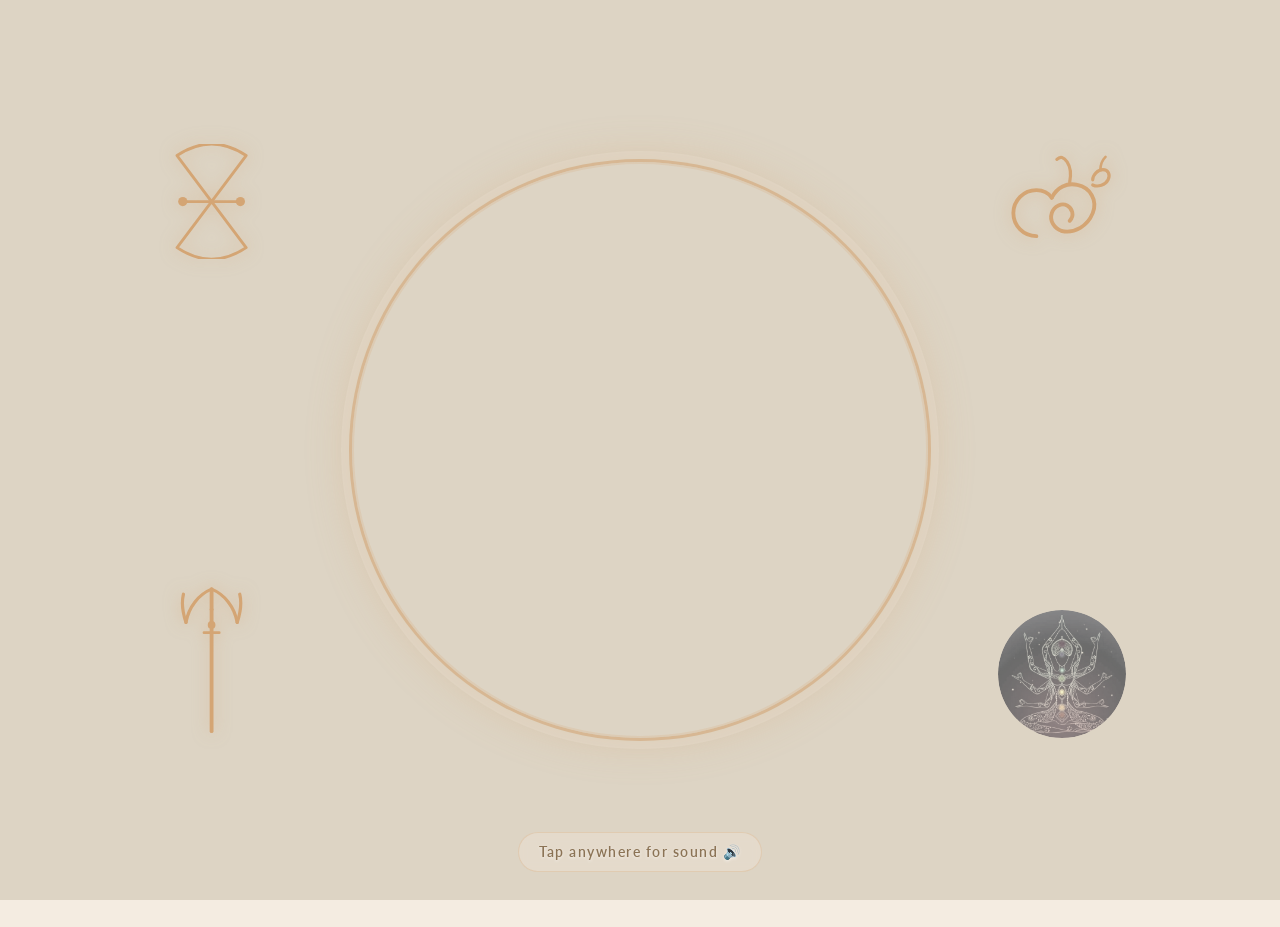
==== web/index.html @ 1701be3d "feat: integrate secure user lookup verification system across all forms" ====
<!doctype html>
<html lang="en">

<head>
  <meta charset="UTF-8" />
  <meta name="viewport" content="width=device-width, initial-scale=1.0" />
  <title>Vibhuti Yoga — Vibhuti Miracle in the 6th & 7th Sense</title>
  <meta name="description"
    content="Vibhuti Yoga Miracle in the 6th & 7th Sense — A transformative programme for children aged 6-16 and seniors, focusing on mind development through Intuitional Power, Mind Power, Holistic Healing, Dowsing, Vaasthu Vidya & Eklavya Vidye (100% Memory Power)." />
  <link rel="icon" type="image/png" href="favicon.png" />

  <link rel="preconnect" href="https://fonts.googleapis.com" />
  <link rel="preconnect" href="https://fonts.gstatic.com" crossorigin />
  <link
    href="https://fonts.googleapis.com/css2?family=Cinzel:wght@400;500;600;700&family=Lato:wght@300;400;700&display=swap"
    rel="stylesheet" />
  <link rel="stylesheet" href="https://cdnjs.cloudflare.com/ajax/libs/font-awesome/6.5.1/css/all.min.css" />

  <link rel="stylesheet" href="vibhuti-styles.css?v=38" />
  <link rel="stylesheet" href="mobile-responsive.css?v=38" />
  <style>
    /* === VIDEO SPLASH SCREEN === */
    #splash-screen {
      position: fixed;
      top: 0;
      left: 0;
      width: 100%;
      height: 100vh;
      background: var(--bg-parchment);
      display: flex;
      align-items: center;
      justify-content: center;
      z-index: 10000;
      overflow: hidden;
      transition:
        opacity 1.2s ease,
        visibility 1.2s ease;
    }

    #splash-screen.fade-out {
      opacity: 0;
      visibility: hidden;
      pointer-events: none;
    }

    /* AFTER-EFFECTS STYLE BACKGROUND ELEMENTS */
    @keyframes spinSlow {
      from {
        transform: translate(-50%, -50%) rotate(0deg);
      }

      to {
        transform: translate(-50%, -50%) rotate(360deg);
      }
    }

    @keyframes floatSvg {
      0% {
        transform: translateY(0px) scale(1);
        opacity: 0.8;
        filter: drop-shadow(0 0 10px rgba(184, 134, 11, 0.3));
      }

      50% {
        transform: translateY(-25px) scale(1.1);
        opacity: 1;
        filter: drop-shadow(0 0 25px rgba(212, 165, 116, 0.7));
      }

      100% {
        transform: translateY(0px) scale(1);
        opacity: 0.8;
        filter: drop-shadow(0 0 10px rgba(184, 134, 11, 0.3));
      }
    }

    .splash-bg-logo {
      position: absolute;
      top: 50%;
      left: 50%;
      width: 150vw;
      height: 150vw;
      max-width: 900px;
      max-height: 900px;
      background: url("https://upload.wikimedia.org/wikipedia/commons/thumb/6/67/Sri_Yantra.svg/1024px-Sri_Yantra.svg.png") no-repeat center center;
      background-size: contain;
      border-radius: 50%;
      opacity: 0.18;
      mix-blend-mode: multiply;
      z-index: 20;
      pointer-events: none;
      filter: blur(1px) drop-shadow(0 0 20px rgba(93, 64, 55, 0.2));
      animation: spinSlow 60s linear infinite;
    }

    /* Unified SVG-based background elements - High Visibility Theme */
    .splash-bg-element {
      position: absolute;
      z-index: 20;
      pointer-events: none;
      animation: floatSvg 8s ease-in-out infinite alternate;
    }

    .splash-bg-element svg {
      width: 100%;
      height: 100%;
      fill: none;
      stroke: #d4a574; /* Radiant Golden Amber */
      stroke-width: 3.2; /* Slightly thicker for better glow presence */
      stroke-linecap: round;
      stroke-linejoin: round;
      filter: drop-shadow(0 0 8px rgba(212, 165, 116, 0.5));
    }

    .splash-bg-om {
      top: 16%;
      right: 12%;
      width: max(10vw, 80px);
      height: max(10vw, 80px);
      animation-delay: 0s;
    }

    .splash-bg-trishul {
      bottom: 18%;
      left: 12%;
      width: max(9vw, 75px);
      height: max(12vw, 100px);
      animation-delay: -2s;
    }

    .splash-bg-goddess {
      bottom: 18%;
      right: 12%;
      width: max(10vw, 85px);
      height: max(10vw, 85px);
      animation-delay: -3s;
      overflow: hidden;
      border-radius: 50%;
    }

    .splash-bg-goddess img {
      width: 100%;
      height: 100%;
      object-fit: cover;
      border-radius: 50%;
      opacity: 0.6;
      filter: sepia(0.6) saturate(0.5) brightness(1.2);
      mix-blend-mode: luminosity;
    }

    .splash-bg-damaru {
      top: 16%;
      left: 12%;
      width: max(9vw, 75px);
      height: max(9vw, 75px);
      animation-delay: -4s;
    }

    .splash-bg-damaru svg {
      stroke-width: 2.5;
    }

    .splash-video-frame {
      position: relative;
      z-index: 30;
      width: calc(min(78vw, 620px) - 1cm);
      /* Reduced by 0.5cm on each side */
      height: calc(min(78vw, 620px) - 1cm);
      max-width: calc(78vh - 1cm);
      max-height: calc(78vh - 1cm);
      aspect-ratio: 1 / 1;
      border-radius: 50%;
      overflow: hidden;
      border: 3px solid rgba(212, 165, 116, 0.6);
      box-shadow:
        0 0 0 8px rgba(232, 222, 207, 0.3),
        0 0 40px rgba(212, 165, 116, 0.35);
      background: var(--bg-parchment);
    }

    .splash-video-frame::after {
      content: "";
      position: absolute;
      inset: 0;
      border-radius: 50%;
      pointer-events: none;
      z-index: 2;
      /* Very subtle golden inner ring */
      box-shadow:
        inset 0 0 0 2px rgba(212, 165, 116, 0.2);
    }

    /* Show the video DIRECTLY — full native quality, scaled and positioned */
    #splash-video {
      position: absolute;
      top: 57%;
      left: 50%;
      /* Scaled to 135% to keep the content "closed" within the smaller frame */
      width: 135%;
      height: 135%;
      transform: translate(-50%, -50%);
      object-fit: cover;
      z-index: 1;
    }

    /* Unmute hint styling */
    #unmute-hint {
      position: absolute;
      bottom: 28px;
      left: 50%;
      transform: translateX(-50%);
      color: #8b7355;
      font-family: 'Lato', sans-serif;
      font-size: 14px;
      font-weight: 600;
      letter-spacing: 1.5px;
      z-index: 1000;
      pointer-events: none;
      transition: opacity 0.6s ease;
      text-shadow: 0 1px 3px rgba(255, 255, 255, 0.6);
      background: rgba(232, 222, 207, 0.65);
      padding: 8px 20px;
      border-radius: 30px;
      backdrop-filter: blur(4px);
      -webkit-backdrop-filter: blur(4px);
      border: 1px solid rgba(212, 165, 116, 0.3);
    }

    @media (max-width: 768px) {
      .splash-video-frame {
        width: min(86vw, 460px);
        height: min(86vw, 460px);
        margin-top: 0;
      }

      /* Reduce icon sizes and push to corners to prevent overlap on mobile */
      .splash-bg-om {
        top: 8% !important;
        right: 6% !important;
        width: 50px !important;
        height: 50px !important;
      }

      .splash-bg-trishul {
        bottom: 8% !important;
        left: 6% !important;
        width: 45px !important;
        height: 60px !important;
      }

      .splash-bg-goddess {
        bottom: 8% !important;
        right: 6% !important;
        width: 50px !important;
        height: 50px !important;
      }

      .splash-bg-damaru {
        top: 8% !important;
        left: 6% !important;
        width: 45px !important;
        height: 45px !important;
      }
    }

    /* Tablet centering fix */
    @media (min-width: 769px) and (max-width: 1024px) {
      .splash-video-frame {
        width: min(55vw, 480px);
        height: min(55vw, 480px);
        margin-top: 0;
      }

      #splash-screen {
        align-items: center;
        justify-content: center;
      }
    }

    /* Ensure splash is always centered on all screens */
    @media (min-width: 1025px) {
      .splash-video-frame {
        margin-top: 0;
      }
    }

    /* Select Dropdown Highlight Styles */
    select#reg-class:focus {
      border-color: #d4a574 !important;
      box-shadow: 0 0 12px rgba(212, 165, 116, 0.4) !important;
      outline: none;
    }

    select#reg-class option:checked {
      background-color: #fce8d5 !important;
      font-weight: 700;
      color: #2d4563;
    }

    /* Verification Header Layout */
    .verification-header {
      display: flex;
      gap: 15px;
      background: rgba(184, 134, 11, 0.05);
      padding: 20px;
      border-radius: 16px;
      border: 1px solid var(--border-gold);
      margin-bottom: 25px;
      align-items: flex-end;
      flex-wrap: wrap;
    }

    .verification-group {
      flex: 1;
      min-width: 180px;
    }

    .verify-btn {
      background: var(--golden-deep);
      color: white;
      border: none;
      padding: 12px 25px;
      border-radius: 12px;
      font-weight: 700;
      cursor: pointer;
      transition: all 0.3s ease;
      height: 48px;
      display: flex;
      align-items: center;
      gap: 8px;
      box-shadow: 0 4px 12px rgba(184, 134, 11, 0.2);
    }

    .verify-btn:hover {
      transform: translateY(-2px);
      box-shadow: 0 6px 15px rgba(184, 134, 11, 0.3);
      background: var(--golden-primary);
    }

    @media (max-width: 768px) {
      .verification-header {
        flex-direction: column;
        align-items: stretch;
      }
      .verify-btn {
        width: 100%;
        justify-content: center;
      }
    }
    @keyframes fadeInUp {
      from {
        opacity: 0;
        transform: translateY(20px);
      }
      to {
        opacity: 1;
        transform: translateY(0);
      }
    }

    /* ── Found-User Name Badge ─────────────────────────────── */
    .found-user-badge {
      display: flex;
      align-items: center;
      gap: 16px;
      background: linear-gradient(135deg, #e8f5e9 0%, #f1f8e9 100%);
      border: 2px solid #66bb6a;
      border-radius: 16px;
      padding: 18px 22px;
      margin-bottom: 22px;
      animation: fadeInUp 0.5s ease forwards;
      box-shadow: 0 4px 18px rgba(76, 175, 80, 0.15);
    }
    .found-user-badge .found-avatar {
      width: 52px; height: 52px; border-radius: 50%;
      background: linear-gradient(135deg, #43a047, #66bb6a);
      display: flex; align-items: center; justify-content: center;
      color: #fff; font-weight: 800; font-size: 20px;
      flex-shrink: 0; box-shadow: 0 3px 10px rgba(76,175,80,0.25);
    }
    .found-user-badge .found-details {
      flex: 1;
    }
    .found-user-badge .found-label {
      font-size: 12px; text-transform: uppercase; letter-spacing: 1px;
      color: #388e3c; font-weight: 700; margin-bottom: 4px;
    }
    .found-user-badge .found-name {
      font-size: 20px; font-weight: 800; color: #1b5e20;
      font-family: var(--font-heading);
    }
    .found-user-badge .found-icon {
      font-size: 22px; color: #43a047;
    }

    /* Hide fields not needed for returning users */
    .found-skip-hidden {
      display: none !important;
    }
  </style>
</head>

<body>
  <!-- VIDEO SPLASH SCREEN -->
  <div id="splash-screen">
    <div class="splash-video-frame">
      <video id="splash-video" autoplay muted playsinline preload="auto">
        <source src="final.mp4" type="video/mp4" />
        Your browser does not support the video tag.
      </video>
    </div>

    <!-- Subtle helper to let user know they can click for sound -->
    <div id="unmute-hint">
      Tap anywhere for sound 🔊
    </div>

    <!-- Cinematic Overlay Effects — all SVG-based for cross-platform uniformity -->
    <div class="splash-bg-logo"></div>

    <!-- Om symbol (SVG) -->
    <div class="splash-bg-element splash-bg-om">
      <svg viewBox="0 0 100 100" xmlns="http://www.w3.org/2000/svg">
        <path d="M30,72 C20,72 12,64 12,54 C12,44 20,36 30,36 C36,36 40,39 42,42" stroke-width="3" />
        <path d="M42,42 C46,34 54,30 62,32 C72,34 78,44 74,54 C70,64 60,70 50,68" stroke-width="3" />
        <path d="M50,68 C44,66 40,60 42,54 C44,48 50,46 54,48 C58,50 60,56 56,60" stroke-width="3" />
        <path d="M74,28 C74,24 78,20 82,20 C86,20 88,24 86,28 C84,32 78,34 74,32" stroke-width="2.5" fill="none" />
        <path d="M80,20 C80,16 82,12 84,10" stroke-width="2" fill="none" />
        <path d="M56,30 Q58,20 54,14 Q50,8 46,12" stroke-width="2.5" fill="none" />
      </svg>
    </div>

    <!-- Trishul / Trident (SVG) -->
    <div class="splash-bg-element splash-bg-trishul">
      <svg viewBox="0 0 80 120" xmlns="http://www.w3.org/2000/svg">
        <line x1="40" y1="20" x2="40" y2="115" stroke-width="3" />
        <path d="M40,20 C40,10 40,6 40,4" stroke-width="3" />
        <path d="M20,30 C22,18 30,8 40,4 C50,8 58,18 60,30" stroke-width="2.5" fill="none" />
        <path d="M20,30 C18,24 16,16 18,8" stroke-width="2.5" fill="none" />
        <path d="M60,30 C62,24 64,16 62,8" stroke-width="2.5" fill="none" />
        <circle cx="40" cy="32" r="3" fill="#d4a574" stroke="none" />
        <path d="M34,38 L46,38" stroke-width="2" />
      </svg>
    </div>

    <!-- Damaru (SVG) -->
    <div class="splash-bg-element splash-bg-damaru">
      <svg viewBox="0 0 100 100">
        <path d="M20,10 Q50,-10 80,10 L50,50 L80,90 Q50,110 20,90 L50,50 Z" />
        <line x1="50" y1="50" x2="28" y2="50" />
        <circle cx="25" cy="50" r="4" fill="#d4a574" stroke="none" />
        <line x1="50" y1="50" x2="72" y2="50" />
        <circle cx="75" cy="50" r="4" fill="#d4a574" stroke="none" />
      </svg>
    </div>

    <!-- Goddess image (uniform circular element) -->
    <div class="splash-bg-element splash-bg-goddess">
      <img src="splash_goddess.jpg" alt="" aria-hidden="true" />
    </div>
  </div>

  <script>
    // Lock scroll immediately
    document.body.style.overflow = "hidden";
    document.documentElement.style.overflow = "hidden";

    document.addEventListener("DOMContentLoaded", () => {
      const video = document.getElementById("splash-video");
      const splashScreen = document.getElementById("splash-screen");
      const unmuteHint = document.getElementById("unmute-hint");
      let isRevealed = false;
      let videoStarted = false;
      let startTime = Date.now();
      const minDuration = 7000; // Force exactly 7 seconds minimum

      // Browser Autoplay Policy: autoplay muted, unmute on first click
      const unmuteVideo = () => {
        video.muted = false;
        if (unmuteHint) unmuteHint.style.opacity = "0";
        document.removeEventListener("click", unmuteVideo);
        document.removeEventListener("touchstart", unmuteVideo);
      };

      document.addEventListener("click", unmuteVideo);
      document.addEventListener("touchstart", unmuteVideo);

      // No canvas processing needed — CSS mix-blend-mode handles black removal
      // at full native video quality via GPU compositing

      const executeReveal = () => {
        if (isRevealed) return;
        isRevealed = true;

        splashScreen.classList.add("fade-out");

        // Allow scrolling again
        document.body.style.overflow = "";
        document.documentElement.style.overflow = "";

        setTimeout(() => {
          if (splashScreen.parentNode) {
            splashScreen.parentNode.removeChild(splashScreen);
          }
        }, 1200);
      };

      const attemptReveal = (triggerEvent) => {
        if (!videoStarted) {
          executeReveal();
          return;
        }
        const elapsed = Date.now() - startTime;
        const remaining = minDuration - elapsed;

        if (remaining > 0) {
          setTimeout(executeReveal, remaining);
        } else {
          executeReveal();
        }
      };

      // Update real start time when video actually starts playing
      video.addEventListener("play", () => {
        if (!videoStarted) {
          videoStarted = true;
          startTime = Date.now();
        }
      });

      video.addEventListener("ended", () => attemptReveal("ended"));
      video.addEventListener("error", () => attemptReveal("error"));

      // Generous fallback (15 seconds from page load)
      setTimeout(() => attemptReveal("timeout"), 15000);

      // Force play safely (muted)
      const playPromise = video.play();
      if (playPromise !== undefined) {
        playPromise.catch((error) => {
          console.log("Autoplay paused. Safety timeout will reveal content.");
        });
      }
    });
  </script>

  <!-- MAIN CONTENT -->
  <div id="main-content">
    <div class="top-banner-strip" id="top-banner-strip">
      <img src="assets/vibhuti-yoga-board-final-v2.png" alt="Vibhuti Yoga Banner" class="top-banner-image" />
    </div>
    <!-- FIXED HEADER - Outside glass-card to avoid backdrop-filter containment -->
    <header class="header" id="main-header">
      <nav class="nav-menu">
        <a href="#home" class="nav-link active" data-section="home">Home</a>
        <a href="#classes" class="nav-link" data-section="classes">Courses</a>
        <a href="#feed" class="nav-link" data-section="feed">Feed</a>
        <a href="#healing" class="nav-link" data-section="healing">Healing</a>
        <a href="#contact" class="nav-link" data-section="contact">Contact</a>
        <button class="donate-header-btn" onclick="scrollToSection('donate')">
          <i class="fas fa-heart"></i>
          Donate
        </button>
      </nav>
    </header>

    <div class="main-container">
    <div class="main-viewport-card">
        <div class="content-scroll-area" id="scroll-container">
          <div class="content-inner">
            <section id="home" class="section-full active-section">
              <div class="hero-wrapper" style="
                    display: flex;
                    flex-direction: column;
                    align-items: center;
                    justify-content: flex-start;
                    gap: 28px;
                    width: 100%;
                  ">
                <div class="hero-large-logo" style="order: 1; margin-top: 15px;">
                  <img src="vy_logo.jpg" alt="Vibhuti Yoga Logo" class="hero-main-logo" />
                </div>
                <div class="hero-text-content" style="width: 100%; text-align: center; order: 2;">
                  <h1 class="hero-title"
                    style="font-family: 'Cinzel', serif; text-transform: uppercase; font-size: clamp(2.4rem, 6vw, 4rem); line-height: 1.1; margin-bottom: 5px; font-weight: 900; color: var(--golden-deep); text-shadow: 0 2px 4px rgba(139,96,0,0.12); letter-spacing: 8px;">
                    VIBHUTI YOGA
                  </h1>
                  <p class="hero-tagline"
                    style="font-family: 'Cinzel', serif; font-size: clamp(1.2rem, 3vw, 1.8rem); color: var(--golden-primary); letter-spacing: 4px; text-transform: uppercase; margin: 15px 0 35px; font-weight: 700; text-shadow: none; line-height: 1.3;">
                    Divine Vision of the Universe
                  </p>
                </div>
                  <button class="home-tts-btn" id="home-tts-btn" onclick="speakHomeSection()"
                    title="Listen to home introduction">
                    <i class="fas fa-volume-up"></i>
                    <span>Listen</span>
                  </button>

                  <div class="hero-description custom-meaning">
                    <h3 class="meaning-title">🕉️ What Vibhuti Yoga Means</h3>

                    <div class="meaning-block" style="margin-bottom: 28px;">
                      <p style="font-family: var(--font-body); font-size: 16px; color: var(--text-body); line-height: 1.95; text-align: left;">
                        <strong style="color: var(--golden-deep); font-size: 17px;">Vibhuti Yoga</strong> — also known as the <em>"Yoga of Divine Manifestations"</em> — is the name given to the <strong>tenth chapter of the Bhagavad Gita</strong>. In this sacred chapter, Lord Krishna reveals His divine glories and omnipresence to Arjuna, proclaiming that He is the source of all beings and all things. Every expression of brilliance, strength, and beauty in this universe is a spark of His infinite splendour.
                      </p>
                    </div>

                    <div class="meaning-block" style="margin-bottom: 28px;">
                      <h4>✦ Vibhuti — Divine Glory &amp; Supreme Power</h4>
                      <p style="font-family: var(--font-body); font-size: 16px; color: var(--text-body); line-height: 1.95; text-align: left;">
                        <strong style="color: var(--golden-deep);">Vibhuti</strong> means <em>wealth, opulence, and greatness</em>. It refers to the divinity, extraordinary powers, and universal form of the Supreme Consciousness. Vibhuti is also the holy ash — <em>Bhasma</em> — worn by seekers as a mark of purification and surrender. Just as fire transforms matter into its purest essence, Vibhuti represents the soul's journey from the material to the divine — a reminder that beneath every form lies something indestructible and luminous.
                      </p>
                    </div>

                    <div class="meaning-block" style="margin-bottom: 28px;">
                      <h4>✦ Yoga — The Path of Union</h4>
                      <p style="font-family: var(--font-body); font-size: 16px; color: var(--text-body); line-height: 1.95; text-align: left;">
                        <strong style="color: var(--golden-deep);">Yoga</strong> is far more than physical practice. It is the ancient science of <em>union</em> — connecting the individual self (<em>Jeevatma</em>) with the Universal Self (<em>Paramatma</em>). Through disciplined practice, meditation, and self-awareness, Yoga awakens the dormant faculties within every human being and transforms everyday life into a sacred experience.
                      </p>
                    </div>

                    <div class="meaning-block" style="margin-bottom: 28px;">
                      <h4>✦ The Divine Manifestations</h4>
                      <p style="font-family: var(--font-body); font-size: 16px; color: var(--text-body); line-height: 1.95; text-align: left;">
                        In the tenth chapter of the Bhagavad Gita, Lord Krishna reveals how His divine energy manifests in the universe's most powerful, beautiful, and sacred aspects. He is the origin and essence of everything — from the elements of nature to the most revered beings. Understanding Vibhuti Yoga helps devotees transcend material illusion by realising that the Divine is present in all things.
                      </p>
                    </div>

                    <div class="meaning-block" style="margin-bottom: 28px;">
                      <h4>✦ Awakening the 6th &amp; 7th Sense</h4>
                      <p style="font-family: var(--font-body); font-size: 16px; color: var(--text-body); line-height: 1.95; text-align: left;">
                        <strong style="color: var(--golden-deep);">Vibhuti Yoga</strong> is the path of awakening the <em>extraordinary powers</em> that already reside within us — the miraculous faculties of the 6th and 7th senses. It is a Rishi-inspired programme that draws upon ancient Vedic wisdom to unlock intuition, sharpen intellect, enhance memory, and awaken the legendary <strong>'Third Eye'</strong> — enabling perception far beyond the ordinary.
                      </p>
                    </div>

                    <div class="meaning-block" style="margin-bottom: 28px;">
                      <h4>✦ Spiritual Growth &amp; Inner Transformation</h4>
                      <ul class="meaning-list">
                        <li><span class="bullet">✦</span> <strong>Self-Realisation</strong> — Understand your true nature beyond body and mind</li>
                        <li><span class="bullet">✦</span> <strong>Inner Peace</strong> — Cultivate a calm, mindful, and centred being</li>
                        <li><span class="bullet">✦</span> <strong>Cosmic Awareness</strong> — Perceive the unity of all beings with the Divine</li>
                        <li><span class="bullet">✦</span> <strong>Emotional Intelligence</strong> — Master thoughts, emotions, and actions with clarity</li>
                        <li><span class="bullet">✦</span> <strong>Holistic Well-Being</strong> — Achieve harmony of body, mind, and spirit</li>
                      </ul>
                    </div>

                    <div class="meaning-block">
                      <h4>✦ Our Sacred Purpose</h4>
                      <p style="font-family: var(--font-body); font-size: 16px; color: var(--text-body); line-height: 1.95; text-align: left;">
                        At Vibhuti Yoga, we believe every child and every seeker carries within them a spark of the infinite. Our mission is to nurture that spark — through the science of intuition, the discipline of the mind, and the healing power of holistic well-being — into a flame of self-mastery, confidence, and divine awareness. This is not merely education; it is <em>transformation</em>.
                      </p>
                    </div>
                  </div>
                </div>
              </div>

            </section>

            <!-- About section removed -->

            <section id="classes" class="section-full">
              <h2 class="section-heading">
                <span class="accent">✦</span>
                <span id="heading-our-courses">Our Courses</span>
                <span class="accent">✦</span>
              </h2>


              <!-- UNIFIED COURSES GRID -->
              <div class="courses-unified-grid">

                <!-- ═══════════════ COURSE: INTUITION POWER ═══════════════ -->
                <div class="course-card-v2" data-course="Intuition Power" id="course-intuition">
                  <div class="course-card-inner">
                    <button class="course-tts-btn" onclick="speakCourse('intuition')" title="Listen to course details">
                      <i class="fas fa-volume-up"></i>
                    </button>
                    <div class="course-image-v2"><img src="assets/intuition_detail_1.png" alt="Intuition Power"></div>
                    <h3 class="course-title-v2" id="title-intuition">Intuition Power</h3>
                    <button class="course-explore-btn glow-pulse" onclick="showCourseStory('intuition')">
                      <span id="explore-btn-intuition">✨ Tap to Explore Benefits</span>
                    </button>
                    <button class="register-class-btn" data-register-text
                      onclick="registerForCourse('Intuition Power')">
                      <i class="fas fa-user-plus"></i> Register
                    </button>
                  </div>
                </div>

                <!-- ═══════════════ COURSE: MIND POWER ═══════════════ -->
                <div class="course-card-v2" data-course="Mind Power" id="course-mind">
                  <div class="course-card-inner">
                    <button class="course-tts-btn" onclick="speakCourse('mind')" title="Listen to course details">
                      <i class="fas fa-volume-up"></i>
                    </button>
                    <div class="course-image-v2"><img src="assets/mind_power.png" alt="Mind Power"></div>
                    <h3 class="course-title-v2" id="title-mind">Mind Power</h3>
                    <button class="course-explore-btn glow-pulse" onclick="showCourseStory('mind')">
                      <span id="explore-btn-mind">✨ Tap to Explore Benefits</span>
                    </button>
                    <button class="register-class-btn" data-register-text onclick="registerForCourse('Mind Power')">
                      <i class="fas fa-user-plus"></i> Register
                    </button>
                  </div>
                </div>

                <!-- ═══════════════ COURSE: HOLISTIC HEALING ENERGY POWER ═══════════════ -->
                <div class="course-card-v2" data-course="Holistic Healing Energy Power" id="course-holistic">
                  <div class="course-card-inner">
                    <button class="course-tts-btn" onclick="speakCourse('holistic')" title="Listen to course details">
                      <i class="fas fa-volume-up"></i>
                    </button>
                    <div class="course-image-v2"><img src="assets/holistic_healing.png" alt="Holistic Healing"></div>
                    <h3 class="course-title-v2" id="title-holistic">Holistic Healing Energy Power (Pranic Healing)</h3>
                    <button class="course-explore-btn glow-pulse" onclick="showCourseStory('holistic')">
                      <span id="explore-btn-holistic">✨ Tap to Explore Benefits</span>
                    </button>
                    <button class="register-class-btn" data-register-text
                      onclick="registerForCourse('Holistic Healing')">
                      <i class="fas fa-user-plus"></i> Register
                    </button>
                  </div>
                </div>

              </div>

              <!-- ═══════════════ FREE TECHNIQUES SECTION (Merged) ═══════════════ -->
              <h2 class="section-heading courses-subheading">
                <span class="accent">✦</span>
                <span id="heading-free-tech">Complimentary Divine Sciences</span>
                <span class="accent">✦</span>
              </h2>

              <div class="courses-unified-grid techniques-grid">

                <!-- ═══════════════ COURSE: AKUL SCIENCE ═══════════════ -->
                <div class="course-card-v2 technique-card" data-course="Akul Science" id="course-akul">
                  <div class="course-card-inner">
                    <button class="course-tts-btn" onclick="speakCourse('akul')" title="Listen to course details">
                      <i class="fas fa-volume-up"></i>
                    </button>
                    <div class="course-image-v2">
                      <img src="akul_science.png" alt="Akul Science">
                    </div>
                    <h3 class="course-title-v2" id="title-akul">Akul Science</h3>
                    <button class="course-explore-btn glow-pulse" onclick="showCourseStory('akul')">
                      <span id="explore-btn-akul">✨ Tap to Explore Benefits</span>
                    </button>
                    <button class="register-class-btn" data-register-text onclick="registerForCourse('Akul Science')">
                      <i class="fas fa-user-plus"></i> Register
                    </button>
                  </div>
                </div>

                <!-- ═══════════════ TECHNIQUE: NITYA AGNI HOTRAM ═══════════════ -->
                <div class="course-card-v2 technique-card" data-course="Nitya Agni Hotram" id="course-agni">
                  <div class="course-card-inner">
                    <button class="course-tts-btn" onclick="speakCourse('agni')" title="Listen to technique details">
                      <i class="fas fa-volume-up"></i>
                    </button>
                    <div class="course-image-v2">
                      <img src="agni_technique.png" alt="Nitya Agni Hotram">
                    </div>
                    <h3 class="course-title-v2" id="title-agni">Nitya Agni Hotram</h3>
                    <button class="course-explore-btn glow-pulse" onclick="showCourseStory('agni')">
                      <span id="explore-btn-agni">✨ Tap to Explore Benefits</span>
                    </button>
                    <div class="free-tag-note" data-free-note>
                      <i class="fas fa-gift"></i> Included free with any course registration
                    </div>
                  </div>
                </div>

                <!-- ═══════════════ TECHNIQUE: EKLAVYA VIDYE (100% MEMORY POWER) ═══════════════ -->
                <div class="course-card-v2 technique-card" data-course="Eklavya Vidye" id="course-eklavya">
                  <div class="course-card-inner">
                    <button class="course-tts-btn" onclick="speakCourse('eklavya')" title="Listen to technique details">
                      <i class="fas fa-volume-up"></i>
                    </button>
                    <div class="course-image-v2">
                      <i class="fas fa-brain"
                        style="font-size: 60px; color: var(--golden-primary); padding: 20px; display: flex; align-items: center; justify-content: center; height: 100%;"></i>
                    </div>
                    <h3 class="course-title-v2" id="title-eklavya">Eklavya Vidye</h3>
                    <button class="course-explore-btn glow-pulse" onclick="showCourseStory('eklavya')">
                      <span id="explore-btn-eklavya">✨ Tap to Explore Benefits</span>
                    </button>
                    <div class="free-tag-note" data-free-note>
                      <i class="fas fa-gift"></i> Included free with any course registration
                    </div>
                  </div>
                </div>

                <!-- ═══════════════ TECHNIQUE: DOWSING — THE DIVINE ART ═══════════════ -->
                <div class="course-card-v2 technique-card" data-course="Dowsing" id="course-dowsing">
                  <div class="course-card-inner">
                    <button class="course-tts-btn" onclick="speakCourse('dowsing')" title="Listen to technique details">
                      <i class="fas fa-volume-up"></i>
                    </button>
                    <div class="course-image-v2">
                      <img src="dowsing_technique.png" alt="Dowsing — The Divine Art">
                    </div>
                    <h3 class="course-title-v2" id="title-dowsing">Dowsing — The Divine Art</h3>
                    <button class="course-explore-btn glow-pulse" onclick="showCourseStory('dowsing')">
                      <span id="explore-btn-dowsing">✨ Tap to Explore Benefits</span>
                    </button>
                    <div class="free-tag-note" data-free-note>
                      <i class="fas fa-gift"></i> Included free with any course registration
                    </div>
                  </div>
                </div>

                <!-- ═══════════════ TECHNIQUE: VAASTHU VIDYA ═══════════════ -->
                <div class="course-card-v2 technique-card" data-course="Vaasthu Vidya" id="course-vaasthu">
                  <div class="course-card-inner">
                    <button class="course-tts-btn" onclick="speakCourse('vaasthu')" title="Listen to technique details">
                      <i class="fas fa-volume-up"></i>
                    </button>
                    <div class="course-image-v2">
                      <i class="fas fa-home" style="font-size: 60px; color: var(--golden-primary); padding: 20px; display: flex; align-items: center; justify-content: center; height: 100%;"></i>
                    </div>
                    <h3 class="course-title-v2" id="title-vaasthu">Vaasthu Vidya / Vedic Vastu</h3>
                    <button class="course-explore-btn glow-pulse" onclick="showCourseStory('vaasthu')">
                      <span id="explore-btn-vaasthu">✨ Tap to Explore Benefits</span>
                    </button>
                    <div class="free-tag-note" data-free-note>
                      <i class="fas fa-gift"></i> Included free with any course registration
                    </div>
                  </div>
                </div>

              </div>

              <!-- ═══════════════ REFERENCE COURSES (PARTNER WINGS) ═══════════════ -->
              <h2 class="section-heading courses-subheading">
                <span class="accent">✦</span>
                <span id="heading-vidyas">Advanced Divine Sciences (Vidyas)</span>
                <span class="accent">✦</span>
              </h2>
              <p class="techniques-subtitle" id="subtitle-vidyas">We partner with expert Gurus for these advanced sacred sciences.
                <strong>We'll guide you to the right master.</strong>
              </p>

              <div class="courses-unified-grid reference-grid">

                <!-- ═══════════════ REFERENCE: DHANUR VIDYA ═══════════════ -->
                <div class="course-card-v2 reference-card" data-course="Dhanur Vidya" id="course-dhanur">
                  <div class="course-card-inner">
                    <div class="reference-wing-badge" data-ref-badge>
                      <i class="fas fa-feather-alt"></i> Referred Course
                    </div>
                    <button class="course-tts-btn" onclick="speakCourse('dhanur')" title="Listen to course details">
                      <i class="fas fa-volume-up"></i>
                    </button>
                    <div class="course-image-v2">
                      <img src="dhanur_logo.png" alt="Dhanur Vidya">
                    </div>
                    <h3 class="course-title-v2" id="title-dhanur">Dhanur Vidya</h3>
                    <button class="course-explore-btn glow-pulse" onclick="showCourseStory('dhanur')">
                      <span id="explore-btn-dhanur">✨ Tap to Explore Benefits</span>
                    </button>

                    <button class="register-class-btn reference-btn" data-register-text data-reference
                      onclick="registerForCourse('Dhanur Vidya')">
                      <i class="fas fa-paper-plane"></i> Enquire & Get Referred
                    </button>
                  </div>
                </div>

                <!-- ═══════════════ REFERENCE: SRI VIDYA ═══════════════ -->
                <div class="course-card-v2 reference-card" data-course="Sri Vidya" id="course-sri">
                  <div class="course-card-inner">
                    <div class="reference-wing-badge" data-ref-badge>
                      <i class="fas fa-feather-alt"></i> Referred Course
                    </div>
                    <button class="course-tts-btn" onclick="speakCourse('sri')" title="Listen to course details">
                      <i class="fas fa-volume-up"></i>
                    </button>
                    <div class="course-image-v2">
                      <img src="sri_chakra_logo.png" alt="Sri Vidya">
                    </div>
                    <h3 class="course-title-v2" id="title-sri">Sri Vidya</h3>
                    <button class="course-explore-btn glow-pulse" onclick="showCourseStory('sri')">
                      <span id="explore-btn-sri">✨ Tap to Explore Benefits</span>
                    </button>

                    <button class="register-class-btn reference-btn" data-register-text data-reference
                      onclick="registerForCourse('Sri Vidya')">
                      <i class="fas fa-paper-plane"></i> Enquire & Get Referred
                    </button>
                  </div>
                </div>

              </div>







              <!-- ═══════════════════════════════════════════════════════ -->
              <!-- ── Registration Form ── -->
              <div id="registration-form-section" class="premium-form-section" style="display: none;">
                <h2 class="premium-form-title" id="course-registration-heading">✦ Join Our Sacred Program ✦</h2>

                <div class="premium-form-box">
                  <div class="premium-form-header">
                    <img src="form_banner.png" alt="Class Registration">
                  </div>

                  <form id="registration-form" onsubmit="submitRegistration(event)">
                    
                    <div class="verification-header">
                      <div class="verification-group">
                        <label>Aadhaar Number *</label>
                        <input type="text" id="reg-aadhaar-number" class="form-control" required placeholder="12-digit number" maxlength="12" pattern="\d{12}" />
                      </div>
                      <div class="verification-group">
                        <label>Phone Number *</label>
                        <input type="tel" id="reg-phone" class="form-control" required placeholder="Your phone number" />
                      </div>
                      <button type="button" class="verify-btn" onclick="verifyFields('reg')">
                        <i class="fas fa-check-circle"></i> Verify
                      </button>
                    </div>

                    <div id="reg-rest" style="display: none;">
                      <div class="form-group">
                      <label>Select Class *</label>
                      <select id="reg-class" class="form-control" required>
                        <option value="">Loading courses…</option>
                      </select>
                    </div>

                    <div class="form-row" data-found-skip>
                      <div class="form-group">
                        <label>Your Full Name *</label>
                        <input type="text" id="reg-name" class="form-control" required placeholder="Enter full name" />
                      </div>
                      <div class="form-group">
                        <label>Age or Date of Birth *</label>
                        <input type="text" id="reg-age" class="form-control" required placeholder="e.g. 25 or 15/05/1998" />
                      </div>
                    </div>

                    <div class="form-row" data-found-skip>
                      <div class="form-group">
                        <label>Qualification *</label>
                        <input type="text" id="reg-qualification" class="form-control" required placeholder="Your qualification" />
                      </div>
                      <div class="form-group">
                        <label>Email (Optional)</label>
                        <input type="email" id="reg-email" class="form-control" placeholder="Enter your email" />
                      </div>
                    </div>

                    <div class="form-group" data-found-skip>
                      <label>Location (Present Address) *</label>
                      <input type="text" id="reg-location" class="form-control" required placeholder="Enter your present address" />
                    </div>

                    <div class="form-row" data-found-skip>
                      <div class="form-group">
                        <label>Aadhaar Card Front *</label>
                        <input type="file" id="reg-aadhaar-front" class="form-control" required accept="image/*,.pdf" />
                      </div>
                      <div class="form-group">
                        <label>Aadhaar Card Back *</label>
                        <input type="file" id="reg-aadhaar-back" class="form-control" required accept="image/*,.pdf" />
                      </div>
                    </div>

                    <div class="form-row" data-found-skip>
                      <div class="form-group">
                        <label>Father's Name *</label>
                        <input type="text" id="reg-father-name" class="form-control" required placeholder="Enter father's name" />
                      </div>
                      <div class="form-group">
                        <label>Father's Phone *</label>
                        <input type="tel" id="reg-father-phone" class="form-control" required placeholder="Enter father's phone number" />
                      </div>
                    </div>

                    <div class="form-row" data-found-skip>
                      <div class="form-group">
                        <label>Mother's Name *</label>
                        <input type="text" id="reg-mother-name" class="form-control" required placeholder="Enter mother's name" />
                      </div>
                      <div class="form-group">
                        <label>Mother's Phone *</label>
                        <input type="tel" id="reg-mother-phone" class="form-control" required placeholder="Enter mother's phone number" />
                      </div>
                    </div>

                    <div class="form-group">
                      <label>Why do you want to attend the course? *</label>
                      <textarea id="reg-reason" class="form-control" required rows="3" placeholder="Briefly explain your reason"></textarea>
                    </div>

                    <div class="form-row">
                      <div class="form-group">
                        <label>Amount Paid (₹) *</label>
                        <input type="number" id="reg-amount" class="form-control" required placeholder="e.g. 5000" min="1" />
                      </div>
                      <div class="form-group">
                        <label>Transaction/Reference ID</label>
                        <input type="text" id="reg-txn-id" class="form-control" placeholder="Enter transaction ID" />
                      </div>
                    </div>

                    <div class="form-group">
                      <label>Transaction Receipt *</label>
                      <input type="file" id="reg-receipt" class="form-control" accept="image/*,application/pdf" required />
                    </div>

                    <div style="margin-bottom: 10px">
                      <label style="
                            display: block;
                            font-size: 14px;
                            color: #7f8c8d;
                            margin-bottom: 3px;
                          ">Additional Message (Optional)</label>
                      <textarea id="reg-message" rows="2" placeholder="Any specific requirements or questions..." style="
                            width: 100%;
                            padding: 8px;
                            border: 1px solid #dfe6e9;
                            border-radius: 10px;
                            font-size: 16px;
                            resize: vertical;
                            box-sizing: border-box;
                          "></textarea>
                    </div>

                    <!-- PAYMENT SECTION FOR REGISTRATION -->
                    <div style="
                          margin-top: 20px;
                          margin-bottom: 15px;
                          padding-top: 15px;
                          border-top: 1px dashed #bdc3c7;
                        ">
                      <h4 style="
                            color: #2c3e50;
                            margin-bottom: 5px;
                            font-size: 16px;
                            text-align: center;
                          ">
                        Scan to Pay Course Fee
                      </h4>

                      <!-- QR CODE -->
                      <div class="qr-container" style="text-align: center; margin-bottom: 8px">
                        <div class="qr-frame" style="
                              display: inline-block;
                              padding: 10px;
                              background: linear-gradient(
                                135deg,
                                #fff9f0 0%,
                                #fff 100%
                              );
                              border-radius: 20px;
                              border: 3px solid #d4a574;
                              box-shadow: 0 8px 25px rgba(212, 165, 116, 0.3);
                            ">
                          <img src="qr-code.png" alt="Scan to Pay" class="qr-code" style="
                                width: 140px;
                                height: 140px;
                                border-radius: 12px;
                              " />
                        </div>
                        <p style="
                              margin-top: 8px;
                              font-size: 12px;
                              color: #7f8c8d;
                            ">
                          <i class="fas fa-qrcode" style="color: #d4a574"></i>
                          Scan with any UPI App
                        </p>
                      </div>

                      <!-- UPI ID -->
                      <div class="upi-section" style="
                            background: linear-gradient(
                              135deg,
                              #f8f9fa 0%,
                              #e8f4f8 100%
                            );
                            padding: 10px;
                            border-radius: 16px;
                            border: 2px solid #d4a574;
                            margin-bottom: 8px;
                            text-align: center;
                          ">
                        <span style="
                              display: block;
                              font-size: 10px;
                              color: #7f8c8d;
                              margin-bottom: 5px;
                              text-transform: uppercase;
                            ">
                          UPI ID
                        </span>
                        <div style="
                              display: flex;
                              align-items: center;
                              justify-content: center;
                              gap: 10px;
                            ">
                          <span class="upi-label" style="
                                color: #2d4563;
                                font-weight: 700;
                                font-family: &quot;Courier New&quot;, monospace;
                                font-size: 16px;
                              ">srivsn@icici</span>
                          <button type="button" class="copy-btn" onclick="copyUPI()" title="Copy UPI ID" style="
                                background: linear-gradient(
                                  135deg,
                                  #d4a574,
                                  #e8c89e
                                );
                                border: none;
                                padding: 6px 10px;
                                border-radius: 10px;
                                color: #2d4563;
                                cursor: pointer;
                                font-weight: 600;
                                font-size: 12px;
                                display: flex;
                                align-items: center;
                                gap: 6px;
                              ">
                            <i class="far fa-copy"></i>
                          </button>
                        </div>
                      </div>

                      <!-- Pay Button -->
                      <a href="upi://pay?pa=srivsn@icici&pn=Vibhuti%20Yoga&cu=INR" class="donate-btn-large" style="
                            width: 100%;
                            display: flex;
                            align-items: center;
                            justify-content: center;
                            gap: 10px;
                            text-decoration: none;
                            padding: 12px 15px;
                            background: linear-gradient(
                              135deg,
                              #27ae60,
                              #2ecc71
                            );
                            color: white;
                            font-weight: 700;
                            font-size: 14px;
                            border-radius: 30px;
                            box-shadow: 0 5px 20px rgba(46, 204, 113, 0.4);
                            box-sizing: border-box;
                          ">
                        <i class="fas fa-mobile-alt"></i> Pay via UPI App
                      </a>
                    </div>

                    <button type="submit" id="registration-submit-btn" class="form-submit-btn">
                      <i class="fas fa-paper-plane"></i> Submit Registration
                    </button>
                    </div>
                  </form>
                </div>
              </div>
            </section>

            <section id="feed" class="section-full">
              <style>
                #feed {
                  background: rgba(255, 252, 248, 0.94);
                  border: 1px solid var(--border-gold);
                  border-radius: 24px;
                  padding: 40px;
                  position: relative;
                }
                
                .feed-header-wrapper {
                  text-align: center;
                  margin-bottom: 40px;
                }

                .feed-grid {
                  display: grid;
                  grid-template-columns: 350px 1fr;
                  gap: 40px;
                  margin-top: 30px;
                }

                .feed-sidebar {
                  display: flex;
                  flex-direction: column;
                  gap: 30px;
                }

                /* Review Posting Form */
                .review-post-card {
                  background: white;
                  border-radius: 20px;
                  padding: 24px;
                  border: 1px solid var(--border-gold-strong);
                  box-shadow: var(--shadow-card);
                  position: sticky;
                  top: 20px;
                }

                .review-post-card h3 {
                  font-family: var(--font-heading);
                  color: var(--golden-deep);
                  font-size: 20px;
                  margin-bottom: 18px;
                  display: flex;
                  align-items: center;
                  gap: 10px;
                }

                .review-form-group {
                  margin-bottom: 15px;
                }

                .review-form-group label {
                  display: block;
                  font-size: 13px;
                  font-weight: 700;
                  color: var(--text-muted);
                  margin-bottom: 6px;
                  text-transform: uppercase;
                  letter-spacing: 0.5px;
                }

                .review-input, .review-textarea, .review-select {
                  width: 100%;
                  padding: 12px;
                  border: 1px solid #e0d8cc;
                  border-radius: 10px;
                  font-family: var(--font-body);
                  font-size: 14px;
                  transition: all 0.3s ease;
                  background: #fdfaf5;
                }

                .review-input:focus, .review-textarea:focus, .review-select:focus {
                  border-color: var(--golden-primary);
                  outline: none;
                  box-shadow: 0 0 0 3px rgba(184, 134, 11, 0.1);
                  background: white;
                }

                .star-rating-input {
                  display: flex;
                  flex-direction: row-reverse;
                  justify-content: flex-end;
                  gap: 5px;
                  margin-bottom: 5px;
                }

                .star-rating-input input {
                  display: none;
                }

                .star-rating-input label {
                  cursor: pointer;
                  font-size: 24px;
                  color: #ddd;
                  transition: color 0.2s ease;
                  margin: 0;
                }

                .star-rating-input label:before {
                  content: '\f005';
                  font-family: 'Font Awesome 6 Free';
                  font-weight: 900;
                }

                .star-rating-input input:checked ~ label,
                .star-rating-input label:hover,
                .star-rating-input label:hover ~ label {
                  color: #f39c12;
                }

                .submit-review-btn {
                  width: 100%;
                  padding: 14px;
                  background: var(--golden-deep);
                  color: white;
                  border: none;
                  border-radius: 12px;
                  font-weight: 700;
                  font-family: var(--font-body);
                  text-transform: uppercase;
                  letter-spacing: 1px;
                  cursor: pointer;
                  transition: all 0.3s ease;
                  margin-top: 10px;
                  display: flex;
                  align-items: center;
                  justify-content: center;
                  gap: 8px;
                }

                .submit-review-btn:hover {
                  background: var(--golden-primary);
                  transform: translateY(-2px);
                  box-shadow: 0 5px 15px rgba(139, 96, 0, 0.3);
                }

                /* Reviews Display */
                .reviews-container {
                  display: flex;
                  flex-direction: column;
                  gap: 20px;
                }

                .review-item {
                  background: white;
                  border-radius: 18px;
                  padding: 25px;
                  border: 1px solid rgba(184, 134, 11, 0.15);
                  box-shadow: 0 4px 12px rgba(0,0,0,0.03);
                  transition: all 0.3s ease;
                  animation: fadeInReview 0.5s ease forwards;
                }

                @keyframes fadeInReview {
                  from { opacity: 0; transform: translateY(10px); }
                  to { opacity: 1; transform: translateY(0); }
                }

                .review-item:hover {
                  border-color: var(--golden-primary);
                  box-shadow: 0 8px 24px rgba(184, 134, 11, 0.1);
                }

                .review-item-header {
                  display: flex;
                  justify-content: space-between;
                  align-items: flex-start;
                  margin-bottom: 15px;
                }

                .reviewer-info {
                  display: flex;
                  gap: 15px;
                  align-items: center;
                }

                .reviewer-avatar {
                  width: 50px;
                  height: 50px;
                  border-radius: 50%;
                  background: linear-gradient(135deg, var(--bg-parchment), var(--golden-accent));
                  display: flex;
                  align-items: center;
                  justify-content: center;
                  color: white;
                  font-weight: 700;
                  font-size: 18px;
                  border: 2px solid var(--golden-primary);
                }

                .reviewer-meta h4 {
                  margin: 0;
                  color: var(--text-dark);
                  font-size: 16px;
                }

                .review-course-tag {
                  display: inline-block;
                  font-size: 11px;
                  font-weight: 700;
                  color: var(--golden-deep);
                  background: rgba(184, 134, 11, 0.1);
                  padding: 2px 8px;
                  border-radius: 4px;
                  margin-top: 4px;
                  text-transform: uppercase;
                }

                .review-item-stars {
                  color: #f39c12;
                  font-size: 14px;
                }

                .review-content {
                  font-style: italic;
                  color: var(--text-body);
                  line-height: 1.7;
                  font-size: 15px;
                }

                /* Events & Gallery Polished */
                .feed-section-title {
                  font-family: var(--font-heading);
                  color: var(--golden-deep);
                  font-size: 22px;
                  margin-bottom: 20px;
                  display: flex;
                  align-items: center;
                  gap: 12px;
                  border-bottom: 2px solid var(--golden-primary);
                  padding-bottom: 12px;
                }

                .events-mini-grid {
                  display: flex;
                  flex-direction: column;
                  gap: 15px;
                }

                .event-mini-card {
                  background: #fffcf7;
                  border: 1px solid rgba(184, 134, 11, 0.1);
                  border-radius: 12px;
                  padding: 15px;
                  display: flex;
                  gap: 15px;
                  transition: all 0.3s ease;
                }

                .event-mini-card:hover {
                  transform: scale(1.02);
                  border-color: var(--golden-primary);
                }

                .event-mini-date {
                  background: var(--golden-deep);
                  color: white;
                  width: 50px;
                  height: 50px;
                  border-radius: 10px;
                  display: flex;
                  flex-direction: column;
                  align-items: center;
                  justify-content: center;
                  flex-shrink: 0;
                }

                .event-mini-date span { font-size: 18px; font-weight: 700; line-height: 1; }
                .event-mini-date small { font-size: 10px; text-transform: uppercase; }

                .event-mini-info h5 { margin: 0 0 4px; color: var(--text-dark); font-size: 14px; }
                .event-mini-info p { margin: 0; font-size: 12px; color: var(--text-muted); line-height: 1.4; }

                .gallery-mini-grid {
                  display: grid;
                  grid-template-columns: repeat(3, 1fr);
                  gap: 10px;
                }

                .gallery-mini-item {
                  aspect-ratio: 1;
                  border-radius: 8px;
                  overflow: hidden;
                  background: var(--bg-parchment-mid);
                  border: 1px solid rgba(0,0,0,0.05);
                }

                .gallery-mini-item img {
                  width: 100%;
                  height: 100%;
                  object-fit: cover;
                  transition: transform 0.5s ease;
                }

                .gallery-mini-item:hover img {
                  transform: scale(1.15);
                }

                /* Mobile Optimizations */
                @media (max-width: 1024px) {
                  .feed-grid {
                    grid-template-columns: 1fr;
                  }
                  .review-post-card {
                    position: static;
                    margin-bottom: 20px;
                  }
                  .feed-sidebar {
                    order: 2;
                    display: grid;
                    grid-template-columns: 1fr 1fr;
                    gap: 20px;
                  }
                }

                @media (max-width: 768px) {
                  #feed { padding: 25px 15px; }
                  .feed-sidebar { grid-template-columns: 1fr; }
                  .gallery-mini-grid { grid-template-columns: repeat(3, 1fr); }
                }
              </style>

              <div class="feed-header-wrapper">
                <h2 class="section-heading">
                  <span class="accent">✦</span>
                  Community Feed & Reviews
                  <span class="accent">✦</span>
                </h2>
                <p style="color: var(--text-muted); max-width: 600px; margin: -10px auto 30px;">
                  Stay updated with our divine events and read experiences from our global seeker community.
                </p>
              </div>
              
              <div class="feed-grid">
                <!-- Sidebar: Post Review & Events -->
                <div class="feed-sidebar">
                  <!-- Review Form -->
                  <div class="review-post-card">
                    <h3><i class="fas fa-pen-fancy"></i> Share Experience</h3>
                    <form id="review-form" onsubmit="handleReviewSubmit(event)">
                      <div class="review-form-group">
                        <label>Your Name</label>
                        <input type="text" id="rev-name" class="review-input" placeholder="e.g. Rahul Sharma" required>
                      </div>
                      <div class="review-form-group">
                        <label>Select Course</label>
                        <select id="rev-course" class="review-select" required>
                          <option value="" disabled selected>Choose a course...</option>
                          <option value="Intuition Power">Intuition Power</option>
                          <option value="Mind Power">Mind Power</option>
                          <option value="Holistic Healing">Holistic Healing</option>
                          <option value="Akul Science">Akul Science</option>
                          <option value="Dowsing">Dowsing</option>
                          <option value="Vaasthu Vidya">Vaasthu Vidya</option>
                          <option value="Dhanur Vidya">Dhanur Vidya</option>
                          <option value="Sri Vidya">Sri Vidya</option>
                        </select>
                      </div>
                      <div class="review-form-group">
                        <label>Your Rating</label>
                        <div class="star-rating-input">
                          <input type="radio" id="star5" name="rating" value="5" required /><label for="star5"></label>
                          <input type="radio" id="star4" name="rating" value="4" /><label for="star4"></label>
                          <input type="radio" id="star3" name="rating" value="3" /><label for="star3"></label>
                          <input type="radio" id="star2" name="rating" value="2" /><label for="star2"></label>
                          <input type="radio" id="star1" name="rating" value="1" /><label for="star1"></label>
                        </div>
                      </div>
                      <div class="review-form-group">
                        <label>Your Review</label>
                        <textarea id="rev-text" class="review-textarea" rows="4" placeholder="How was your transformation journey?" required></textarea>
                      </div>
                      <button type="submit" class="submit-review-btn">
                        <i class="fas fa-paper-plane"></i> Post Review
                      </button>
                    </form>
                  </div>

                  <!-- Mini Events -->
                  <div class="events-section">
                    <h4 class="feed-section-title"><i class="fas fa-calendar-check"></i> Upcoming</h4>
                    <div class="events-mini-grid">
                      <div class="event-mini-card">
                        <div class="event-mini-date"><span>15</span><small>Oct</small></div>
                        <div class="event-mini-info">
                          <h5>Full Moon Meditation</h5>
                          <p>Group meditation for lunar energies.</p>
                        </div>
                      </div>
                      <div class="event-mini-card">
                        <div class="event-mini-date"><span>22</span><small>Nov</small></div>
                        <div class="event-mini-info">
                          <h5>Healing Workshop</h5>
                          <p>Introductory aura cleansing session.</p>
                        </div>
                      </div>
                    </div>
                  </div>

                  <!-- Mini Gallery -->
                  <div class="gallery-section">
                    <h4 class="feed-section-title"><i class="fas fa-images"></i> Gallery</h4>
                    <div class="gallery-mini-grid">
                      <div class="gallery-mini-item"><img src="assets/intuition_detail_1.png" alt="Gallery"></div>
                      <div class="gallery-mini-item"><img src="akul_science.png" alt="Gallery"></div>
                      <div class="gallery-mini-item"><img src="agni_technique.png" alt="Gallery"></div>
                      <div class="gallery-mini-item"><img src="dowsing_technique.png" alt="Gallery"></div>
                      <div class="gallery-mini-item"><img src="healing_service.png" alt="Gallery"></div>
                      <div class="gallery-mini-item"><img src="vy_logo.jpg" alt="Gallery"></div>
                    </div>
                  </div>
                </div>

                <!-- Main Feed Area: Reviews List -->
                <div class="feed-main-content">
                  <h4 class="feed-section-title"><i class="fas fa-comments"></i> Student Experiences</h4>
                  <div id="reviews-list" class="reviews-container">
                    <!-- Initial Dynamic Reviews -->
                    <div class="review-item">
                      <div class="review-item-header">
                        <div class="reviewer-info">
                          <div class="reviewer-avatar">RK</div>
                          <div class="reviewer-meta">
                            <h4>Rajesh Kumar</h4>
                            <span class="review-course-tag">Mind Power</span>
                          </div>
                        </div>
                        <div class="review-item-stars">★★★★★</div>
                      </div>
                      <div class="review-content">"The Mind Power course completely transformed my son's approach to studying. He is much more focused now and his memory has improved significantly."</div>
                    </div>

                    <div class="review-item">
                      <div class="review-item-header">
                        <div class="reviewer-info">
                          <div class="reviewer-avatar">AS</div>
                          <div class="reviewer-meta">
                            <h4>Anita S.</h4>
                            <span class="review-course-tag">Holistic Healing</span>
                          </div>
                        </div>
                        <div class="review-item-stars">★★★★★</div>
                      </div>
                      <div class="review-content">"Aura cleansing sessions brought peace to our home. Highly recommend the divine healing services for anyone feeling stuck or negative."</div>
                    </div>

                    <div class="review-item">
                      <div class="review-item-header">
                        <div class="reviewer-info">
                          <div class="reviewer-avatar">PM</div>
                          <div class="reviewer-meta">
                            <h4>Priya M.</h4>
                            <span class="review-course-tag">Sri Vidya</span>
                          </div>
                        </div>
                        <div class="review-item-stars">★★★★★</div>
                      </div>
                      <div class="review-content">"Learning Sri Vidya here was a profound spiritual experience. The teachings are authentic, deeply rooted, and handled with great care."</div>
                    </div>
                  </div>
                </div>
              </div>
            </section>


            <!-- ═══════════════════════════════════════════════════════ -->
            <!-- HEALING SECTION (Separate Tab) -->
            <!-- ═══════════════════════════════════════════════════════ -->
            <section id="healing" class="section-full">
              <h2 class="section-heading">
                <span class="accent">✦</span>
                <span id="heading-healing">Divine Healing Services</span>
                <span class="accent">✦</span>
              </h2>

              <!-- ── Healing Info Block ── -->
              <div class="healing-service-block" id="course-healing">
                <div class="healing-service-content">
                  <div class="healing-image-side">
                    <img src="healing_service.png" alt="Aura & Energy Healing">
                    <div class="healing-glow-ring"></div>
                  </div>
                  <div class="healing-info-side">
                    <div style="display: flex; align-items: center; gap: 12px; flex-wrap: wrap;">
                      <h3 class="healing-title" id="healing-title-text" style="margin: 0;">🙏 Aura Cleansing & Energy
                        Healing</h3>
                      <button class="course-tts-btn" onclick="speakCourse('healing')" title="Listen to healing details">
                        <i class="fas fa-volume-up"></i>
                      </button>
                    </div>
                    <p class="healing-desc" id="healing-desc-text">Experience divine healing through the power of
                      ancient Sanatana practices.
                      Our expert healers cleanse negative aura, remove malefic energy attachments, balance disturbed
                      chakras, and restore your natural divine light.</p>
                    <div class="healing-features">
                      <div class="healing-feature-item">
                        <i class="fas fa-shield-alt"></i>
                        <span data-healing-feature>Negative Energy Removal</span>
                      </div>
                      <div class="healing-feature-item">
                        <i class="fas fa-sun"></i>
                        <span data-healing-feature>Aura Cleansing & Purification</span>
                      </div>
                      <div class="healing-feature-item">
                        <i class="fas fa-balance-scale"></i>
                        <span data-healing-feature>Chakras Balancing & Alignment</span>
                      </div>
                      <div class="healing-feature-item">
                        <i class="fas fa-magic"></i>
                        <span data-healing-feature>Spiritual Protection Shield</span>
                      </div>
                      <div class="healing-feature-item">
                        <i class="fas fa-leaf"></i>
                        <span data-healing-feature>Karmic Debt Cleansing</span>
                      </div>
                      <div class="healing-feature-item">
                        <i class="fas fa-heart"></i>
                        <span data-healing-feature>Emotional & Mental Healing</span>
                      </div>
                      <div class="healing-feature-item">
                        <i class="fas fa-smile-beam"></i>
                        <span data-healing-feature>Stress & Tension Relief</span>
                      </div>
                      <div class="healing-feature-item">
                        <i class="fas fa-user-md"></i>
                        <span data-healing-feature>Psychological Conditions Healing</span>
                      </div>
                      <div class="healing-feature-item">
                        <i class="fas fa-cloud-sun"></i>
                        <span data-healing-feature>Anxiety & Worry Dissolution</span>
                      </div>
                    </div>
                    <button class="course-explore-btn glow-pulse" onclick="showCourseStory('healing')"
                      style="margin-top: 15px;">
                      <span id="explore-btn-healing">✨ Tap to Explore Full Benefits</span>
                    </button>

                    <div class="healing-payment-info">
                      <div class="healing-price-tag">
                        <i class="fas fa-info-circle"></i>
                        <span id="healing-price-note">Healing sessions are personalised. Fill the application below or
                          contact us for consultation &
                          pricing details.</span>
                      </div>
                    </div>
                  </div>
                </div>
              </div>

              <div style="
                  max-width: 900px;
                  margin: 34px auto 0;
                  background: rgba(255, 252, 248, 0.92);
                  border: 1px solid var(--border-gold-strong);
                  border-radius: 20px;
                  padding: 30px 26px;
                  box-shadow: var(--shadow-card);
                ">
                <p style="font-size:16px; line-height:1.9; color:var(--text-body); margin-bottom:14px;">
                  Healing requisition is a sacred request, not a generic appointment. Share your concern with clarity,
                  so the guidance, prayer, and healing protocol can be aligned to your exact energetic and emotional state.
                </p>
                <p style="font-size:16px; line-height:1.9; color:var(--text-body); margin-bottom:20px;">
                  This process helps us understand your challenge, recommend the right healing path, and respond with
                  compassion, confidentiality, and spiritual precision.
                </p>
                <div style="text-align:center;">
                  <button type="button" class="donate-btn-large" onclick="showHealingForm()" style="display:inline-flex;">
                    <i class="fas fa-notes-medical"></i> Open Healing Requisition Form
                  </button>
                </div>
              </div>

              <!-- ── Healing Application Form ── -->
              <div id="healing-form-section" class="premium-form-section" style="display: none;">
                <h2 class="premium-form-title">🙏 Healing Requisition Form</h2>

                <div class="premium-form-box">
                  <div class="premium-form-header">
                    <img src="form_banner.png" alt="Healing Application">
                  </div>

                  <form id="healing-form" onsubmit="submitHealingApplication(event)">
                    
                    <div class="verification-header">
                      <div class="verification-group">
                        <label>Aadhaar Number *</label>
                        <input type="text" id="heal-aadhaar-number" class="form-control" required placeholder="12-digit number" maxlength="12" pattern="\d{12}" />
                      </div>
                      <div class="verification-group">
                        <label>Phone Number *</label>
                        <input type="tel" id="heal-phone" class="form-control" required placeholder="Your phone number" />
                      </div>
                      <button type="button" class="verify-btn" onclick="verifyFields('heal')">
                        <i class="fas fa-check-circle"></i> Verify
                      </button>
                    </div>

                    <div id="heal-rest" style="display: none;">
                      <!-- Name -->
                    <div style="margin-bottom: 8px" data-found-skip>
                      <label style="display: block; font-size: 14px; color: #7f8c8d; margin-bottom: 5px;">Your Name *</label>
                      <input type="text" id="heal-name" required placeholder="Enter your full name" style="width: 100%; padding: 10px; border: 1px solid #dfe6e9; border-radius: 10px; font-size: 16px; box-sizing: border-box;" />
                    </div>

                    <div class="form-row" data-found-skip>
                      <div class="form-group">
                        <label>Date of Birth *</label>
                        <input type="date" id="heal-dob" required class="form-control" />
                      </div>
                      <div class="form-group">
                        <label>Time of Birth *</label>
                        <input type="time" id="heal-dob-time" required class="form-control" />
                      </div>
                    </div>

                    <div class="form-row" data-found-skip>
                      <div class="form-group">
                        <label>Place of Birth *</label>
                        <input type="text" id="heal-dob-place" required class="form-control" placeholder="City, State, Country" />
                      </div>
                      <div class="form-group">
                        <label>Star (Nakshatra) *</label>
                        <input type="text" id="heal-star" required class="form-control" placeholder="e.g. Ashwini, Bharani" />
                      </div>
                    </div>

                    <div class="form-row" data-found-skip>
                      <div class="form-group">
                        <label>Email (Optional)</label>
                        <input type="email" id="heal-email" class="form-control" placeholder="Enter your email" />
                      </div>
                      <div class="form-group">
                        <label>Full Address *</label>
                        <input type="text" id="heal-address" required class="form-control" placeholder="Enter your full address" />
                      </div>
                    </div>

                    <!-- Aadhaar Front & Back -->
                    <div style="margin-bottom: 8px" data-found-skip>
                      <label style="display: block; font-size: 14px; color: #7f8c8d; margin-bottom: 5px;">Aadhaar Card Front (Image/PDF) *</label>
                      <input type="file" id="heal-aadhaar-front" required accept="image/*,.pdf" style="width: 100%; padding: 10px; border: 1px solid #dfe6e9; border-radius: 10px; font-size: 14px; background: #f8f9fa;" />
                    </div>
                    <div style="margin-bottom: 12px" data-found-skip>
                      <label style="display: block; font-size: 14px; color: #7f8c8d; margin-bottom: 5px;">Aadhaar Card Back (Image/PDF) *</label>
                      <input type="file" id="heal-aadhaar-back" required accept="image/*,.pdf" style="width: 100%; padding: 10px; border: 1px solid #dfe6e9; border-radius: 10px; font-size: 14px; background: #f8f9fa;" />
                    </div>

                    <!-- Issues Dropdown -->
                    <div style="margin-bottom: 8px">
                      <label style="display: block; font-size: 14px; color: #7f8c8d; margin-bottom: 5px;">Issues *</label>
                      <select id="heal-issue-type" required onchange="toggleHealOtherIssue()" style="width: 100%; padding: 10px; border: 1px solid #dfe6e9; border-radius: 10px; font-size: 16px; background: white; cursor: pointer; box-sizing: border-box;">
                        <option value="">-- Select Issue --</option>
                        <option value="Physical">Physical</option>
                        <option value="Psychological">Psychological</option>
                        <option value="Relationship">Relationship</option>
                        <option value="Job / Business">Job / Business</option>
                        <option value="Financial">Financial</option>
                        <option value="Addictions">Addictions</option>
                        <option value="Other">If any other please specify</option>
                      </select>
                    </div>

                    <!-- Other Issue Free Text -->
                    <div id="heal-issue-other-container" style="margin-bottom: 8px; display: none;">
                      <label style="display: block; font-size: 14px; color: #7f8c8d; margin-bottom: 5px;">Please Specify Other Issue *</label>
                      <input type="text" id="heal-issue-other" placeholder="Specify your issue" style="width: 100%; padding: 10px; border: 1px solid #dfe6e9; border-radius: 10px; font-size: 16px; box-sizing: border-box;" />
                    </div>

                    <!-- Condition Description -->
                    <div style="margin-bottom: 8px">
                      <label style="display: block; font-size: 14px; color: #7f8c8d; margin-bottom: 5px;">Describe condition of whatever the problem is *</label>
                      <textarea id="heal-condition" required rows="4" placeholder="Detailed description of your condition..." style="width: 100%; padding: 10px; border: 1px solid #dfe6e9; border-radius: 10px; font-size: 16px; resize: vertical; box-sizing: border-box;"></textarea>
                    </div>

                    <!-- Person Present Photo -->
                    <div style="margin-bottom: 12px">
                      <label style="display: block; font-size: 14px; color: #7f8c8d; margin-bottom: 5px;">Recent Picture of Person Requiring Healing (Upload) *</label>
                      <input type="file" id="heal-photo" required accept="image/*" style="width: 100%; padding: 10px; border: 1px solid #dfe6e9; border-radius: 10px; font-size: 14px; background: #f8f9fa;" />
                    </div>

                    <!-- Declaration -->
                    <!-- Declaration -->
                    <div class="form-group" style="background: rgba(184, 134, 11, 0.05); padding: 20px; border-radius: 16px; border: 1px solid var(--border-gold); margin-bottom: 25px;">
                      <p id="declaration-text" class="declaration-text">
                        I have voluntarily approached the organization for curing my ailments through Pranic Healing. 
                        I hereby unequivocally declare, convey and affirm my consent and acceptance to use of the principles and techniques of Pranic Healing for healing my ailments, out of my own free will without any duress or compulsion, and at my own risk.
                        I further confirm that I am physically, emotionally and mentally fit for use of the principles and techniques of Pranic Healing for healing my ailments. I assume absolute and unequivocal responsibility for any injury, harm, damage, loss, etc., and the concerned healer, as also, the officers, agents, trustees, employees, etc. of the organization, shall not have any liability in any manner and form whatsoever. I duly and unequivocally waive all rights, claims, interests, etc., of any nature whatsoever, in this regard.
                      </p>
                      <button type="button" id="toggle-decl-btn" onclick="toggleDeclaration()" style="background: none; border: none; color: var(--golden-deep); font-size: 13px; font-weight: 700; cursor: pointer; padding: 0; margin-bottom: 12px; display: block;">View More</button>
                      
                      <label style="display: flex; align-items: flex-start; gap: 12px; font-size: 15px; color: var(--text-body); cursor: pointer; font-weight: 600;">
                        <input type="checkbox" id="heal-declaration" style="width: 18px; height: 18px; margin-top: 2px;" />
                        I accept the above declaration.
                      </label>
                    </div>

                    <!-- Fee Receipt & Amount -->
                    <div class="form-row">
                      <div class="form-group">
                        <label>Fee Amount Paid (₹) *</label>
                        <input type="number" id="heal-amount" class="form-control" required placeholder="e.g. 1000" min="1" />
                      </div>
                      <div class="form-group">
                        <label>Transaction ID</label>
                        <input type="text" id="heal-txn-id" class="form-control" placeholder="Enter ID" />
                      </div>
                    </div>

                    <div class="form-group">
                      <label>Fee Receipt (Upload) *</label>
                      <input type="file" id="heal-receipt" class="form-control" required accept="image/*,.pdf" />
                    </div>

                    <!-- PAYMENT SECTION -->
                    <div class="payment-box" style="margin-top: 30px; padding-top: 25px; border-top: 2px dashed var(--border-gold);">
                      <h4 style="color: var(--golden-deep); margin-bottom: 20px; font-size: 18px; text-align: center; font-family: var(--font-heading);">
                        Scan to Pay (if applicable)
                      </h4>

                      <div class="qr-container" style="text-align: center; margin-bottom: 20px">
                        <div class="qr-frame" style="display: inline-block; padding: 15px; background: #fff; border-radius: 20px; border: 2px solid var(--golden-primary); box-shadow: 0 8px 25px rgba(184, 134, 11, 0.2);">
                          <img src="qr-code.png" alt="Scan to Pay" style="width: 160px; height: 160px; border-radius: 10px;" />
                        </div>
                      </div>

                      <div class="upi-section" style="background: rgba(184, 134, 11, 0.05); padding: 15px; border-radius: 16px; border: 1px solid var(--border-gold); margin-bottom: 20px; text-align: center;">
                        <span style="display: block; font-size: 12px; color: var(--text-muted); margin-bottom: 8px; text-transform: uppercase; font-weight: 700;">UPI ID</span>
                        <div style="display: flex; align-items: center; justify-content: center; gap: 15px;">
                          <span style="color: var(--golden-deep); font-weight: 700; font-size: 18px;">srivsn@icici</span>
                          <button type="button" class="copy-btn" onclick="copyUPI()" style="background: var(--golden-deep); border: none; padding: 8px 12px; border-radius: 8px; color: #fff; cursor: pointer;">
                            <i class="far fa-copy"></i>
                          </button>
                        </div>
                      </div>

                      <a href="upi://pay?pa=srivsn@icici&pn=Vibhuti%20Yoga%20Healing&cu=INR" class="form-submit-btn" style="background: #27ae60; margin-bottom: 20px;">
                        <i class="fas fa-mobile-alt"></i> Pay via UPI App
                      </a>
                    </div>

                    <button type="submit" id="healing-submit-btn" class="form-submit-btn" disabled style="opacity: 0.5; cursor: not-allowed;">
                      <i class="fas fa-paper-plane"></i> Submit Requisition
                    </button>
                    </div>
                  </form>
                </div>
              </div>

            </section>

            <section id="contact" class="section-full">
              <h2 class="section-heading">
                <span class="accent">✦</span>
                Join Us Today!
                <span class="accent">✦</span>
              </h2>
              <p class="contact-intro">
                Give your child the gift of an empowered mind and a brighter future. Contact us to learn more about our
                program and how you can enroll your child.
              </p>
              <div class="contact-grid">
                <div class="contact-card">
                  <div class="contact-icon">
                    <i class="fas fa-map-marker-alt"></i>
                  </div>
                  <h3 class="contact-title">Visit</h3>
                  <p class="contact-text">Hyderabad<br />Telangana, India</p>
                </div>
                <div class="contact-card">
                  <div class="contact-icon"><i class="fas fa-phone"></i></div>
                  <h3 class="contact-title">Call</h3>
                  <p class="contact-text">
                    <a href="tel:+917842434643" class="contact-link">
                      +91 78424 34643
                    </a>
                    <br />Mon-Sat: 6AM - 9PM
                  </p>
                </div>
                <div class="contact-card">
                  <div class="contact-icon">
                    <i class="fas fa-envelope"></i>
                  </div>
                  <h3 class="contact-title">Email</h3>
                  <p class="contact-text">
                    <a href="mailto:vibhuti7thsence@gmail.com" class="contact-link">
                      vibhuti7thsence@gmail.com
                    </a>
                    <br />24-hour response
                  </p>
                </div>
              </div>

              <div class="contact-actions" aria-label="Quick contact actions">
                <a class="contact-action-btn" href="tel:+917842434643">
                  <i class="fas fa-phone-alt"></i> Call Now
                </a>
                <a class="contact-action-btn" href="https://wa.me/917842434643" target="_blank" rel="noopener noreferrer">
                  <i class="fab fa-whatsapp"></i> WhatsApp
                </a>
                <a class="contact-action-btn" href="mailto:vibhuti7thsence@gmail.com">
                  <i class="fas fa-envelope"></i> Email Us
                </a>
              </div>

              <!-- GOOGLE FORM INTEGRATION -->
              <!-- Google Form Removed -->
            </section>

            <section id="donate" class="section-full">
              <h2 class="section-heading">
                <span class="accent">✦</span>
                Sacred Donation Seva
                <span class="accent">✦</span>
              </h2>

              <div style="
                  max-width: none;
                  margin: 0 -48px;
                  width: calc(100% + 96px);
                  background: rgba(255, 252, 248, 0.92);
                  border-top: 1px solid var(--border-gold-strong);
                  border-bottom: 1px solid var(--border-gold-strong);
                  border-radius: 0;
                  padding: 40px 48px;
                  box-shadow: 0 8px 32px rgba(62, 43, 0, 0.12);
                ">
                <p style="font-size: 16px; line-height: 1.85; color: var(--text-body); margin-bottom: 12px; text-align:center;">
                  In Sanatana Dharma, Daana is sacred worship in action. It is not merely giving money - it is an
                  offering of gratitude at the feet of the Divine, made with humility and bhava.
                </p>
                <p style="font-size: 16px; line-height: 1.85; color: var(--text-body); margin-bottom: 16px; text-align:center; font-weight: 600; font-style: italic;">
                  Whatever you offer—whether good deeds or heartfelt donations—returns to you multiplied. Such is the Divine Law.
                </p>
                <div style="max-width:860px; margin:0 auto 20px; background: rgba(255,255,255,0.85); border:1px solid var(--border-gold); border-radius:14px; padding:14px 16px;">
                  <p style="font-size:14px; line-height:1.75; color:var(--text-body); margin:0 0 8px;">
                    <strong>Where your support goes:</strong>
                  </p>
                  <p style="font-size:14px; line-height:1.75; color:var(--text-body); margin:0;">
                    Balavidya for children, satsang and dharmic outreach, healing assistance for distressed families,
                    seva operations, and protection of authentic Vedic wisdom streams. Every offering, however small,
                    becomes part of this spiritual yajna.
                  </p>
                </div>
                <p style="font-size: 16px; line-height: 1.85; color: var(--text-body); margin-bottom: 20px; text-align:center;">
                  Choose your path below. Both are sacred, but each serves a different purpose.
                </p>

                <div style="display:grid; grid-template-columns: repeat(auto-fit, minmax(280px, 1fr)); gap: 16px;">
                  <div style="background: rgba(255,255,255,0.9); border:1px solid var(--border-gold); border-radius:14px; padding:18px;">
                    <h4 style="margin-bottom:8px; color:var(--golden-deep); font-size:18px;">Donation Seva</h4>
                    <p style="font-size:14px; line-height:1.75; color:var(--text-body); margin-bottom:14px;">
                      Offer through this path when you wish to sustain dharmic service in a direct and tangible way.
                      Your daana supports children’s learning journeys, satsang activities, healing assistance for
                      vulnerable families, and the daily continuity of this sacred mission.
                    </p>
                    <button type="button" class="donate-btn-large" onclick="showDonationForm()" style="display:inline-flex; font-size:14px; padding:10px 18px;">
                      <i class="fas fa-heart"></i> Donation
                    </button>
                  </div>

                  <div style="background: rgba(255,255,255,0.9); border:1px solid var(--border-gold); border-radius:14px; padding:18px;">
                    <h4 style="margin-bottom:8px; color:var(--golden-deep); font-size:18px;">Karmic Debt Resolution</h4>
                    <p style="font-size:14px; line-height:1.75; color:var(--text-body); margin-bottom:14px;">
                      Choose this path for Runa Mukti sankalpa when life patterns feel repeatedly blocked despite sincere
                      effort. Through prayerful intention, this request seeks karmic clearing guidance for health,
                      relationships, finances, emotional heaviness, and inner peace.
                    </p>
                    <button type="button" class="donate-btn-large" onclick="showKarmicDebtForm()"
                      style="display:inline-flex; font-size:14px; padding:10px 18px; background: linear-gradient(135deg, #8e44ad, #9b59b6);">
                      <i class="fas fa-om"></i> Karmic Debt
                    </button>
                  </div>
                </div>

                <p style="font-size:13px; color:var(--text-muted); margin-top:14px; text-align:center;">
                  With reverence and privacy, forms remain hidden until you choose your path below.
                </p>
              </div>

              <div id="donation-form-section" class="premium-form-section" style="display: none;">
                <h2 class="premium-form-title">🙏 Sacred Contribution</h2>
                <div class="premium-form-box">
                  <div class="premium-form-header">
                    <img src="form_banner.png" alt="Contribute with Love">
                  </div>

                    <!-- QR CODE - Centered and Prominent -->
                    <div class="qr-container" style="text-align: center; margin-bottom: 25px">
                      <div class="qr-frame" style="display: inline-block; padding: 15px; background: #fff; border-radius: 20px; border: 2px solid var(--golden-primary); box-shadow: 0 8px 25px rgba(184, 134, 11, 0.2);">
                        <img src="qr-code.png" alt="Scan to Pay" style="width: 180px; height: 180px; border-radius: 10px;" />
                      </div>
                      <p style="margin-top: 15px; font-size: 14px; color: var(--text-muted); font-weight: 500;">
                        <i class="fas fa-qrcode" style="color: var(--golden-primary)"></i>
                        Scan with any UPI App
                      </p>
                    </div>

                    <!-- UPI ID - Centered and Styled -->
                    <div class="upi-section" style="
                          background: linear-gradient(
                            135deg,
                            #f8f9fa 0%,
                            #e8f4f8 100%
                          );
                          padding: 18px 20px;
                          border-radius: 16px;
                          border: 2px solid #d4a574;
                          margin-bottom: 20px;
                          text-align: center;
                        ">
                      <span style="
                            display: block;
                            font-size: 12px;
                            color: #7f8c8d;
                            margin-bottom: 8px;
                            text-transform: uppercase;
                            letter-spacing: 1px;
                          ">
                        UPI ID
                      </span>
                      <div style="
                            display: flex;
                            align-items: center;
                            justify-content: center;
                            gap: 12px;
                          ">
                        <span class="upi-label" style="
                              color: #2d4563;
                              font-weight: 700;
                              font-family: &quot;Courier New&quot;, monospace;
                              font-size: 20px;
                              letter-spacing: 1px;
                            ">srivsn@icici</span>
                        <button class="copy-btn" onclick="copyUPI()" style="
                              background: linear-gradient(
                                135deg,
                                #d4a574,
                                #e8c89e
                              );
                              border: none;
                              padding: 10px 18px;
                              border-radius: 10px;
                              color: #2d4563;
                              cursor: pointer;
                              font-weight: 600;
                              font-size: 14px;
                              display: flex;
                              align-items: center;
                              gap: 6px;
                              transition: all 0.3s ease;
                              box-shadow: 0 3px 10px rgba(212, 165, 116, 0.3);
                            ">
                          <i class="far fa-copy"></i> Copy
                        </button>
                      </div>
                    </div>

                    <!-- Pay Button -->
                    <a href="upi://pay?pa=srivsn@icici&pn=Vibhuti%20Yoga&cu=INR" class="donate-btn-large" style="
                          width: 100%;
                          display: flex;
                          align-items: center;
                          justify-content: center;
                          gap: 10px;
                          text-decoration: none;
                          padding: 16px 24px;
                          margin-bottom: 30px;
                          background: linear-gradient(135deg, #27ae60, #2ecc71);
                          color: white;
                          font-weight: 700;
                          font-size: 18px;
                          border-radius: 30px;
                          box-shadow: 0 5px 20px rgba(46, 204, 113, 0.4);
                          transition: all 0.3s ease;
                        ">
                      <i class="fas fa-mobile-alt"></i> Pay via UPI App
                    </a>

                    <div id="receipt-form-section" class="premium-form-section" style="margin-top: 30px;">
                      <h2 class="premium-form-title">✨ Verify Your Donation</h2>
                      <div class="premium-form-box">

                        <form id="receipt-form" onsubmit="submitReceipt(event)">
                          <div class="verification-header">
                            <div class="verification-group">
                              <label>Aadhaar Number *</label>
                              <input type="text" id="donor-aadhaar-number" class="form-control" required placeholder="12-digit number" maxlength="12" pattern="\d{12}" />
                            </div>
                            <div class="verification-group">
                              <label>Phone Number *</label>
                              <input type="tel" id="donor-phone" class="form-control" required placeholder="Your phone number" />
                            </div>
                            <button type="button" class="verify-btn" onclick="verifyFields('donor')">
                              <i class="fas fa-check-circle"></i> Verify
                            </button>
                          </div>

                          <div id="donor-rest" style="display: none;">
                            <div class="form-row" data-found-skip>
                            <div class="form-group">
                              <label>Full Name *</label>
                              <input type="text" id="donor-name" class="form-control" required placeholder="Enter your name" />
                            </div>
                            <div class="form-group">
                              <label>Email (Optional)</label>
                              <input type="email" id="donor-email" class="form-control" placeholder="Enter email" />
                            </div>
                          </div>
                          
                          <div class="form-group" data-found-skip>
                            <label>Place *</label>
                            <input type="text" id="donor-place" class="form-control" required placeholder="Enter your city/place" />
                          </div>
                          <div class="form-row" data-found-skip>
                            <div class="form-group">
                              <label>Aadhaar Card Front *</label>
                              <input type="file" id="donor-aadhaar-front" class="form-control" required accept="image/*,.pdf" style="background:#f8f9fa; padding:10px;" />
                            </div>
                            <div class="form-group">
                              <label>Aadhaar Card Back *</label>
                              <input type="file" id="donor-aadhaar-back" class="form-control" required accept="image/*,.pdf" style="background:#f8f9fa; padding:10px;" />
                            </div>
                          </div>
                          <div class="form-group">
                            <label>Donate To *</label>
                            <select id="donor-category" class="form-control" required onchange="toggleDonorOther()">
                              <option value="">Select Category</option>
                              <option value="Kid Education">Kid Education</option>
                              <option value="Ashramam">Ashramam</option>
                              <option value="Health">Health</option>
                              <option value="Annadhan">Annadhan</option>
                              <option value="Any other">Any other</option>
                            </select>
                          </div>
                          <div class="form-group" id="donor-other-container" style="display: none;">
                            <label>Please Specify *</label>
                            <input type="text" id="donor-other-specify" class="form-control" placeholder="Specify your cause" />
                          </div>
                          <div class="form-group">
                            <label>Amount Paid (₹) *</label>
                            <input type="number" id="donor-amount" class="form-control" required placeholder="e.g. 500" />
                          </div>
                          <div class="form-group">
                            <label>Transaction/Reference ID (Optional)</label>
                            <input type="text" id="donor-txn-id" class="form-control" placeholder="Enter transaction ID" />
                          </div>
                          <div class="form-group" data-found-skip>
                            <label>Upload Recent Picture of Individual *</label>
                            <input type="file" id="donor-picture" required accept="image/*" class="form-control" style="background:#f8f9fa; padding:10px;" />
                          </div>
                          <div class="form-group">
                            <label>Transaction Receipt Picture *</label>
                            <input type="file" id="donor-receipt" required accept="image/*,.pdf" class="form-control" style="background:#f8f9fa; padding:10px;" />
                          </div>
                          <button type="submit" id="donation-submit-btn" style="width: 100%; padding: 14px; background: linear-gradient(135deg, #4caf50, #66bb6a); border: none; color: white; border-radius: 30px; font-weight: bold; font-size: 16px; cursor: pointer; transition: all 0.3s; box-shadow: 0 5px 15px rgba(76, 175, 80, 0.4);">
                            <i class="fas fa-paper-plane"></i> Submit Donation
                          </button>
                          <p style="text-align: center; margin-top: 15px; font-size: 13px; color: var(--text-muted); font-weight: 500;">
                            The donation you are making is offered in the name of Vibhuti Yoga.
                          </p>
                        </div>
                        </form>
                  </div>
                </div>
              </div>
            </div>

              <!-- Karmic Debt Section -->
              <div id="karmic-debt-form-section" class="premium-form-section" style="display: none;">
                <h2 class="premium-form-title">⚖️ Karmic Debt Resolution</h2>
                <div class="premium-form-box">
                  <form id="karmic-debt-form" onsubmit="submitKarmicDebtForm(event)">
                    <div class="verification-header">
                      <div class="verification-group">
                        <label>Aadhaar Number *</label>
                        <input type="text" id="karmic-aadhaar" class="form-control" required placeholder="12-digit number" maxlength="12" pattern="\d{12}" />
                      </div>
                      <div class="verification-group">
                        <label>Phone Number *</label>
                        <input type="tel" id="karmic-phone" class="form-control" required placeholder="Your phone number" />
                      </div>
                      <button type="button" class="verify-btn" onclick="verifyFields('karmic')">
                        <i class="fas fa-check-circle"></i> Verify
                      </button>
                    </div>

                    <div id="karmic-rest" style="display: none;">
                      <div class="form-row" data-found-skip>
                        <div class="form-group">
                        <label>Your Full Name *</label>
                        <input type="text" id="karmic-name" class="form-control" required placeholder="Enter name" />
                      </div>
                      <div class="form-group">
                        <label>Email Address</label>
                        <input type="email" id="karmic-email" class="form-control" placeholder="Enter email" />
                      </div>
                    </div>
                    
                    <div class="form-group" data-found-skip>
                      <label>Place *</label>
                      <input type="text" id="karmic-place" class="form-control" required placeholder="Enter your city/place" />
                    </div>
                      <div class="form-group">
                        <label>Karmic Debt Reason *</label>
                        <select id="karmic-reason" class="form-control" required onchange="toggleKarmicOther()">
                          <option value="">-- Select Reason --</option>
                          <option value="Financial Blockage">Financial Blockage</option>
                          <option value="Health Issues">Health Issues</option>
                          <option value="Relationship Conflicts">Relationship Conflicts</option>
                          <option value="Career Stagnation">Career Stagnation</option>
                          <option value="Spiritual Growth">Spiritual Growth</option>
                          <option value="Ancestral Karma">Ancestral Karma</option>
                          <option value="Emotional Distress">Emotional Distress</option>
                          <option value="Other">Others (Please specify below)</option>
                        </select>
                      </div>

                    <div class="form-group" id="karmic-other-container" style="display: none;">
                      <label>Specify Other Reason *</label>
                      <input type="text" id="karmic-other-specify" class="form-control" placeholder="Describe the reason" />
                    </div>

                    <div class="form-row">
                      <div class="form-group">
                        <label>Karmic Debt Amount (INR) *</label>
                        <input type="number" id="karmic-amount" class="form-control" required placeholder="e.g. 1100" />
                      </div>
                      <div class="form-group">
                        <label>Recent Photo of Individual *</label>
                        <input type="file" id="karmic-photo" required accept="image/*" class="form-control" style="background:#f8f9fa; padding:10px;" />
                      </div>
                    </div>

                    <div class="form-group">
                      <label>Amount Paid Receipt (Upload) *</label>
                      <input type="file" id="karmic-receipt" required accept="image/*,.pdf" class="form-control" style="background:#f8f9fa; padding:10px;" />
                    </div>

                    <div class="payment-box" style="margin-bottom: 25px; border: 1px solid var(--border-gold); padding: 20px; border-radius: 16px; background: rgba(184, 134, 11, 0.03);">
                      <h4 style="text-align: center; color: var(--golden-deep); margin-bottom: 15px; font-family: var(--font-heading);">Scan to Pay</h4>
                      <div style="text-align: center;">
                        <img src="qr-code.png" alt="Scan to Pay" style="width: 150px; border-radius: 10px; border: 2px solid var(--golden-primary); padding: 5px; background: #fff;" />
                        <p style="margin-top: 10px; font-size: 14px; font-weight: 700; color: var(--golden-deep);">UPI ID: srivsn@icici</p>
                      </div>
                    </div>

                    <button type="submit" id="karmic-submit-btn" class="form-submit-btn" style="background: linear-gradient(135deg, #8e44ad, #9b59b6); border-color: #7d3c98;">
                      <i class="fas fa-hand-holding-heart"></i> Offer Karmic Resolution Daana
                    </button>
                    <p style="text-align: center; margin-top: 15px; font-size: 13px; color: var(--text-muted); font-weight: 500;">
                      The offering you are making is a sacred step towards Runa Mukti.
                    </p>
                    </div>
                  </form>
                </div>
              </div>
            </section>

            <footer class="footer">
              <div class="social-links">
                <a href="https://www.facebook.com/share/1ECzi4wmCC/" target="_blank" class="social-icon"><i
                    class="fab fa-facebook-f"></i></a>
                <a href="https://www.instagram.com/vibhuti7thsence?igsh=cXI4OWY4bDg5cHo1" target="_blank"
                  class="social-icon"><i class="fab fa-instagram"></i></a>
                <a href="https://youtube.com/@vibhuti7thsence?si=rogHVJEZBf3TXu0V" target="_blank" class="social-icon"><i
                    class="fab fa-youtube"></i></a>
                <a href="https://wa.me/917842434643" target="_blank" class="social-icon social-icon-whatsapp"><i
                    class="fab fa-whatsapp"></i></a>
              </div>
              <div class="footer-contact-row">
                <a href="tel:+917842434643" class="footer-contact-link">
                  <i class="fas fa-phone"></i> +91 78424 34643
                </a>
                <span class="footer-separator">|</span>
                <a href="mailto:vibhuti7thsence@gmail.com" class="footer-contact-link">
                  <i class="fas fa-envelope"></i> vibhuti7thsence@gmail.com
                </a>
              </div>
              <div class="footer-text">
                © 2026 Vibhuti Yoga. All rights reserved.
              </div>
            </footer>
          </div>
        </div>
      </div>
    </div>
  </div>

  <script>
    const API_BASE = "https://yoga-api-production.up.railway.app";

    function verifyFields(prefix) {
      const aadhaar = document.getElementById(prefix + '-aadhaar-number') || document.getElementById(prefix + '-aadhaar');
      const phone = document.getElementById(prefix + '-phone');
      const rest = document.getElementById(prefix + '-rest');
      const btn = event.currentTarget;

      if (!aadhaar || !phone || !rest) {
        console.error("Verification elements not found for prefix:", prefix);
        return;
      }

      if (!aadhaar.value || !phone.value) {
        showToast("⚠️ Please enter both Aadhaar and Phone number.");
        return;
      }

      if (aadhaar.value.length !== 12) {
        showToast("⚠️ Aadhaar must be exactly 12 digits.");
        return;
      }

      btn.innerHTML = '<i class="fas fa-spinner fa-spin"></i> Verifying…';
      btn.disabled = true;

      // Call the lookup-user API
      fetch(`${API_BASE}/api/classes/lookup-user`, {
        method: "POST",
        headers: { "Content-Type": "application/json" },
        body: JSON.stringify({
          mobile: phone.value.trim(),
          aadhaar_number: aadhaar.value.trim()
        })
      })
      .then(res => res.json())
      .then(result => {
        const isFound = result.success && result.data && result.data.found === true;
        const userName = isFound ? result.data.name : null;

        btn.innerHTML = '<i class="fas fa-check-circle"></i> Verified';
        btn.style.background = '#27ae60';
        btn.style.borderColor = '#27ae60';

        // Lock the verification fields
        aadhaar.readOnly = true;
        phone.readOnly = true;
        aadhaar.style.background = '#f0f0f0';
        phone.style.background = '#f0f0f0';

        // Remove any previous found-badge in this form
        const existingBadge = rest.parentElement.querySelector('.found-user-badge');
        if (existingBadge) existingBadge.remove();

        if (isFound && userName) {
          // ── USER FOUND: Show name badge, hide already-known fields ──
          const initials = userName.split(' ').map(n => n[0]).join('').toUpperCase().substring(0, 2);
          const badge = document.createElement('div');
          badge.className = 'found-user-badge';
          badge.innerHTML = `
            <div class="found-avatar">${initials}</div>
            <div class="found-details">
              <div class="found-label">Welcome Back</div>
              <div class="found-name">${userName}</div>
            </div>
            <i class="fas fa-check-double found-icon"></i>
          `;
          // Insert badge right before the rest container
          rest.parentElement.insertBefore(badge, rest);

          // Store found name in a hidden input for submission
          let hiddenName = rest.querySelector('.found-name-value');
          if (!hiddenName) {
            hiddenName = document.createElement('input');
            hiddenName.type = 'hidden';
            hiddenName.className = 'found-name-value';
            rest.prepend(hiddenName);
          }
          hiddenName.value = userName;

          // Pre-fill and set the name input if it exists
          const nameField = rest.querySelector('[id$="-name"]');
          if (nameField) {
            nameField.value = userName;
          }

          // Hide fields that are already known for returning users
          rest.querySelectorAll('[data-found-skip]').forEach(el => {
            el.classList.add('found-skip-hidden');
          });

          // Remove 'required' from hidden file inputs so form can submit
          rest.querySelectorAll('.found-skip-hidden input[required], .found-skip-hidden select[required], .found-skip-hidden textarea[required]').forEach(el => {
            el.dataset.wasRequired = 'true';
            el.removeAttribute('required');
          });

          showToast(`🙏 Welcome back, ${userName}! Please complete the remaining details.`);
        } else {
          // ── USER NOT FOUND: Show entire form ──
          rest.querySelectorAll('[data-found-skip]').forEach(el => {
            el.classList.remove('found-skip-hidden');
          });
          // Restore required attributes if previously removed
          rest.querySelectorAll('[data-was-required]').forEach(el => {
            el.setAttribute('required', '');
            delete el.dataset.wasRequired;
          });

          showToast("✅ Identity verified. Please complete the full form.");
        }

        // Show the rest of the form
        rest.style.display = 'block';
        rest.style.animation = 'fadeInUp 0.6s ease forwards';
      })
      .catch(err => {
        console.error("Lookup API error:", err);
        // On API failure, fall back to showing the full form
        btn.innerHTML = '<i class="fas fa-check-circle"></i> Verified';
        btn.style.background = '#27ae60';
        btn.style.borderColor = '#27ae60';
        aadhaar.readOnly = true;
        phone.readOnly = true;
        aadhaar.style.background = '#f0f0f0';
        phone.style.background = '#f0f0f0';

        rest.style.display = 'block';
        rest.style.animation = 'fadeInUp 0.6s ease forwards';
        showToast("✅ Identity verified. Please complete the form.");
      });
    }

    // ── Tab switching ──────────────────────────────────────────────────────────
    function switchTab(tabName) {
      // tabs have been removed so this is a no-op
    }

    let hasUserOpenedRegistrationForm = false;

    function hideRegistrationForm() {
      const formSection = document.getElementById("registration-form-section");
      if (formSection && !hasUserOpenedRegistrationForm) {
        formSection.style.display = "none";
      }
    }

    function resetRegistrationFormVisibility() {
      hasUserOpenedRegistrationForm = false;
      const formSection = document.getElementById("registration-form-section");
      if (formSection) {
        formSection.style.display = "none";
        cleanupFoundUserState(formSection);
      }
    }

    function showDonationForm() {
      const donationFormSection = document.getElementById("donation-form-section");
      if (donationFormSection) {
        const karmicSection = document.getElementById("karmic-debt-form-section");
        if (karmicSection) karmicSection.style.display = "none";
        donationFormSection.style.display = "block";
        setTimeout(() => {
          donationFormSection.scrollIntoView({ behavior: "smooth", block: "start" });
        }, 100);
      }
    }

    function showKarmicDebtForm() {
      const karmicSection = document.getElementById("karmic-debt-form-section");
      if (karmicSection) {
        const donationFormSection = document.getElementById("donation-form-section");
        if (donationFormSection) donationFormSection.style.display = "none";
        karmicSection.style.display = "block";
        setTimeout(() => {
          karmicSection.scrollIntoView({ behavior: "smooth", block: "start" });
        }, 100);
      }
    }

    // ── Cleanup found-user state for a form section ───────────────────────────
    function cleanupFoundUserState(section) {
      if (!section) return;
      // Remove found-user badges
      section.querySelectorAll('.found-user-badge').forEach(b => b.remove());
      // Remove hidden name inputs
      section.querySelectorAll('.found-name-value').forEach(h => h.remove());
      // Un-hide all found-skip fields
      section.querySelectorAll('[data-found-skip]').forEach(el => {
        el.classList.remove('found-skip-hidden');
      });
      // Restore required attributes
      section.querySelectorAll('[data-was-required]').forEach(el => {
        el.setAttribute('required', '');
        delete el.dataset.wasRequired;
      });
      // Hide rest containers
      section.querySelectorAll('[id$="-rest"]').forEach(r => { r.style.display = 'none'; });
      // Reset verify buttons
      section.querySelectorAll('.verify-btn').forEach(btn => {
        btn.innerHTML = '<i class="fas fa-check-circle"></i> Verify';
        btn.disabled = false;
        btn.style.background = '';
        btn.style.borderColor = '';
      });
      // Unlock verification inputs
      section.querySelectorAll('.verification-header input').forEach(inp => {
        inp.readOnly = false;
        inp.style.background = '';
        inp.value = '';
      });
    }

    function resetDonationFormVisibility() {
      const donationFormSection = document.getElementById("donation-form-section");
      if (donationFormSection) {
        donationFormSection.style.display = "none";
        cleanupFoundUserState(donationFormSection);
      }
      const karmicSection = document.getElementById("karmic-debt-form-section");
      if (karmicSection) {
        karmicSection.style.display = "none";
        cleanupFoundUserState(karmicSection);
      }
    }

    function showHealingForm() {
      const healingFormSection = document.getElementById("healing-form-section");
      if (healingFormSection) {
        healingFormSection.style.display = "block";
        setTimeout(() => {
          healingFormSection.scrollIntoView({ behavior: "smooth", block: "start" });
        }, 100);
      }
    }

    function resetHealingFormVisibility() {
      const healingFormSection = document.getElementById("healing-form-section");
      if (healingFormSection) {
        healingFormSection.style.display = "none";
        cleanupFoundUserState(healingFormSection);
      }
    }

    // ── Register button on course cards ───────────────────────────────────────
    function registerForCourse(courseName) {
      hasUserOpenedRegistrationForm = true;
      // Show the registration form section
      const formSection = document.getElementById("registration-form-section");
      if (formSection) {
        formSection.style.display = "block";
      }
      // Scroll to it
      setTimeout(() => {
        document.getElementById("course-registration-heading").scrollIntoView({ behavior: "smooth" });
        setTimeout(() => {
          const sel = document.getElementById("reg-class");
          for (const opt of sel.options) {
            if (opt.textContent.includes(courseName)) {
              opt.selected = true;
              break;
            }
          }
          document.getElementById("reg-name").focus();
        }, 500);
      }, 100);
    }

    // Keep registration form hidden by default until user clicks Register
    document.addEventListener("DOMContentLoaded", () => {
      resetRegistrationFormVisibility();
      resetDonationFormVisibility();
      resetHealingFormVisibility();

      // Extra safety: if any scroll-related behavior touches layout,
      // keep the form hidden until Register is explicitly clicked.
      window.addEventListener("scroll", hideRegistrationForm, { passive: true });
      const scrollContainer = document.getElementById("scroll-container");
      if (scrollContainer) {
        scrollContainer.addEventListener("scroll", hideRegistrationForm, { passive: true });
      }
    });

    // Handle browser back/forward cache restores.
    window.addEventListener("pageshow", () => {
      resetRegistrationFormVisibility();
      resetDonationFormVisibility();
      resetHealingFormVisibility();
    });

    // Expose to shared navigation script (vibhuti-script.js).
    window.resetRegistrationFormVisibility = resetRegistrationFormVisibility;
    window.resetDonationFormVisibility = resetDonationFormVisibility;
    window.showDonationForm = showDonationForm;
    window.showKarmicDebtForm = showKarmicDebtForm;
    window.showHealingForm = showHealingForm;
    window.resetHealingFormVisibility = resetHealingFormVisibility;

    // ── Load classes into the select (Live from API) ─────────────────────────
    async function loadClasses() {
      const sel = document.getElementById("reg-class");
      sel.innerHTML = '<option value="">Loading courses…</option>';
      try {
        const res = await fetch(`${API_BASE}/api/classes`);
        const data = await res.json();
        sel.innerHTML = '<option value="">-- Choose a Course --</option>';
        if (data.success && Array.isArray(data.data)) {
          data.data.forEach((cls) => {
            const opt = document.createElement("option");
            opt.value = cls.id;           // store numeric class_id
            opt.dataset.name = cls.class_name;
            opt.dataset.fee = cls.total_fee;
            opt.textContent = `${cls.class_name} (₹${cls.total_fee})`;
            sel.appendChild(opt);
          });
        } else {
          throw new Error("No class data");
        }
      } catch {
        // Fallback to static list if API unavailable
        const courses = [
          "Intuition Power", "Mind Power",
          "Holistic Healing Energy Power (Pranic Healing)",
          "Akul Science", "Dowsing — The Divine Art",
          "Nitya Agni Hotram", "Vaasthu Vidya / Vedic Vastu",
          "Eklavya Vidye — 100% Memory Power", "Dhanur Vidya", "Sri Vidya"
        ];
        sel.innerHTML = '<option value="">-- Choose a Course --</option>';
        courses.forEach((name) => {
          const opt = document.createElement("option");
          opt.value = name; opt.dataset.name = name;
          opt.textContent = name;
          sel.appendChild(opt);
        });
      }
    }

    // ── Toast ─────────────────────────────────────────────────────────────────
    function showToast(message) {
      const isError = message.startsWith("❌");
      const toast = document.createElement("div");
      toast.textContent = message;
      toast.style.cssText = `
        position:fixed; bottom:30px; left:50%; transform:translateX(-50%);
        background:${isError ? "linear-gradient(135deg,#e74c3c,#c0392b)" : "linear-gradient(135deg,#27ae60,#2ecc71)"};
        color:white; padding:16px 30px; border-radius:30px; font-weight:600;
        font-size:16px; z-index:10000; box-shadow:0 5px 20px rgba(0,0,0,0.3);
        animation:slideUp 0.3s ease; max-width:90vw; text-align:center;
      `;
      document.body.appendChild(toast);
      setTimeout(() => {
        toast.style.opacity = "0";
        toast.style.transition = "opacity 0.3s";
        setTimeout(() => toast.remove(), 300);
      }, 3500);
    }

    // ── Registration submission ────────────────────────────────────────────────
    async function submitRegistration(e) {
      e.preventDefault();
      const btn = e.target.querySelector('button[type="submit"]');
      const orig = btn.innerHTML;
      btn.innerHTML = '<i class="fas fa-spinner fa-spin"></i> Submitting…';
      btn.disabled = true;

      const fd = new FormData();

      // Required fields per /api/yoga-form/submissions spec
      const foundNameInput = document.querySelector('#reg-rest .found-name-value');
      const regNameField = document.getElementById("reg-name");
      fd.append("author_name", (foundNameInput && foundNameInput.value) ? foundNameInput.value : regNameField.value.trim());

      const sel = document.getElementById("reg-class");
      const selOpt = sel.options[sel.selectedIndex];
      const courseName = (selOpt.dataset.name || selOpt.textContent.replace(/\s*\(₹.*\)/, '')).trim();
      fd.append("course_name", courseName);

      const isFoundUser = !!document.querySelector('#reg-rest .found-name-value');

      const fatherName = document.getElementById("reg-father-name").value.trim();
      const motherName = document.getElementById("reg-mother-name").value.trim();
      fd.append("father_or_mother_name", fatherName || motherName || (isFoundUser ? "On file" : "Not provided"));

      fd.append("qualification", document.getElementById("reg-qualification").value.trim() || (isFoundUser ? "On file" : ""));

      const ageInput = document.getElementById("reg-age");
      if (ageInput && ageInput.value.trim()) fd.append("age_or_birth_date", ageInput.value.trim());

      fd.append("location", document.getElementById("reg-location").value.trim() || (isFoundUser ? "On file" : ""));
      fd.append("mobile", document.getElementById("reg-phone").value.trim());
      fd.append("amount_paid", document.getElementById("reg-amount").value);

      const txn = document.getElementById("reg-txn-id").value.trim();
      if (txn) fd.append("transaction_id", txn);

      const emailEl = document.getElementById("reg-email");
      if (emailEl && emailEl.value.trim()) fd.append("email", emailEl.value.trim());

      // Pack UI-only fields (no direct API field) into additional_message — zero data loss
      const aadhaarNum  = document.getElementById("reg-aadhaar-number").value.trim();
      const fatherPhone = document.getElementById("reg-father-phone").value.trim();
      const motherPhone = document.getElementById("reg-mother-phone").value.trim();
      const reason      = document.getElementById("reg-reason")  ? document.getElementById("reg-reason").value.trim()  : "";
      const msg         = document.getElementById("reg-message") ? document.getElementById("reg-message").value.trim() : "";

      const extraParts = [
        aadhaarNum  && "Aadhaar: "      + aadhaarNum,
        fatherName  && fatherPhone && "Father Phone: " + fatherPhone,
        motherName  && motherPhone && "Mother Phone: " + motherPhone,
        reason      && "Reason: "       + reason,
        msg         && "Message: "      + msg,
      ].filter(Boolean);
      if (extraParts.length) fd.append("additional_message", extraParts.join(" | "));

      // File uploads
      const front   = document.getElementById("reg-aadhaar-front").files[0];
      const back    = document.getElementById("reg-aadhaar-back").files[0];
      const receipt = document.getElementById("reg-receipt").files[0];
      if (front)   fd.append("aadhar_card_front", front);
      if (back)    fd.append("aadhar_card_back", back);
      if (receipt) fd.append("transaction_receipt_image", receipt);

      try {
        const res = await fetch(`${API_BASE}/api/yoga-form/submissions`, {
          method: "POST",
          body: fd,
        });
        const data = await res.json();
        if (res.ok && (data.success !== false)) {
          showToast(`✅ ${data.message || "Registration submitted successfully!"}`);
          e.target.reset();
          await loadClasses();
        } else if (res.status === 422) {
          const detail = data.detail ? JSON.stringify(data.detail) : (data.message || "Please check your inputs.");
          showToast("❌ Validation failed: " + detail);
        } else {
          throw new Error(data.message || "Registration failed");
        }
      } catch (err) {
        showToast("❌ " + err.message);
      } finally {
        btn.innerHTML = orig;
        btn.disabled = false;
      }
    }

    function toggleDonorOther() {
      const cat = document.getElementById("donor-category").value;
      const container = document.getElementById("donor-other-container");
      const input = document.getElementById("donor-other-specify");
      if (cat === "Any other") {
        container.style.display = "block";
        input.required = true;
      } else {
        container.style.display = "none";
        input.required = false;
        input.value = "";
      }
    }

    function toggleKarmicOther() {
      const cat = document.getElementById("karmic-repay-category").value;
      const container = document.getElementById("karmic-other-container");
      const input = document.getElementById("karmic-other-specify");
      if (cat === "Service Others") {
        container.style.display = "block";
        input.required = true;
      } else {
        container.style.display = "none";
        input.required = false;
        input.value = "";
      }
    }

    // ── Donation submission ────────────────────────────────────────────────────
    async function submitReceipt(e) {
      e.preventDefault();
      const btn = document.getElementById("donation-submit-btn");
      const orig = btn.innerHTML;
      btn.innerHTML = '<i class="fas fa-spinner fa-spin"></i> Submitting…';
      btn.disabled = true;

      const fd = new FormData();
      // Required fields per /api/donations spec
      const donorFoundName = document.querySelector('#donor-rest .found-name-value');
      const donorNameField = document.getElementById("donor-name");
      fd.append("name", (donorFoundName && donorFoundName.value) ? donorFoundName.value : donorNameField.value.trim());
      fd.append("mobile", document.getElementById("donor-phone").value.trim());
      fd.append("aadhaar_number", document.getElementById("donor-aadhaar-number").value.trim());
      fd.append("amount_paid", document.getElementById("donor-amount").value);

      // Optional fields
      const email = document.getElementById("donor-email").value.trim();
      if (email) fd.append("email", email);

      const txn = document.getElementById("donor-txn-id").value.trim();
      if (txn) fd.append("transaction_id", txn);

      // Required file uploads per API spec
      const aadhaarFront = document.getElementById("donor-aadhaar-front").files[0];
      const aadhaarBack  = document.getElementById("donor-aadhaar-back").files[0];
      const receipt      = document.getElementById("donor-receipt").files[0];
      if (aadhaarFront) fd.append("aadhaar_front_doc", aadhaarFront);
      if (aadhaarBack)  fd.append("aadhaar_back_doc",  aadhaarBack);
      if (receipt)      fd.append("transaction_rep_doc", receipt);

      // Extra UI-only fields (not in API spec — kept for internal record)
      // place, category, picture are collected but not forwarded to API

      try {
        const res = await fetch(`${API_BASE}/api/donations`, {
          method: "POST",
          body: fd,
        });
        const data = await res.json();
        if (res.ok && (data.success !== false)) {
          showToast("✅ Donation submitted! Thank you for your sacred offering. 🙏");
          e.target.reset();
          toggleDonorOther();
        } else if (res.status === 422) {
          const detail = data.detail ? JSON.stringify(data.detail) : (data.message || "Please check your inputs.");
          showToast("❌ Validation failed: " + detail);
        } else {
          throw new Error(data.message || "Donation submission failed");
        }
      } catch (err) {
        showToast("❌ " + err.message);
      } finally {
        btn.innerHTML = orig;
        btn.disabled = false;
      }
    }

    async function submitKarmicDebtForm(e) {
      e.preventDefault();
      const btn = document.getElementById("karmic-submit-btn");
      const orig = btn.innerHTML;
      btn.innerHTML = '<i class="fas fa-spinner fa-spin"></i> Preparing…';
      btn.disabled = true;

      const karmicFoundName = document.querySelector('#karmic-rest .found-name-value');
      const karmicNameField = document.getElementById("karmic-name");
      const name = (karmicFoundName && karmicFoundName.value) ? karmicFoundName.value : karmicNameField.value.trim();
      const phone = document.getElementById("karmic-phone").value.trim();
      const email = document.getElementById("karmic-email").value.trim();
      const place = document.getElementById("karmic-place").value.trim();
      const aadhaar = document.getElementById("karmic-aadhaar").value.trim();
      const amount = document.getElementById("karmic-amount").value.trim();
      
      let reason = document.getElementById("karmic-reason").value;
      if (reason === "Other") {
        reason = "Other: " + document.getElementById("karmic-other-specify").value.trim();
      }

      const msgLines = [
        "🙏 *KARMIC DEBT RESOLUTION REQUEST*",
        "",
        `👤 *Name:* ${name}`,
        `📞 *Phone:* ${phone}`,
        email ? `📧 *Email:* ${email}` : "",
        `📍 *Place:* ${place}`,
        `🔖 *Aadhaar:* ${aadhaar}`,
        `⚖️ *Karmic Repay:* ${repayCat}`,
        amount ? `💰 *Transaction Amount:* ₹${amount}` : "",
        "",
        "⚠️ *PLEASE ATTACH THE FOLLOWING IN THIS CHAT:*",
        "1. Your recent picture",
        "2. The transaction receipt picture",
        "",
        "— Sent from Vibhuti Yoga Website"
      ].filter(Boolean).join("\n");

      const whatsappUrl = `https://wa.me/917842434643?text=${encodeURIComponent(msgLines)}`;

      try {
        window.open(whatsappUrl, "_blank");
        showToast("✅ Karmic debt request prepared. Please remember to attach your pictures in WhatsApp.");
        e.target.reset();
        toggleKarmicOther();
      } catch (err) {
        showToast("❌ Unable to open WhatsApp. Please try again.");
      } finally {
        btn.innerHTML = orig;
        btn.disabled = false;
      }
    }

    // ── UPI copy ──────────────────────────────────────────────────────────────
    function copyUPI() {
      navigator.clipboard.writeText("srivsn@icici").then(() => {
        document.querySelectorAll(".copy-btn").forEach((btn) => {
          const orig = btn.innerHTML;
          btn.innerHTML = '<i class="fas fa-check"></i> Copied!';
          btn.style.background = "linear-gradient(135deg,#27ae60,#2ecc71)";
          btn.style.color = "white";
          setTimeout(() => {
            btn.innerHTML = orig;
            btn.style.background = "linear-gradient(135deg,#d4a574,#e8c89e)";
            btn.style.color = "#2d4563";
          }, 2000);
        });
      });
    }

    // ── File selection handler ────────────────────────────────────────────────
    function handleFileSelect(input) {
      if (input.files && input.files[0]) {
        const label = document.getElementById("file-label");
        const name = input.files[0].name;
        label.style.borderColor = "#2ecc71";
        label.style.background = "#e8f8f5";
        label.innerHTML = `<i class="fas fa-check-circle" style="color:#2ecc71;font-size:20px;margin-bottom:5px;display:block;"></i>${name}`;
      }
    }

    // ── Healing Application submission ──────────────────────────────────────────
    function toggleHealOtherIssue() {
      const type = document.getElementById("heal-issue-type").value;
      const container = document.getElementById("heal-issue-other-container");
      const input = document.getElementById("heal-issue-other");
      if (type === "Other") {
        container.style.display = "block";
        input.required = true;
      } else {
        container.style.display = "none";
        input.required = false;
        input.value = "";
      }
    }

    async function submitHealingApplication(e) {
      e.preventDefault();
      
      const decl = document.getElementById("heal-declaration");
      if (!decl.checked) {
        showToast("❌ Please accept the Sacred Declaration before submitting.");
        return;
      }

      const btn = document.getElementById("healing-submit-btn");
      const orig = btn.innerHTML;
      btn.innerHTML = '<i class="fas fa-spinner fa-spin"></i> Submitting…';
      btn.disabled = true;

      const healFoundName = document.querySelector('#heal-rest .found-name-value');
      const healNameField = document.getElementById("heal-name");
      const name = (healFoundName && healFoundName.value) ? healFoundName.value : healNameField.value.trim();
      const dob      = document.getElementById("heal-dob").value;
      const dobTime  = document.getElementById("heal-dob-time").value;
      const dobPlace = document.getElementById("heal-dob-place").value.trim();
      const star     = document.getElementById("heal-star").value.trim();  // Nakshatra — no API field, packed into issue_description
      const phone    = document.getElementById("heal-phone").value.trim();
      const email    = document.getElementById("heal-email").value.trim();
      const address  = document.getElementById("heal-address").value.trim();
      const aadhaar  = document.getElementById("heal-aadhaar-number").value.trim();

      let issueType = document.getElementById("heal-issue-type").value;
      if (issueType === "Other") {
        issueType = document.getElementById("heal-issue-other").value.trim();
      }
      const condition = document.getElementById("heal-condition").value.trim();

      // Prepend Nakshatra to issue_description so no UI data is silently lost
      const issueDescription = star
        ? `Nakshatra (Star): ${star}\n\n${condition}`
        : condition;

      const amount = document.getElementById("heal-amount").value;
      const txnId  = document.getElementById("heal-txn-id").value.trim();

      try {
        const fd = new FormData();
        fd.append("full_name", name);
        fd.append("date_of_birth", dob);
        if (dobTime)  fd.append("time_of_birth", dobTime);
        if (dobPlace) fd.append("place_of_birth", dobPlace);
        fd.append("mobile", phone);
        if (email)   fd.append("email", email);
        if (address) fd.append("address", address);
        fd.append("aadhaar_number", aadhaar);
        fd.append("issue_type", issueType);
        fd.append("issue_description", issueDescription);
        fd.append("declaration_accepted", "true");

        if (amount) fd.append("amount_paid", amount);
        if (txnId)  fd.append("transaction_id", txnId);

        const af      = document.getElementById("heal-aadhaar-front").files[0];
        const ab      = document.getElementById("heal-aadhaar-back").files[0];
        const photo   = document.getElementById("heal-photo").files[0];
        const receipt = document.getElementById("heal-receipt").files[0];
        if (af)      fd.append("aadhar_card_front", af);
        if (ab)      fd.append("aadhar_card_back", ab);
        if (photo)   fd.append("current_picture", photo);
        if (receipt) fd.append("transaction_receipt_image", receipt);

        const res = await fetch(`${API_BASE}/api/healing-form/submissions`, {
          method: "POST",
          body: fd,
        });
        const data = await res.json();
        if (res.ok && (data.success !== false)) {
          showToast(`✅ ${data.message || "Healing form submitted successfully."}`);
          e.target.reset();
          toggleHealOtherIssue();
        } else if (res.status === 422) {
          const detail = data.detail ? JSON.stringify(data.detail) : (data.message || "Please check your inputs.");
          showToast("❌ Validation failed: " + detail);
        } else {
          throw new Error(data.message || "Submission via API failed");
        }
      } catch (err) {
        showToast("❌ " + err.message);
      } finally {
        btn.innerHTML = orig;
        btn.disabled = false;
      }
    }

    document.addEventListener("DOMContentLoaded", loadClasses);
  </script>
  <script src="vibhuti-script.js?v=11"></script>

  <!-- COURSE STORY PAGE (Full Screen) -->
  <div id="course-story-page" class="story-page-overlay">
    <div class="story-page-content">
      <div class="story-page-nav">
        <button class="back-btn" onclick="closeCourseStory()">
          <i class="fas fa-arrow-left"></i> Back to Courses
        </button>
        <button class="story-tts-btn" onclick="speakModalDetails()" title="Listen to all details">
          <i class="fas fa-volume-up"></i> Listen
        </button>
      </div>

      <div class="story-header">
        <div class="story-main-image-container">
          <img id="story-course-image" src="" alt="Course Image">
        </div>
        <h1 id="story-course-title">Course Title</h1>
      </div>

      <div class="story-body">
        <div class="story-text-container">
          <p id="story-course-desc" class="story-desc">Brief course matter goes here.</p>
        </div>

        <div class="story-gallery" id="story-gallery-section" style="display: none;">
          <img id="story-extra-image" src="" alt="Course Details" class="story-extra-img">
        </div>

        <div class="story-benefits">
          <h4><i class="fas fa-gem"></i> Key Benefits</h4>
          <ul id="story-benefits-ul">
          </ul>
        </div>
      </div>

      <div class="story-footer">
        <button class="modal-action-btn pulse-glow" onclick="closeCourseStory()">I Understand</button>
      </div>
    </div>
  </div>

</body>

</html>
---- web/vibhuti-styles.css ----
/* === VIBHUTI YOGA — SACRED PARCHMENT THEME === */
/* Based on client reference: warm cream, amber-gold headings, dark charcoal text */

* {
    margin: 0;
    padding: 0;
    box-sizing: border-box;
}

:root {
    /* === SACRED PARCHMENT PALETTE - Matching Client Reference === */

    /* Background tones - warm parchment */
    --bg-parchment: #DDD4C4;
    /* Main warm cream background */
    --bg-parchment-light: #E8DECF;
    /* Lighter cream for header */
    --bg-parchment-mid: #E0D8CC;
    /* Medium parchment for sections */
    --bg-card: rgba(255, 252, 248, 0.85);
    /* Card background */
    --bg-card-hover: rgba(255, 252, 248, 0.97);

    /* Golden Amber - primary accent (matches reference heading color) */
    --golden-primary: #B8860B;
    /* Dark goldenrod — main headings */
    --golden-accent: #C9A84C;
    /* Medium gold — accents */
    --golden-deep: #8B6000;
    /* Deep amber — large title */
    --golden-light: #D4A847;
    /* Light gold — decorative */

    /* Text Colors */
    --text-heading: #5A3D00;
    /* Deep amber for main headings */
    --text-subheading: #2A1F14;
    /* Very dark warm brown for subheadings */
    --text-body: #2B2015;
    /* Dark charcoal for body text */
    --text-muted: #5D4A38;
    /* Muted warm brown for secondary text */
    --text-label: #9B750D;
    /* Golden amber for labels/categories */
    --text-dark: #241A11;
    /* Darkest - for max readability */

    /* Legacy aliases (keep for compat) */
    --white-bright: #ffffff;
    --white-soft: rgba(255, 255, 255, 0.9);
    --cosmic-navy: #2D2419;
    --cosmic-blue-dark: #4A3728;
    --text-primary: #3D3020;
    --text-secondary: #6B5A48;

    /* Borders */
    --border-gold: rgba(139, 96, 0, 0.35);
    --border-gold-strong: rgba(139, 96, 0, 0.65);
    --border-warm: rgba(90, 61, 0, 0.25);

    /* Shadows */
    --shadow-warm: 0 6px 24px rgba(212, 165, 116, 0.35);
    --shadow-card: 0 10px 30px rgba(212, 165, 116, 0.3);
    --shadow-hover: 0 18px 52px rgba(212, 165, 116, 0.45);

    /* Typography */
    --font-heading: 'Cinzel', serif;
    --font-body: 'Lato', sans-serif;
    --top-banner-height: 96px;
    --header-offset: 110px;
}

.top-banner-strip {
    position: fixed;
    top: 10px;
    left: 50%;
    transform: translateX(-50%);
    width: calc(100% - 30px);
    max-width: 1200px;
    height: var(--top-banner-height);
    z-index: 1001;
    display: flex;
    align-items: center;
    justify-content: center;
    padding: 0;
    overflow: hidden;
    border-radius: 20px;
}

.top-banner-image {
    width: 100%;
    height: 100%;
    object-fit: contain;
    object-position: center;
    border-radius: 20px;
    display: block;
}

@media (max-width: 1024px) {
    :root {
        --top-banner-height: 84px;
    }
}

@media (max-width: 768px) {
    :root {
        --top-banner-height: 72px;
    }
}

@media (max-width: 480px) {
    :root {
        --top-banner-height: 62px;
    }
}

/* === BACKGROUND — Warm Sacred Parchment === */
body {
    background-color: #F4ECE1;
    background-image:
        radial-gradient(at 0% 0%, rgba(212, 165, 116, 0.05) 0px, transparent 50%),
        radial-gradient(at 100% 0%, rgba(139, 96, 0, 0.05) 0px, transparent 50%);
    color: var(--text-body);
    font-family: var(--font-body);
    line-height: 1.6;
    margin: 0;
    padding: 0;
    height: 100vh;
    overflow: hidden;
    display: flex;
    align-items: center;
    justify-content: center;
}

/* Global blocker to prevent text from scrolling behind the header and top banner */
body::before {
    display: none;
}

/* Remove global golden glow — not needed on light background */
body :is(h1, h2, h3, h4, h5, h6,
    p, span, a, li, label,
    strong, em, small,
    button, td, th, legend) {
    text-shadow: none !important;
}

/* Subtle parchment texture overlay */
.background-overlay {
    position: fixed;
    top: 0;
    left: 0;
    width: 100%;
    height: 100%;
    background-image:
        url("data:image/svg+xml,%3Csvg xmlns='http://www.w3.org/2000/svg' width='400' height='400'%3E%3Cfilter id='noise'%3E%3CfeTurbulence type='fractalNoise' baseFrequency='0.9' numOctaves='4' stitchTiles='stitch'/%3E%3CfeColorMatrix type='saturate' values='0'/%3E%3C/filter%3E%3Crect width='400' height='400' filter='url(%23noise)' opacity='0.04'/%3E%3C/svg%3E");
    opacity: 0.6;
    pointer-events: none;
    z-index: 0;
}

/* === MAIN CONTAINER === */
.main-container {
    width: 100%;
    height: 100vh;
    display: flex;
    align-items: flex-start;
    justify-content: center;
    padding: var(--header-offset) 20px 10px 20px;
    box-sizing: border-box;
    /* Top padding tracks fixed header height */
}

/* === CONTENT CARD — Sacred Parchment Style === */
.main-viewport-card {
    width: calc(100vw - 40px);
    max-width: 1200px;
    height: calc(100vh - 165px);
    margin: 0 auto;
    background: rgba(236, 227, 213, 0.78);
    backdrop-filter: blur(8px) saturate(120%);
    -webkit-backdrop-filter: blur(8px) saturate(120%);
    border-radius: 0 0 28px 28px;
    border: 1px solid var(--border-gold);
    border-top: none;
    box-shadow:
        0 10px 44px rgba(62, 43, 0, 0.16),
        inset 0 1px 0 rgba(255, 255, 255, 0.45);
    display: flex;
    flex-direction: column;
    overflow: hidden;
}

.glass-card {
    background: rgba(236, 227, 213, 0.78);
    backdrop-filter: blur(8px) saturate(120%);
    -webkit-backdrop-filter: blur(8px) saturate(120%);
    border-radius: 20px;
    border: 1px solid var(--border-gold);
    box-shadow: 0 4px 20px rgba(62, 43, 0, 0.1);
}

/* === STICKY HEADER — Sacred Parchment Style === */
.header {
    position: fixed;
    top: calc(var(--top-banner-height) + 20px);
    left: 50%;
    transform: translateX(-50%);
    width: calc(100% - 40px);
    max-width: 1200px;
    z-index: 1000;
    display: flex;
    align-items: center;
    justify-content: space-evenly;
    padding: 20px 48px;
    background: var(--bg-parchment-light);
    border-bottom: 2px solid var(--border-gold-strong);
    backdrop-filter: blur(20px);
    -webkit-backdrop-filter: blur(20px);
    border-radius: 28px 28px 0 0;
    box-shadow: 0 4px 24px rgba(107, 74, 0, 0.10);
}

.logo-section {
    display: flex;
    align-items: center;
    gap: 14px;
}

.logo-icon {
    width: 56px;
    height: 56px;
}

.logo-text {
    font-family: var(--font-heading);
    font-size: 28px;
    font-weight: 700;
    color: var(--golden-deep);
    letter-spacing: 3px;
    text-transform: uppercase;
    text-shadow: none !important;
}

/* === NAVIGATION — Parchment Style === */
.nav-menu {
    display: flex;
    gap: 24px;
    align-items: center;
    justify-content: space-evenly;
    width: 100%;
}

.nav-link {
    font-family: var(--font-body);
    font-size: 15px;
    font-weight: 600;
    color: var(--text-body);
    text-decoration: none;
    padding: 8px 16px;
    border-radius: 8px;
    transition: all 0.3s ease;
    position: relative;
    letter-spacing: 1.5px;
    text-transform: uppercase;
    border-bottom: 2px solid transparent;
    outline: none;
    box-shadow: none;
}

.nav-link::before {
    content: '';
    position: absolute;
    inset: 0;
    background: var(--golden-primary);
    border-radius: 8px;
    opacity: 0;
    transition: opacity 0.3s ease;
    z-index: -1;
}

.nav-link:hover {
    color: var(--golden-deep);
}

.nav-link:hover::before {
    opacity: 0.10;
}

/* ACTIVE NAVIGATION */
.nav-link.active {
    color: var(--golden-deep);
    font-weight: 700;
    background: rgba(184, 134, 11, 0.10);
    border-bottom-color: var(--golden-primary);
}

.nav-link.active::before {
    opacity: 0;
}

.nav-link:focus,
.nav-link:focus-visible {
    outline: none;
    box-shadow: none;
}

.header-actions {
    display: flex;
    gap: 16px;
}

.donate-header-btn {
    padding: 10px 22px;
    background: var(--golden-deep);
    border: none;
    border-radius: 8px;
    font-family: var(--font-body);
    font-size: 14px;
    font-weight: 700;
    color: #fff;
    cursor: pointer;
    display: flex;
    align-items: center;
    gap: 8px;
    transition: all 0.3s ease;
    letter-spacing: 1px;
    text-transform: uppercase;
    box-shadow: 0 4px 16px rgba(107, 74, 0, 0.25);
}

.donate-header-btn:hover {
    transform: translateY(-2px);
    background: var(--golden-primary);
    box-shadow: 0 8px 24px rgba(107, 74, 0, 0.35);
}

/* === SCROLLABLE CONTENT === */
.content-scroll-area {
    flex: 1;
    overflow-y: auto;
    overflow-x: hidden;
    padding: 0 48px;
    scroll-behavior: smooth;
    scrollbar-width: thin;
    scrollbar-color: rgba(184, 134, 11, 0.3) transparent;
}

.content-scroll-area::-webkit-scrollbar {
    width: 8px;
}

.content-scroll-area::-webkit-scrollbar-track {
    background: rgba(184, 134, 11, 0.06);
    border-radius: 4px;
}

.content-scroll-area::-webkit-scrollbar-thumb {
    background: linear-gradient(180deg, var(--golden-deep), var(--golden-accent));
    border-radius: 4px;
}

.content-scroll-area::-webkit-scrollbar-thumb:hover {
    background: var(--golden-deep);
}

.content-inner {
    padding: 24px 0;
    flex: 1;
    display: flex;
    flex-direction: column;
}

/* === SECTIONS === */
.section-full {
    padding: 10px 0;
    display: flex;
    flex-direction: column;
    justify-content: flex-start;
    flex: 1;
    box-sizing: border-box;
}

/* === HERO SECTION — Sacred Parchment Style === */
.hero-large-logo {
    flex: 0 0 auto;
    display: flex;
    justify-content: center;
    align-items: center;
    width: 100%;
    position: relative;
}

.hero-large-logo::before,
.hero-large-logo::after {
    content: "";
    position: absolute;
    border-radius: 50%;
    pointer-events: none;
    left: 50%;
    top: 50%;
    transform: translate(-50%, -50%);
}

.hero-large-logo::before {
    width: clamp(230px, 30vw, 320px);
    height: clamp(230px, 30vw, 320px);
    background:
        radial-gradient(circle, rgba(245, 215, 148, 0.34) 0%, rgba(212, 165, 116, 0.16) 45%, rgba(212, 165, 116, 0) 72%);
    filter: blur(2px);
    animation: auraPulse 3.6s ease-in-out infinite;
    z-index: 0;
}

.hero-large-logo::after {
    width: clamp(250px, 34vw, 352px);
    height: clamp(250px, 34vw, 352px);
    border: 2px solid rgba(212, 165, 116, 0.38);
    box-shadow:
        0 0 28px rgba(212, 165, 116, 0.28),
        inset 0 0 14px rgba(245, 215, 148, 0.18);
    animation: auraSpin 16s linear infinite;
    z-index: 0;
}

.hero-board-image {
    width: min(100%, 1100px);
    height: auto;
    max-width: 1100px;
    display: block;
    border-radius: 34px;
    border: 2px solid var(--golden-primary);
    box-shadow:
        0 0 15px rgba(245, 215, 148, 0.42),
        0 0 28px rgba(212, 165, 116, 0.32),
        0 0 42px rgba(212, 165, 116, 0.20),
        0 12px 30px rgba(62, 43, 0, 0.14);
}

.hero-main-logo {
    width: min(300px, 80vw);
    height: min(300px, 80vw);
    object-fit: cover;
    border-radius: 50%;
    border: 2px solid var(--golden-primary);
    box-shadow:
        0 0 15px rgba(245, 215, 148, 0.45),
        0 0 28px rgba(212, 165, 116, 0.35),
        0 0 44px rgba(212, 165, 116, 0.22),
        inset 0 0 18px rgba(245, 215, 148, 0.24),
        inset 0 0 38px rgba(212, 165, 116, 0.14);
    position: relative;
    z-index: 1;
    animation: innerAuraPulse 2.8s ease-in-out infinite;
}

@keyframes auraPulse {

    0%,
    100% {
        opacity: 0.65;
        transform: translate(-50%, -50%) scale(0.96);
    }

    50% {
        opacity: 1;
        transform: translate(-50%, -50%) scale(1.05);
    }
}

@keyframes auraSpin {
    from {
        transform: translate(-50%, -50%) rotate(0deg);
    }

    to {
        transform: translate(-50%, -50%) rotate(360deg);
    }
}

@keyframes innerAuraPulse {

    0%,
    100% {
        box-shadow:
            0 0 15px rgba(245, 215, 148, 0.45),
            0 0 28px rgba(212, 165, 116, 0.35),
            0 0 44px rgba(212, 165, 116, 0.22),
            inset 0 0 16px rgba(245, 215, 148, 0.20),
            inset 0 0 30px rgba(212, 165, 116, 0.12);
    }

    50% {
        box-shadow:
            0 0 22px rgba(245, 215, 148, 0.62),
            0 0 38px rgba(212, 165, 116, 0.45),
            0 0 58px rgba(212, 165, 116, 0.30),
            inset 0 0 24px rgba(245, 215, 148, 0.34),
            inset 0 0 48px rgba(212, 165, 116, 0.20);
    }
}

@media (prefers-reduced-motion: reduce) {

    .hero-large-logo::before,
    .hero-large-logo::after,
    .hero-main-logo {
        animation: none;
    }
}

.hero-title {
    font-family: var(--font-heading);
    font-size: 52px;
    font-weight: 900;
    color: var(--golden-deep);
    text-align: center;
    line-height: 1.3;
    margin-bottom: 16px;
    letter-spacing: 4px;
    text-transform: uppercase;
    text-shadow: none !important;
}

.gradient-text {
    color: var(--golden-primary);
    display: block;
    margin-top: 8px;
    font-size: 56px;
    letter-spacing: 4px;
}

.hero-description {
    font-family: var(--font-body);
    font-size: 17px;
    font-weight: 400;
    color: var(--text-body);
    text-align: center;
    line-height: 1.9;
    max-width: 750px;
    margin: 0 auto 48px;
}

/* === CUSTOM MEANING SECTION === */
.custom-meaning {
    border: 1px solid var(--border-gold);
    border-left: none;
    border-right: none;
    border-radius: 0;
    padding: 40px 48px;
    margin: 0 -48px 40px;
    text-align: left;
    max-width: none;
    width: calc(100% + 96px);
    background: rgba(255, 252, 248, 0.85);
    box-shadow: var(--shadow-card);
}

.custom-meaning .meaning-title {
    color: var(--golden-deep);
    font-family: var(--font-heading);
    font-size: 28px;
    margin-bottom: 32px;
    text-align: center;
    text-shadow: 0 2px 4px rgba(139, 96, 0, 0.15) !important;
    letter-spacing: 4px;
    text-transform: uppercase;
    position: relative;
    display: inline-block;
    left: 50%;
    transform: translateX(-50%);
}

.custom-meaning .meaning-title::after {
    content: "";
    position: absolute;
    bottom: -8px;
    left: 20%;
    width: 60%;
    height: 2px;
    background: linear-gradient(90deg, transparent, var(--golden-primary), transparent);
}

.custom-meaning .meaning-block {
    margin-bottom: 20px;
}

.custom-meaning .meaning-block:last-child {
    margin-bottom: 0;
}

.custom-meaning h4 {
    color: var(--golden-primary);
    font-family: var(--font-heading);
    font-size: 15px;
    margin-bottom: 12px;
    font-weight: 700;
    letter-spacing: 1px;
    border-bottom: 1px solid var(--border-warm);
    padding-bottom: 8px;
    text-transform: uppercase;
}

.custom-meaning ul {
    list-style-type: none;
    padding-left: 0;
    margin: 0;
}

.custom-meaning li {
    font-family: var(--font-body);
    font-size: 15px;
    color: var(--text-body);
    margin-bottom: 10px;
    padding: 12px 16px 12px 24px;
    position: relative;
    line-height: 1.7;
    background: rgba(255, 252, 248, 0.6);
    border-radius: 12px;
    border: 1px solid var(--border-gold);
    transition: transform 0.2s ease, box-shadow 0.2s ease;
}

.custom-meaning li:hover {
    transform: translateX(4px);
    box-shadow: 0 4px 16px rgba(212, 165, 116, 0.2);
}

.custom-meaning li .bullet {
    position: absolute;
    left: 8px;
    top: 14px;
    color: var(--golden-accent);
    font-size: 12px;
}

.custom-meaning strong {
    color: var(--golden-deep);
    font-weight: 700;
}

/* === HERO STATS — Parchment Cards === */
.hero-stats {
    display: grid;
    grid-template-columns: repeat(3, 1fr);
    gap: 24px;
    margin-top: 40px;
    max-width: 900px;
    margin-left: auto;
    margin-right: auto;
}

.stat-card {
    background: rgba(255, 252, 248, 0.8);
    border: 1px solid var(--border-gold);
    border-radius: 16px;
    padding: 28px 20px;
    text-align: center;
    transition: all 0.3s ease;
    box-shadow: 0 4px 16px rgba(107, 74, 0, 0.08);
}

.stat-card:hover {
    background: rgba(255, 252, 248, 0.97);
    transform: translateY(-6px);
    box-shadow: var(--shadow-hover);
    border-color: var(--golden-primary);
}

.stat-icon {
    font-size: 24px;
    color: var(--golden-primary);
    margin-bottom: 12px;
}

.stat-number {
    font-family: var(--font-heading);
    font-size: 18px;
    font-weight: 700;
    color: var(--text-subheading);
    margin-bottom: 8px;
}

.stat-label {
    font-size: 12px;
    font-weight: 700;
    color: var(--text-muted);
    text-transform: uppercase;
    letter-spacing: 2px;
}

/* === SECTION HEADINGS — Sacred Parchment Style === */
.section-heading {
    font-family: var(--font-heading);
    font-size: 26px;
    font-weight: 700;
    color: var(--golden-deep);
    text-align: center;
    margin-bottom: 24px;
    letter-spacing: 3px;
    text-transform: uppercase;
    display: flex;
    align-items: center;
    justify-content: center;
    gap: 20px;
    text-shadow: none !important;
    position: relative;
    padding-bottom: 16px;
}

.section-heading::after {
    content: '';
    position: absolute;
    bottom: 0;
    left: 50%;
    transform: translateX(-50%);
    width: 80px;
    height: 2px;
    background: linear-gradient(90deg, transparent, var(--golden-primary), transparent);
}

.accent {
    font-size: 18px;
    opacity: 0.6;
    color: var(--golden-accent);
}

/* === ABOUT / PRINCIPLE ITEMS === */
.about-intro {
    font-family: var(--font-heading);
    font-size: 18px;
    font-weight: 700;
    color: var(--golden-deep);
    line-height: 1.8;
    margin-bottom: 24px;
    text-align: center;
    letter-spacing: 1px;
}

.about-description {
    font-family: var(--font-body);
    font-size: 16px;
    font-weight: 400;
    color: var(--text-body);
    line-height: 1.9;
    margin-bottom: 32px;
    text-align: center;
}

.principles {
    display: flex;
    gap: 20px;
    justify-content: center;
    flex-wrap: wrap;
}

.principle-item {
    display: flex;
    align-items: center;
    gap: 10px;
    font-size: 14px;
    font-weight: 600;
    color: var(--text-body);
    padding: 12px 20px;
    background: rgba(255, 252, 248, 0.85);
    border-radius: 10px;
    border: 1px solid var(--border-gold);
    letter-spacing: 0.5px;
    text-transform: uppercase;
}

.principle-item i {
    font-size: 16px;
    color: var(--golden-deep);
}

/* === CLASSES GRID === */
.classes-grid {
    display: grid;
    grid-template-columns: repeat(auto-fit, minmax(260px, 1fr));
    gap: 28px;
    margin-top: 20px;
}

/* === CLASS CARD — Parchment Style === */
.class-card {
    background: rgba(255, 252, 248, 0.80);
    border: 1px solid var(--border-gold);
    border-radius: 16px;
    padding: 32px 24px;
    text-align: center;
    position: relative;
    transition: all 0.3s ease;
    box-shadow: var(--shadow-card);
}

.class-card:hover {
    transform: translateY(-8px);
    background: var(--bg-card-hover);
    box-shadow: var(--shadow-hover);
    border-color: var(--golden-primary);
}

.class-badge {
    position: absolute;
    top: 18px;
    right: 18px;
    padding: 8px 18px;
    border-radius: 16px;
    font-size: 13px;
    font-weight: 700;
    text-transform: uppercase;
    letter-spacing: 0.8px;
}

.class-badge.beginner {
    background: linear-gradient(135deg, #c4b8dc, #a597c4);
    color: #1e2e45;
    font-weight: 700;
}

.class-badge.intermediate {
    background: linear-gradient(135deg, #ffd89b, #d4a574);
    color: #1e2e45;
    font-weight: 700;
}

.class-badge.advanced {
    background: linear-gradient(135deg, #7b6b9e, #3a5171);
    color: #ffffff;
    font-weight: 700;
}

.class-badge.special {
    background: linear-gradient(135deg, #f5d794, #ffd89b);
    color: #2d4563;
    font-weight: 700;
}

.class-icon {
    width: 56px;
    height: 56px;
    margin: 0 auto 24px;
    background: linear-gradient(135deg, rgba(212, 165, 116, 0.25), rgba(245, 215, 148, 0.25));
    border-radius: 50%;
    display: flex;
    align-items: center;
    justify-content: center;
    font-size: 20px;
    color: var(--golden-primary);
    transition: transform 0.4s ease;
}

.class-card:hover .class-icon {
    transform: scale(1.15) rotate(10deg);
}

.class-title {
    font-family: var(--font-heading);
    font-size: 22px;
    font-weight: 700;
    color: var(--golden-deep);
    margin-bottom: 12px;
}

.class-desc {
    font-size: 15px;
    font-weight: 400;
    color: var(--text-body);
    line-height: 1.7;
    margin-bottom: 16px;
}

.class-time {
    font-size: 14px;
    font-weight: 600;
    color: var(--golden-primary);
    margin-bottom: 12px;
}

/* === VIDYA EXPERTISE SECTION — Parchment Style === */
.vidya-expertise-container {
    background: rgba(255, 252, 248, 0.75);
    border: 1px solid var(--border-gold);
    border-radius: 16px;
    padding: 30px;
    margin-top: 20px;
}

.vidya-tabs {
    display: flex;
    gap: 10px;
    margin-bottom: 30px;
    justify-content: center;
    border-bottom: 1px solid var(--border-gold);
    padding-bottom: 20px;
}

.vidya-tab-btn {
    padding: 10px 20px;
    border-radius: 8px;
    border: 1px solid var(--border-gold-strong);
    font-size: 14px;
    font-weight: 600;
    cursor: pointer;
    transition: all 0.3s ease;
    background: transparent;
    color: var(--text-body);
    letter-spacing: 1px;
    text-transform: uppercase;
}

.vidya-tab-btn:hover {
    background: rgba(184, 134, 11, 0.08);
    color: var(--golden-deep);
}

.vidya-tab-btn.active {
    background: var(--golden-deep);
    color: #fff;
    border: none;
    box-shadow: 0 4px 12px rgba(107, 74, 0, 0.3);
}

.vidya-content-area {
    min-height: 400px;
}

.vidya-tab-content {
    animation: fadeIn 0.5s ease;
}

.vidya-header {
    display: flex;
    align-items: center;
    gap: 20px;
    margin-bottom: 20px;
}

.vidya-logo {
    width: 100px;
    height: 100px;
    flex-shrink: 0;
    border-radius: 50%;
    background: linear-gradient(135deg, rgba(184, 134, 11, 0.12), rgba(201, 168, 76, 0.12));
    display: flex;
    align-items: center;
    justify-content: center;
    font-size: 28px;
    color: var(--golden-deep);
    border: 2px solid var(--border-gold-strong);
}

.vidya-title h3 {
    font-family: var(--font-heading);
    font-size: 24px;
    color: var(--golden-deep);
    margin-bottom: 5px;
}

.vidya-title p {
    color: var(--text-muted);
    font-size: 14px;
    font-weight: 600;
    letter-spacing: 1px;
    text-transform: uppercase;
}

.vidya-intro {
    font-size: 16px;
    color: var(--text-body);
    line-height: 1.8;
    margin-bottom: 28px;
}

.vidya-grid-blocks {
    display: grid;
    grid-template-columns: repeat(auto-fit, minmax(300px, 1fr));
    gap: 20px;
}

.vidya-block {
    background: rgba(255, 252, 248, 0.90);
    border: 1px solid var(--border-gold);
    border-radius: 12px;
    padding: 24px;
}

.vidya-block h4 {
    color: var(--golden-deep);
    font-size: 17px;
    font-family: var(--font-heading);
    margin-bottom: 14px;
    border-bottom: 1px solid var(--border-gold);
    padding-bottom: 10px;
    letter-spacing: 1px;
}

.vidya-block ul {
    list-style: none;
    padding: 0;
}

.vidya-block li {
    position: relative;
    padding-left: 20px;
    margin-bottom: 10px;
    font-size: 15px;
    color: var(--text-body);
    line-height: 1.6;
}

.vidya-block li .bullet {
    position: absolute;
    left: 0;
    top: 0;
    color: var(--golden-accent);
}

.vidya-sublist {
    margin-top: 5px !important;
    margin-left: 10px !important;
}

.vidya-sublist li {
    padding-left: 10px !important;
    font-size: 14px !important;
    color: var(--text-muted) !important;
}

.vidya-table {
    width: 100%;
    border-collapse: collapse;
}

.vidya-table td {
    padding: 10px 0;
    border-bottom: 1px solid var(--border-warm);
    font-size: 15px;
    color: var(--text-body);
}

.vidya-table td:first-child {
    font-weight: 700;
    color: var(--golden-deep);
    width: 40%;
    padding-right: 15px;
}

.vidya-table tr:last-child td {
    border-bottom: none;
}

.vidya-footer-note {
    margin-top: 15px;
    font-size: 13px;
    color: var(--text-muted);
    font-style: italic;
}

.vidya-action {
    text-align: center;
    margin-top: 30px;
}

.large-btn {
    font-size: 18px !important;
    padding: 15px 35px !important;
}

.connection-title {
    font-family: var(--font-heading);
    color: var(--golden-deep);
    font-size: 22px;
    margin-bottom: 20px;
    letter-spacing: 2px;
}

.connection-table {
    margin: 30px auto;
    max-width: 600px;
    text-align: left;
    background: rgba(255, 252, 248, 0.85);
    border: 1px solid var(--border-gold);
    border-radius: 12px;
    overflow: hidden;
}

.connection-table th {
    background: rgba(184, 134, 11, 0.10);
    color: var(--golden-deep);
    padding: 14px 16px;
    font-size: 15px;
    font-family: var(--font-heading);
    letter-spacing: 1px;
}

.connection-table td {
    padding: 12px 16px;
    border-bottom: 1px solid var(--border-warm);
    color: var(--text-body);
    font-size: 15px;
}

.connection-table td:first-child {
    font-weight: 600;
    color: var(--golden-primary);
}

.connection-summary {
    font-weight: 600;
    font-size: 17px;
    max-width: 800px;
    margin: 28px auto 0;
    color: var(--text-body);
}

/* Register Button on Course Cards */
.register-class-btn {
    padding: 10px 22px;
    background: var(--golden-deep);
    border: none;
    border-radius: 8px;
    font-family: var(--font-body);
    font-size: 14px;
    font-weight: 700;
    color: #fff;
    cursor: pointer;
    display: inline-flex;
    align-items: center;
    gap: 8px;
    transition: all 0.3s ease;
    box-shadow: 0 4px 12px rgba(107, 74, 0, 0.25);
    margin-top: 10px;
    letter-spacing: 0.5px;
    text-transform: uppercase;
}

.register-class-btn:hover {
    transform: translateY(-2px);
    background: var(--golden-primary);
    box-shadow: 0 8px 20px rgba(107, 74, 0, 0.35);
}

.register-class-btn i {
    font-size: 13px;
}

/* === BENEFITS GRID — Parchment Theme === */
.benefits-grid {
    display: grid;
    grid-template-columns: repeat(auto-fit, minmax(280px, 1fr));
    gap: 28px;
}

.benefit-card {
    background: rgba(255, 252, 248, 0.85);
    border: 1px solid var(--border-gold);
    border-radius: 16px;
    padding: 36px 28px;
    text-align: center;
    transition: all 0.3s ease;
    box-shadow: var(--shadow-card);
}

.benefit-card:hover {
    transform: translateY(-6px);
    background: var(--bg-card-hover);
    box-shadow: var(--shadow-hover);
    border-color: var(--golden-primary);
}

.benefit-icon {
    width: 76px;
    height: 76px;
    margin: 0 auto 20px;
    background: linear-gradient(135deg, rgba(184, 134, 11, 0.10), rgba(201, 168, 76, 0.10));
    border: 2px solid var(--border-gold-strong);
    border-radius: 50%;
    display: flex;
    align-items: center;
    justify-content: center;
    font-size: 22px;
    color: var(--golden-deep);
}

.benefit-title {
    font-family: var(--font-heading);
    font-size: 20px;
    font-weight: 700;
    color: var(--golden-deep);
    margin-bottom: 14px;
    letter-spacing: 1px;
}

.benefit-desc {
    font-size: 15px;
    font-weight: 400;
    color: var(--text-body);
    line-height: 1.8;
}

/* === CONTACT GRID — Parchment Theme === */
.contact-grid {
    display: grid;
    grid-template-columns: repeat(3, 1fr);
    gap: 28px;
    align-items: start;
    max-width: none;
    margin: 0 -48px;
    width: calc(100% + 96px);
    padding: 0;
}

.contact-card {
    background: rgba(255, 252, 248, 0.85);
    border: 1px solid var(--border-gold);
    border-radius: 16px;
    padding: 24px 20px;
    text-align: center;
    transition: all 0.3s ease;
    box-shadow: var(--shadow-card);
    display: flex;
    flex-direction: column;
    justify-content: flex-start;
    min-height: 150px;
}

.contact-card:hover {
    transform: translateY(-6px);
    background: var(--bg-card-hover);
    box-shadow: var(--shadow-hover);
    border-color: var(--golden-primary);
}

.contact-icon {
    width: 64px;
    height: 64px;
    margin: 0 auto 16px;
    background: linear-gradient(135deg, rgba(184, 134, 11, 0.10), rgba(201, 168, 76, 0.10));
    border: 2px solid var(--border-gold-strong);
    border-radius: 50%;
    display: flex;
    align-items: center;
    justify-content: center;
    font-size: 20px;
    color: var(--golden-deep);
}

.contact-title {
    font-family: var(--font-heading);
    font-size: 18px;
    font-weight: 700;
    color: var(--golden-deep);
    margin-bottom: 10px;
    letter-spacing: 1px;
}

.contact-text {
    font-size: 15px;
    font-weight: 400;
    color: var(--text-body);
    line-height: 1.8;
}

.contact-intro {
    text-align: center;
    max-width: 760px;
    margin: 0 auto 20px;
    font-size: 17px;
    line-height: 1.8;
    color: var(--text-body);
}

.contact-link {
    color: var(--golden-deep);
    text-decoration: none;
    font-weight: 700;
}

.contact-link:hover {
    text-decoration: underline;
}

.contact-actions {
    margin-top: 15px;
    display: flex;
    gap: 14px;
    justify-content: center;
    flex-wrap: wrap;
}

.contact-action-btn {
    display: inline-flex;
    align-items: center;
    gap: 8px;
    padding: 10px 18px;
    border-radius: 10px;
    border: 1px solid var(--border-gold-strong);
    background: rgba(255, 252, 248, 0.92);
    color: var(--golden-deep);
    text-decoration: none;
    font-weight: 700;
    font-size: 14px;
    transition: all 0.25s ease;
    box-shadow: 0 4px 14px rgba(62, 43, 0, 0.1);
}

.contact-action-btn:hover {
    transform: translateY(-2px);
    background: var(--golden-deep);
    color: #fff;
    box-shadow: 0 8px 24px rgba(107, 74, 0, 0.25);
}

/* === PREMIUM FORM STYLES === */
.premium-form-section {
    width: 100%;
    max-width: 860px;
    margin: 40px auto;
    padding: 0 10px;
    animation: fadeIn 0.6s ease-out;
}

.premium-form-box {
    background: rgba(255, 255, 255, 0.95);
    padding: 40px;
    border-radius: 28px;
    box-shadow: 0 15px 50px rgba(107, 74, 0, 0.15);
    border: 1px solid var(--border-gold);
    color: var(--text-body);
}

.premium-form-header {
    width: 100%;
    margin-bottom: 25px;
    border-radius: 18px;
    overflow: hidden;
    border: 2px solid var(--golden-primary);
    box-shadow: 0 6px 20px rgba(184, 134, 11, 0.2);
}

.premium-form-header img {
    width: 100%;
    display: block;
    object-fit: cover;
}

.premium-form-title {
    text-align: center;
    color: var(--golden-deep);
    font-family: var(--font-heading);
    font-size: 24px;
    margin-bottom: 30px;
    letter-spacing: 2px;
    text-transform: uppercase;
}

.form-group {
    margin-bottom: 20px;
}

.form-group label {
    display: block;
    font-size: 14px;
    font-weight: 700;
    color: var(--text-muted);
    margin-bottom: 8px;
    letter-spacing: 0.5px;
}

.form-control {
    width: 100%;
    padding: 14px 18px;
    border: 1.5px solid #E0D8CC;
    border-radius: 12px;
    font-size: 16px;
    font-family: var(--font-body);
    transition: all 0.3s ease;
    background: #fff;
}

.form-control:focus {
    outline: none;
    border-color: var(--golden-primary);
    box-shadow: 0 0 0 4px rgba(184, 134, 11, 0.15);
}

.form-submit-btn {
    width: 100%;
    padding: 16px;
    background: var(--golden-deep);
    border: none;
    color: #fff;
    border-radius: 12px;
    font-weight: 700;
    font-size: 18px;
    cursor: pointer;
    transition: all 0.3s ease;
    display: flex;
    align-items: center;
    justify-content: center;
    gap: 12px;
    letter-spacing: 1px;
    text-transform: uppercase;
    box-shadow: 0 8px 25px rgba(139, 96, 0, 0.25);
    margin-top: 20px;
}

.form-submit-btn:hover {
    background: var(--golden-primary);
    transform: translateY(-2px);
    box-shadow: 0 12px 32px rgba(139, 96, 0, 0.35);
}

.form-submit-btn i {
    font-size: 20px;
}

.form-row {
    display: grid;
    grid-template-columns: 1fr 1fr;
    gap: 20px;
}

.declaration-text {
    font-size: 13px;
    color: var(--text-muted);
    line-height: 1.6;
    text-align: justify;
    margin-bottom: 8px;
    max-height: 42px;
    overflow: hidden;
    transition: all 0.4s cubic-bezier(0.4, 0, 0.2, 1);
    position: relative;
}

.declaration-text.expanded {
    max-height: 1000px;
}

.declaration-text:not(.expanded)::after {
    content: '';
    position: absolute;
    bottom: 0;
    left: 0;
    width: 100%;
    height: 20px;
    background: linear-gradient(transparent, rgba(255, 255, 255, 0.9));
}

@media (max-width: 600px) {
    .form-row {
        grid-template-columns: 1fr;
    }
    .premium-form-box {
        padding: 24px 18px;
    }
}

/* === DONATE SECTION — Parchment Theme === */



.donate-description {
    font-size: 17px;
    font-weight: 400;
    color: var(--text-body);
    text-align: center;
    line-height: 1.9;
    max-width: 700px;
    margin: 0 auto 24px;
}

.upi-section {
    display: flex;
    align-items: center;
    justify-content: center;
    gap: 16px;
    margin-bottom: 36px;
}

.upi-label {
    font-size: 18px;
    font-weight: 700;
    color: var(--text-subheading);
    background: rgba(255, 252, 248, 0.9);
    border: 1px solid var(--border-gold-strong);
    padding: 14px 28px;
    border-radius: 10px;
    letter-spacing: 1px;
    box-shadow: var(--shadow-card);
}

.copy-btn {
    width: 48px;
    height: 48px;
    background: rgba(184, 134, 11, 0.10);
    border: 2px solid var(--border-gold-strong);
    border-radius: 10px;
    display: flex;
    align-items: center;
    justify-content: center;
    cursor: pointer;
    color: var(--golden-deep);
    font-size: 20px;
    transition: all 0.3s ease;
}

.copy-btn:hover {
    background: var(--golden-deep);
    color: #fff;
    transform: scale(1.05);
}

.qr-container {
    display: flex;
    justify-content: center;
    margin-bottom: 36px;
}

.qr-frame {
    width: 220px;
    height: 220px;
    background: white;
    border-radius: 16px;
    padding: 16px;
    box-shadow: 0 4px 24px rgba(107, 74, 0, 0.15);
    border: 2px solid var(--border-gold);
}

.qr-code {
    width: 100%;
    height: 100%;
}

.donate-btn-large {
    display: flex;
    margin: 0 auto;
    padding: 14px 48px;
    background: var(--golden-deep);
    border: none;
    border-radius: 10px;
    font-family: var(--font-body);
    font-size: 16px;
    font-weight: 700;
    color: #fff;
    cursor: pointer;
    align-items: center;
    gap: 12px;
    transition: all 0.3s ease;
    box-shadow: 0 6px 20px rgba(107, 74, 0, 0.3);
    letter-spacing: 1px;
    text-transform: uppercase;
}

.donate-btn-large:hover {
    transform: translateY(-3px);
    background: var(--golden-primary);
    box-shadow: 0 10px 32px rgba(107, 74, 0, 0.4);
}

/* === FOOTER — Parchment Theme === */
.footer {
    padding: 24px 20px;
    background: linear-gradient(to bottom, rgba(221, 212, 196, 0.2), rgba(184, 134, 11, 0.08));
    border-top: 2px solid var(--border-gold-strong);
    display: flex;
    justify-content: center;
    align-items: center;
    flex-direction: column;
    gap: 20px;
    flex-shrink: 0;
    text-align: center;
}

.social-links {
    display: flex;
    gap: 14px;
    justify-content: center;
    flex-wrap: wrap;
}

.social-icon {
    width: 44px;
    height: 44px;
    background: rgba(184, 134, 11, 0.10);
    border: 1px solid var(--border-gold-strong);
    border-radius: 50%;
    display: flex;
    align-items: center;
    justify-content: center;
    color: var(--golden-deep);
    font-size: 17px;
    text-decoration: none;
    transition: all 0.3s ease;
}

.social-icon:hover {
    background: var(--golden-deep);
    color: #fff;
    transform: translateY(-3px);
    box-shadow: 0 6px 16px rgba(107, 74, 0, 0.25);
}

.social-icon-whatsapp {
    background: rgba(37, 211, 102, 0.15);
    border-color: rgba(37, 211, 102, 0.45);
    color: #1f7f47;
}

.social-icon-whatsapp:hover {
    background: #25d366;
    color: #fff;
    border-color: #25d366;
}

.footer-contact-row {
    display: flex;
    align-items: center;
    justify-content: center;
    gap: 10px;
    flex-wrap: wrap;
    font-size: 14px;
    color: var(--text-muted);
}

.footer-contact-link {
    color: var(--golden-deep);
    text-decoration: none;
    font-weight: 700;
    display: inline-flex;
    align-items: center;
    gap: 6px;
}

.footer-contact-link:hover {
    text-decoration: underline;
}

.footer-separator {
    opacity: 0.4;
    color: var(--text-muted);
}

.footer-text {
    font-size: 13px;
    font-weight: 600;
    color: var(--text-muted);
    letter-spacing: 0.5px;
}

/* === UNIFIED COURSES GRID V2 === */
.courses-unified-grid {
    display: grid;
    grid-template-columns: repeat(3, 1fr);
    gap: 28px;
    margin-top: 24px;
    align-items: stretch;
}

.courses-unified-grid.techniques-grid {
    grid-template-columns: repeat(auto-fit, minmax(300px, 1fr));
}

.courses-unified-grid.reference-grid {
    grid-template-columns: repeat(2, 1fr);
    /* Reference grid is only 2 items */
    max-width: 900px;
    margin-left: auto;
    margin-right: auto;
}

.techniques-subtitle {
    text-align: center;
    font-size: 15px;
    color: var(--text-muted);
    margin: 0 auto 30px;
    font-weight: 500;
    line-height: 1.75;
    max-width: 760px;
}

.courses-subheading {
    margin-top: 64px;
}

.course-card-v2 {
    position: relative;
    border-radius: 22px;
    overflow: hidden;
    transition: all 0.4s cubic-bezier(0.175, 0.885, 0.32, 1.275);
    height: 100%;
}

.course-card-inner {
    background: rgba(255, 252, 248, 0.82);
    border: 1px solid var(--border-gold);
    border-radius: 18px;
    padding: 24px 20px 20px;
    text-align: center;
    position: relative;
    height: 100%;
    display: flex;
    flex-direction: column;
    align-items: center;
    box-shadow: var(--shadow-card);
    transition: all 0.3s ease;
    min-height: 520px;
}

.course-card-v2:hover {
    transform: translateY(-8px);
}

.course-card-v2:hover .course-card-inner {
    background: var(--bg-card-hover);
    box-shadow: var(--shadow-hover);
    border-color: var(--golden-primary);
}

/* Course Badge V2 */
.course-badge-v2 {
    position: absolute;
    top: 18px;
    right: 18px;
    padding: 8px 18px;
    border-radius: 16px;
    font-size: 13px;
    font-weight: 700;
    text-transform: uppercase;
    letter-spacing: 0.8px;
    z-index: 2;
}

.badge-levels {
    background: linear-gradient(135deg, #c4b8dc, #a597c4);
    color: #1e2e45;
}

.badge-intermediate {
    background: linear-gradient(135deg, #ffd89b, #d4a574);
    color: #1e2e45;
}

.badge-advanced {
    background: linear-gradient(135deg, #7b6b9e, #3a5171);
    color: #ffffff;
}

.badge-special {
    background: linear-gradient(135deg, #f5d794, #ffd89b);
    color: #2d4563;
}

.badge-free {
    background: linear-gradient(135deg, #56ab2f, #a8e063);
    color: #1e2e45;
    font-weight: 900;
}

.badge-reference {
    background: linear-gradient(135deg, #667eea, #764ba2);
    color: #fff;
}

/* TTS Speaker Button */
.course-tts-btn {
    position: absolute;
    top: 14px;
    left: 14px;
    width: 36px;
    height: 36px;
    border-radius: 50%;
    border: 1px solid var(--border-gold-strong);
    background: rgba(255, 252, 248, 0.9);
    color: var(--golden-deep);
    font-size: 14px;
    cursor: pointer;
    display: flex;
    align-items: center;
    justify-content: center;
    transition: all 0.3s ease;
    z-index: 2;
}

.course-tts-btn:hover {
    background: var(--golden-deep);
    color: #fff;
    transform: scale(1.1);
    box-shadow: 0 4px 12px rgba(107, 74, 0, 0.3);
}

.course-tts-btn.speaking {
    background: var(--golden-primary);
    color: var(--cosmic-navy);
    animation: pulseSpeak 1s ease-in-out infinite;
}

@keyframes pulseSpeak {

    0%,
    100% {
        transform: scale(1);
    }

    50% {
        transform: scale(1.15);
        box-shadow: 0 0 20px rgba(245, 215, 148, 0.6);
    }
}

/* Course Icon V2 */
.course-icon-v2 {
    width: 70px;
    height: 70px;
    margin: 0 auto 12px;
    background: linear-gradient(135deg, rgba(184, 134, 11, 0.10), rgba(201, 168, 76, 0.10));
    border-radius: 12px;
    display: flex;
    align-items: center;
    justify-content: center;
    font-size: 28px;
    color: var(--golden-deep);
    transition: transform 0.4s ease;
    border: 2px solid var(--border-gold-strong);
}

.course-card-v2:hover .course-icon-v2 {
    transform: scale(1.12) rotate(8deg);
}

/* Course Image V2 */
.course-image-v2 {
    width: 140px;
    height: 140px;
    margin: 0 auto 12px;
    border-radius: 12px;
    overflow: hidden;
    border: 3px solid var(--border-gold-strong);
    box-shadow: 0 8px 24px rgba(107, 74, 0, 0.18);
    transition: transform 0.4s ease, box-shadow 0.4s ease;
    flex-shrink: 0;
}

.course-image-v2 img {
    width: 100%;
    height: 100%;
    object-fit: cover;
}

.course-card-v2:hover .course-image-v2 {
    transform: scale(1.08);
    box-shadow: 0 12px 32px rgba(107, 74, 0, 0.28);
}

/* Course Title V2 */
.course-title-v2 {
    font-family: var(--font-heading);
    font-size: 20px;
    font-weight: 700;
    color: var(--golden-deep);
    margin-bottom: 8px;
    min-height: 48px;
    display: flex;
    align-items: center;
    justify-content: center;
    letter-spacing: 0.5px;
}

/* Course Description V2 - UNIFORM HEIGHT */
.course-desc-v2 {
    font-size: 13px;
    font-weight: 400;
    color: var(--text-body);
    line-height: 1.75;
    margin-bottom: 10px;
    flex-grow: 1;
    display: -webkit-box;
    -webkit-line-clamp: 5;
    -webkit-box-orient: vertical;
    overflow: hidden;
    min-height: 80px;
}

/* Course Levels V2 */
.course-levels-v2 {
    margin-bottom: 10px;
    font-size: 12px;
    color: var(--text-muted);
    border-top: 1px solid var(--border-warm);
    padding-top: 10px;
    width: 100%;
}

.course-levels-v2 span {
    display: block;
    margin: 5px 0;
    text-align: left;
    padding-left: 4px;
    line-height: 1.5;
}

/* Explore Benefits Button — Parchment Theme */
.course-explore-btn {
    padding: 10px 18px;
    border: 2px solid var(--border-gold-strong);
    background: rgba(184, 134, 11, 0.06);
    border-radius: 8px;
    color: var(--golden-deep);
    font-size: 13px;
    font-weight: 700;
    cursor: pointer;
    transition: all 0.3s ease;
    margin-bottom: 8px;
    letter-spacing: 0.5px;
    position: relative;
    overflow: hidden;
}

.register-class-btn {
    width: 100%;
    justify-content: center;
    margin-top: auto;
}

.free-tag-note {
    width: 100%;
    text-align: center;
    margin-top: auto;
}

.course-explore-btn:hover {
    background: var(--golden-deep);
    border-color: var(--golden-deep);
    color: #fff;
    transform: translateY(-2px);
    box-shadow: 0 6px 16px rgba(107, 74, 0, 0.25);
}

.glow-pulse {
    animation: glowPulse 3s ease-in-out infinite;
}

@keyframes glowPulse {

    0%,
    100% {
        box-shadow: 0 10px 45px rgba(212, 165, 116, 0.45);
    }

    50% {
        box-shadow: 0 0 12px rgba(184, 134, 11, 0.45), 0 0 24px rgba(184, 134, 11, 0.2);
    }
}

/* === STORY PAGE FULLSCREEN OVERLAY — Parchment Theme === */
.story-page-overlay {
    position: fixed;
    top: 0;
    left: 0;
    width: 100%;
    height: 100%;
    z-index: 9999;
    background: rgba(237, 229, 216, 0.97);
    backdrop-filter: blur(20px);
    -webkit-backdrop-filter: blur(20px);
    overflow-y: auto;
    overflow-x: hidden;
    opacity: 0;
    pointer-events: none;
    transition: opacity 0.5s cubic-bezier(0.4, 0, 0.2, 1);
    display: flex;
    justify-content: center;
}

.story-page-overlay.active {
    opacity: 1;
    pointer-events: auto;
}

/* Scrollbar for the full overlay */
.story-page-overlay::-webkit-scrollbar {
    width: 8px;
}

.story-page-overlay::-webkit-scrollbar-track {
    background: rgba(184, 134, 11, 0.06);
}

.story-page-overlay::-webkit-scrollbar-thumb {
    background: var(--golden-deep);
    border-radius: 8px;
}

.story-page-content {
    background: var(--bg-parchment-light);
    width: 100%;
    max-width: 900px;
    min-height: 100vh;
    padding: 40px;
    box-shadow: 0 0 60px rgba(107, 74, 0, 0.15);
    position: relative;
    border-left: 1px solid var(--border-gold);
    border-right: 1px solid var(--border-gold);
    transform: translateY(40px);
    transition: transform 0.6s cubic-bezier(0.175, 0.885, 0.32, 1.275);
    box-sizing: border-box;
}

.story-page-overlay.active .story-page-content {
    transform: translateY(0);
}

.story-page-nav {
    display: flex;
    justify-content: space-between;
    align-items: center;
    margin-bottom: 40px;
    position: sticky;
    top: 0;
    z-index: 100;
    background: var(--bg-parchment-light);
    padding: 10px 0;
    border-bottom: 1px solid rgba(184, 134, 11, 0.1);
}

.back-btn {
    background: #fff;
    border: 1px solid var(--border-gold-strong);
    color: var(--golden-deep);
    padding: 10px 20px;
    border-radius: 30px;
    font-size: 14px;
    font-weight: 700;
    cursor: pointer;
    transition: all 0.3s ease;
    display: flex;
    align-items: center;
    gap: 8px;
    text-transform: uppercase;
    letter-spacing: 0.5px;
}

.back-btn:hover {
    background: var(--golden-deep);
    color: #fff;
    border-color: var(--golden-deep);
    transform: translateX(-4px);
    box-shadow: 0 4px 12px rgba(107, 74, 0, 0.2);
}

.story-tts-btn {
    background: rgba(184, 134, 11, 0.10);
    border: 1px solid var(--border-gold-strong);
    color: var(--golden-deep);
    padding: 10px 20px;
    border-radius: 30px;
    font-size: 14px;
    font-weight: 700;
    cursor: pointer;
    transition: all 0.3s ease;
    display: inline-flex;
    align-items: center;
    gap: 8px;
    text-transform: uppercase;
}

.story-tts-btn:hover {
    background: var(--golden-deep);
    color: #fff;
    transform: scale(1.05);
}

.story-header {
    text-align: center;
    margin-bottom: 40px;
}

.story-main-image-container {
    width: 160px;
    height: 160px;
    margin: 0 auto 24px;
    border-radius: 12px;
    overflow: hidden;
    border: 4px solid var(--border-gold-strong);
    box-shadow: 0 12px 36px rgba(107, 74, 0, 0.2);
}

.story-main-image-container img {
    width: 100%;
    height: 100%;
    object-fit: cover;
}

#story-course-title {
    font-family: var(--font-heading);
    font-size: clamp(24px, 5vw, 42px);
    font-weight: 800;
    color: var(--golden-deep);
    line-height: 1.2;
    margin-bottom: 20px;
    letter-spacing: 2px;
    text-shadow: none !important;
}

.story-text-container {
    background: rgba(255, 252, 248, 0.95);
    padding: 30px;
    border-radius: 16px;
    border-left: 5px solid var(--golden-primary);
    margin-bottom: 40px;
    box-shadow: 0 10px 30px rgba(107, 74, 0, 0.08);
}

.story-desc {
    font-size: 17px;
    color: var(--text-body);
    line-height: 1.8;
    text-align: left;
    font-weight: 400;
}

.story-gallery {
    margin: 40px 0;
    text-align: center;
    border-radius: 20px;
    overflow: hidden;
    box-shadow: 0 30px 90px rgba(184, 134, 11, 0.4);
    border: 2px solid var(--border-gold);
}

.story-extra-img {
    width: 100%;
    height: auto;
    max-height: 600px;
    object-fit: contain;
    display: block;
}

.story-benefits {
    background: rgba(255, 252, 248, 0.9);
    border-radius: 20px;
    padding: 32px;
    border: 1px solid var(--border-gold);
    margin-bottom: 40px;
}

.story-benefits h4 {
    color: var(--golden-deep);
    margin-bottom: 24px;
    font-size: 24px;
    font-family: var(--font-heading);
    display: flex;
    align-items: center;
    justify-content: center;
    gap: 12px;
    letter-spacing: 1px;
}

.story-benefits ul {
    list-style: none;
    padding: 0;
    margin: 0;
    display: grid;
    grid-template-columns: repeat(auto-fit, minmax(320px, 1fr));
    gap: 16px;
}

.story-benefits li {
    font-size: 15px;
    color: var(--text-body);
    display: flex;
    align-items: flex-start;
    gap: 14px;
    background: #fff;
    padding: 20px;
    border-radius: 12px;
    border: 1px solid var(--border-gold);
    transition: all 0.3s ease;
    line-height: 1.6;
}

.story-benefits li:hover {
    background: #fff;
    border-color: var(--golden-primary);
    transform: translateY(-2px);
    box-shadow: 0 6px 16px rgba(107, 74, 0, 0.10);
}

.story-benefits li i {
    color: #56ab2f;
    margin-top: 3px;
    font-size: 16px;
    flex-shrink: 0;
}

.story-footer {
    margin-top: 48px;
    text-align: center;
    padding-top: 28px;
    border-top: 1px solid var(--border-gold);
}

.modal-action-btn {
    background: var(--golden-deep);
    color: #fff;
    border: none;
    padding: 14px 48px;
    border-radius: 10px;
    font-size: 16px;
    font-weight: 700;
    cursor: pointer;
    box-shadow: 0 6px 20px rgba(107, 74, 0, 0.25);
    transition: all 0.3s ease;
    text-transform: uppercase;
    letter-spacing: 1.5px;
}

.modal-action-btn:hover {
    transform: translateY(-3px);
    background: var(--golden-primary);
    box-shadow: 0 10px 28px rgba(107, 74, 0, 0.35);
}

/* Reference Wing Badge */
.reference-wing-badge {
    position: absolute;
    top: 60px;
    right: 16px;
    padding: 6px 14px;
    border-radius: 20px;
    font-size: 11px;
    font-weight: 700;
    background: linear-gradient(135deg, rgba(102, 126, 234, 0.3), rgba(118, 75, 162, 0.3));
    border: 1px solid rgba(102, 126, 234, 0.5);
    color: #b8c1ec;
    letter-spacing: 0.5px;
    z-index: 2;
}

.reference-wing-badge i {
    margin-right: 4px;
    color: var(--golden-primary);
}

.reference-btn {
    background: linear-gradient(135deg, #667eea, #764ba2) !important;
    color: #fff !important;
}

.reference-btn:hover {
    box-shadow: 0 6px 25px rgba(102, 126, 234, 0.5) !important;
}

/* Technique Card Special Styling */
.technique-card .course-card-inner {
    border-color: rgba(86, 171, 47, 0.25);
    background: rgba(252, 255, 250, 0.85);
}

.technique-card:hover .course-card-inner {
    border-color: rgba(86, 171, 47, 0.5);
    box-shadow: 0 12px 32px rgba(86, 171, 47, 0.12);
}

.free-tag-note {
    margin-top: 12px;
    padding: 8px 14px;
    background: rgba(86, 171, 47, 0.08);
    border: 1px solid rgba(86, 171, 47, 0.25);
    border-radius: 8px;
    color: #3d7a0f;
    font-size: 12px;
    font-weight: 600;
}

.free-tag-note i {
    margin-right: 5px;
    color: #56ab2f;
}

/* Reference Card Special Styling */
.reference-card .course-card-inner {
    border-color: rgba(102, 126, 234, 0.25);
    background: rgba(252, 252, 255, 0.85);
}

.reference-card:hover .course-card-inner {
    border-color: rgba(102, 126, 234, 0.5);
    box-shadow: 0 12px 32px rgba(102, 126, 234, 0.15);
}

/* Connection Block V2 */
.connection-block-v2 {
    background: rgba(255, 252, 248, 0.85);
    border: 1px solid var(--border-gold);
    border-radius: 16px;
    padding: 28px;
    text-align: center;
}

.connection-title-v2 {
    font-family: var(--font-heading);
    color: var(--golden-deep);
    font-size: 22px;
    margin-bottom: 18px;
    letter-spacing: 2px;
}

/* === LANGUAGE TOGGLE — Parchment Theme === */
.lang-toggle-container {
    display: flex;
    justify-content: center;
    gap: 0;
    margin: 0 auto 24px;
    background: rgba(255, 252, 248, 0.85);
    border: 1px solid var(--border-gold-strong);
    border-radius: 8px;
    padding: 4px;
    width: fit-content;
    box-shadow: var(--shadow-card);
}

.lang-toggle-btn {
    padding: 8px 20px;
    border: none;
    border-radius: 6px;
    background: transparent;
    color: var(--text-muted);
    font-size: 13px;
    font-weight: 700;
    cursor: pointer;
    transition: all 0.3s ease;
    display: flex;
    align-items: center;
    gap: 8px;
    position: relative;
    letter-spacing: 1px;
    text-transform: uppercase;
}

.lang-toggle-btn:hover {
    color: var(--golden-deep);
    background: rgba(184, 134, 11, 0.08);
}

.lang-toggle-btn.active {
    background: var(--golden-deep);
    color: #fff;
    box-shadow: 0 2px 8px rgba(107, 74, 0, 0.25);
}

.lang-flag {
    font-size: 18px;
}

/* TTS Speaking animation */
.course-tts-btn.speaking {
    background: rgba(245, 215, 148, 0.3) !important;
    color: var(--golden-primary) !important;
    animation: tts-pulse 1s ease-in-out infinite;
}

.home-tts-btn {
    margin: 0 auto 30px;
    padding: 12px 28px;
    border: 1px solid var(--border-gold-strong);
    border-radius: 999px;
    background: linear-gradient(135deg, rgba(255, 252, 248, 0.95), rgba(221, 212, 196, 0.9));
    color: var(--golden-deep);
    font-family: var(--font-heading);
    font-size: 15px;
    font-weight: 700;
    letter-spacing: 2px;
    text-transform: uppercase;
    display: inline-flex;
    align-items: center;
    gap: 10px;
    cursor: pointer;
    transition: all 0.4s cubic-bezier(0.175, 0.885, 0.32, 1.275);
    box-shadow:
        0 4px 15px rgba(107, 74, 0, 0.2),
        inset 0 1px 0 rgba(255, 255, 255, 0.8);
}

.home-tts-btn:hover {
    background: var(--golden-deep);
    color: #fff;
    transform: translateY(-2px);
}

.home-tts-btn.speaking {
    background: var(--golden-primary);
    color: #2d2419;
    animation: tts-pulse 1s ease-in-out infinite;
}

.testimonials-marquee-wrap {
    margin-top: 42px;
    margin-bottom: 20px;
    padding: 18px 0 8px;
}

.testimonials-title {
    text-align: center;
    font-family: var(--font-heading);
    color: var(--golden-deep);
    font-size: 22px;
    letter-spacing: 1px;
    margin-bottom: 18px;
}

.testimonials-marquee {
    overflow: hidden;
    position: relative;
}

.testimonials-track {
    display: flex;
    gap: 18px;
    width: max-content;
    animation: testimonials-scroll 30s linear infinite;
}

.testimonial-card {
    width: min(320px, 78vw);
    background: rgba(255, 252, 248, 0.9);
    border: 1px solid var(--border-gold);
    border-radius: 14px;
    padding: 18px;
    box-shadow: 0 6px 20px rgba(62, 43, 0, 0.1);
}

.testimonial-card p {
    font-size: 14px;
    line-height: 1.65;
    color: var(--text-body);
    margin-bottom: 12px;
}

.testimonial-card span {
    display: block;
    font-size: 12px;
    font-weight: 700;
    color: var(--golden-deep);
    text-transform: uppercase;
    letter-spacing: 0.8px;
}

.testimonials-marquee:hover .testimonials-track {
    animation-play-state: paused;
}

@keyframes testimonials-scroll {
    0% {
        transform: translateX(0);
    }

    100% {
        transform: translateX(-50%);
    }
}

@media (prefers-reduced-motion: reduce) {
    .testimonials-track {
        animation: none;
    }
}

@keyframes tts-pulse {

    0%,
    100% {
        box-shadow: 0 0 0 0 rgba(245, 215, 148, 0.4);
    }

    50% {
        box-shadow: 0 0 0 10px rgba(245, 215, 148, 0);
    }
}

.connection-table-v2 {
    max-width: 600px;
    margin: 0 auto 20px;
}

.connection-row {
    display: flex;
    border-bottom: 1px solid var(--border-warm);
    padding: 12px 0;
    text-align: left;
}

.connection-row:last-child {
    border-bottom: none;
}

.connection-label {
    flex: 0 0 180px;
    color: var(--golden-deep);
    font-size: 15px;
    font-weight: 700;
}

.connection-value {
    flex: 1;
    color: var(--text-body);
    font-size: 14px;
}

.connection-summary-v2 {
    font-size: 15px;
    color: var(--text-body);
    font-weight: 500;
    line-height: 1.7;
    max-width: 800px;
    margin: 0 auto;
}

/* === HEALING SERVICE BLOCK — Parchment Theme === */
.healing-service-block {
    background: rgba(255, 252, 248, 0.85);
    border: 2px solid var(--border-gold-strong);
    border-radius: 20px;
    padding: 36px;
    position: relative;
    overflow: hidden;
    box-shadow: var(--shadow-card);
}

.healing-service-block::before {
    content: '';
    position: absolute;
    top: -50%;
    left: -50%;
    width: 200%;
    height: 200%;
    background: radial-gradient(circle, rgba(184, 134, 11, 0.03) 0%, transparent 70%);
    pointer-events: none;
}

.healing-service-content {
    display: flex;
    gap: 40px;
    align-items: flex-start;
    position: relative;
    z-index: 2;
}

.healing-image-side {
    flex: 0 0 240px;
    position: relative;
}

.healing-image-side img {
    width: 100%;
    border-radius: 16px;
    border: 2px solid var(--border-gold-strong);
    box-shadow: 0 8px 24px rgba(107, 74, 0, 0.15);
}

.healing-glow-ring {
    position: absolute;
    top: -8px;
    left: -8px;
    right: -8px;
    bottom: -8px;
    border: 2px solid var(--border-gold);
    border-radius: 20px;
    animation: glowPulse 4s ease-in-out infinite;
}

.healing-info-side {
    flex: 1;
}

.healing-title {
    font-family: var(--font-heading);
    font-size: 24px;
    font-weight: 700;
    color: var(--golden-deep);
    margin-bottom: 14px;
    letter-spacing: 1.5px;
    text-transform: uppercase;
}

.healing-desc {
    font-size: 15px;
    color: var(--text-body);
    line-height: 1.8;
    margin-bottom: 20px;
}

.healing-features {
    display: grid;
    grid-template-columns: repeat(2, 1fr);
    gap: 10px;
    margin-bottom: 10px;
}

.healing-feature-item {
    display: flex;
    align-items: center;
    gap: 8px;
    padding: 10px 12px;
    background: rgba(255, 252, 248, 0.90);
    border: 1px solid var(--border-gold);
    border-radius: 8px;
    font-size: 13px;
    color: var(--text-body);
    transition: all 0.3s ease;
}

.healing-feature-item:hover {
    background: #fff;
    border-color: var(--golden-primary);
}

.healing-feature-item i {
    color: var(--golden-deep);
    font-size: 15px;
    flex-shrink: 0;
}

.healing-cta-row {
    margin-top: 18px;
    text-align: center;
}

.healing-payment-info {
    margin-top: 14px;
}

.healing-price-tag {
    display: flex;
    align-items: center;
    gap: 10px;
    padding: 12px 16px;
    background: rgba(184, 134, 11, 0.06);
    border: 1px solid var(--border-gold-strong);
    border-radius: 10px;
    font-size: 13px;
    color: var(--text-body);
    line-height: 1.5;
}

.healing-price-tag i {
    color: var(--golden-deep);
    font-size: 18px;
    flex-shrink: 0;
}

/* === TABLET FIX (769px - 1024px) === */
@media (min-width: 769px) and (max-width: 1024px) {

    /* === PREVENT HORIZONTAL OVERFLOW === */
    html,
    body {
        overflow-x: hidden !important;
        max-width: 100vw !important;
    }

    .main-container {
        max-width: 100% !important;
        overflow-x: hidden !important;
        padding: 0 !important;
    }

    #scroll-container {
        overflow-x: hidden !important;
    }

    .glass-card {
        max-width: 100% !important;
        width: 100% !important;
        overflow-x: hidden !important;
        border-radius: 0 !important;
    }

    .content-scroll-area {
        padding: 0 20px !important;
    }

    /* === HEADER / NAV === */
    .header {
        padding: 12px 16px !important;
        max-width: 100% !important;
        border-radius: 0 !important;
        left: 0 !important;
        transform: none !important;
        width: 100% !important;
        flex-wrap: wrap !important;
        gap: 8px !important;
        justify-content: center !important;
    }

    .nav-menu {
        gap: 6px !important;
        flex-wrap: wrap !important;
        justify-content: center !important;
    }

    .nav-link {
        font-size: 14px !important;
        padding: 7px 10px !important;
        white-space: nowrap !important;
    }

    .logo-text {
        font-size: 16px !important;
    }

    .logo-image {
        width: 40px !important;
        height: 40px !important;
    }

    .header-actions {
        gap: 6px !important;
    }

    .donate-header-btn {
        font-size: 12px !important;
        padding: 7px 14px !important;
        gap: 6px !important;
    }

    /* === FOOTER === */
    .footer {
        padding: 20px !important;
        flex-direction: column !important;
        gap: 16px !important;
        text-align: center !important;
    }

    .social-links {
        justify-content: center !important;
    }

    .social-icon {
        width: 44px !important;
        height: 44px !important;
        font-size: 16px !important;
    }

    .footer-contact {
        flex-direction: column !important;
        gap: 8px !important;
        align-items: center !important;
    }

    .footer-contact .separator {
        display: none !important;
    }

    .footer-text {
        font-size: 13px !important;
    }

    /* === COURSES GRID — SINGLE COLUMN FOR TABLET === */
    .courses-unified-grid {
        grid-template-columns: 1fr !important;
        gap: 20px !important;
        max-width: 600px !important;
        margin-left: auto !important;
        margin-right: auto !important;
    }

    .course-card-v2 {
        width: 100% !important;
        max-width: 100% !important;
    }

    .course-card-inner {
        padding: 28px 24px !important;
        min-height: auto !important;
    }

    .course-title-v2 {
        font-size: 18px !important;
    }

    .course-desc-v2 {
        font-size: 14px !important;
    }

    .course-image-v2 {
        width: 100px !important;
        height: 100px !important;
    }

    .course-icon-v2 {
        width: 60px !important;
        height: 60px !important;
        font-size: 24px !important;
    }

    .course-badge-v2 {
        font-size: 12px !important;
        padding: 6px 14px !important;
    }

    .course-tts-btn {
        width: 38px !important;
        height: 38px !important;
        font-size: 15px !important;
    }

    .reference-wing-badge {
        top: 50px !important;
        font-size: 11px !important;
        padding: 5px 12px !important;
    }

    .course-explore-btn {
        font-size: 14px !important;
        padding: 10px 20px !important;
    }

    .benefits-panel-inner {
        padding: 18px !important;
    }

    .benefits-panel-inner li {
        font-size: 14px !important;
    }

    /* === HEALING SERVICE === */
    .healing-service-block {
        padding: 28px 20px !important;
    }

    .healing-service-content {
        flex-direction: column !important;
        gap: 20px !important;
    }

    .healing-image-side {
        flex: unset !important;
        width: 200px !important;
        margin: 0 auto !important;
    }

    .healing-title {
        font-size: 22px !important;
        text-align: center !important;
    }

    .healing-desc {
        font-size: 14px !important;
    }

    .healing-features {
        grid-template-columns: 1fr !important;
        gap: 10px !important;
    }

    .healing-feature-item {
        font-size: 14px !important;
        padding: 10px 14px !important;
    }

    /* === CONNECTION BLOCK === */
    .connection-block-v2 {
        padding: 24px 18px !important;
    }

    .connection-title-v2 {
        font-size: 20px !important;
    }

    .connection-row {
        flex-direction: column !important;
        gap: 5px !important;
    }

    .connection-label {
        flex: unset !important;
    }

    /* === LANGUAGE TOGGLE === */
    .lang-toggle-container {
        margin-bottom: 24px !important;
    }

    .lang-toggle-btn {
        padding: 8px 18px !important;
        font-size: 13px !important;
    }

    /* === SECTION HEADINGS === */
    .section-heading {
        font-size: 20px !important;
        letter-spacing: 2px !important;
    }

    .techniques-subtitle {
        font-size: 14px !important;
        padding: 0 10px !important;
    }

    /* === HERO SECTION === */
    .hero-stats {
        grid-template-columns: repeat(2, 1fr) !important;
        gap: 16px !important;
    }

    .gradient-text {
        font-size: 42px !important;
    }

    /* === GENERAL SECTION PADDING === */
    .section-full {
        padding: 80px 20px 40px !important;
    }

    /* === REGISTRATION FORM === */
    .form-card {
        max-width: 100% !important;
        margin: 0 10px !important;
    }
}

/* === RESPONSIVE TABLET NARROW (no overlap with mobile) === */
@media (min-width: 769px) and (max-width: 968px) {
    .hero-title {
        font-size: 28px;
    }

    .gradient-text {
        font-size: 46px;
    }

    .hero-stats {
        grid-template-columns: 1fr;
        gap: 20px;
    }

    .classes-grid,
    .benefits-grid {
        grid-template-columns: 1fr;
    }

    .contact-grid {
        grid-template-columns: repeat(3, 1fr); /* Ensure 3 columns even on smaller tablets */
    }

    .courses-unified-grid {
        grid-template-columns: 1fr;
    }
}

@media (max-width: 768px) {
    .header {
        flex-direction: column;
        gap: 20px;
        padding: 24px 28px;
    }

    .nav-menu {
        gap: 16px;
        flex-wrap: wrap;
        justify-content: center;
    }

    .nav-link {
        font-size: 16px;
        padding: 8px 14px;
    }

    .hero-title {
        font-size: 20px;
    }

    .gradient-text {
        font-size: 22px;
    }

    .section-heading {
        font-size: 18px !important;
        letter-spacing: 2px !important;
    }
}

/* Logo Image Styling */
.logo-image {
    width: 56px;
    height: 56px;
    border-radius: 50%;
    object-fit: cover;
    border: 2px solid var(--golden-primary);
    box-shadow:
        0 0 15px rgba(245, 215, 148, 0.45),
        0 0 28px rgba(212, 165, 116, 0.35),
        0 0 44px rgba(212, 165, 116, 0.22);
}

/* === LEGACY GOOGLE FORM STYLES (donate section) === */
.google-form-container.donate-form {
    max-width: 800px;
    margin: 48px auto 0;
    padding: 32px;
    background: rgba(255, 252, 248, 0.90);
    border: 1px solid var(--border-gold-strong);
    border-radius: 16px;
    box-shadow: var(--shadow-card);
}

.donate-form .form-heading {
    font-family: var(--font-heading);
    font-size: 26px;
    font-weight: 700;
    color: var(--golden-deep);
    text-align: center;
    margin-bottom: 10px;
    letter-spacing: 2px;
    text-transform: uppercase;
}

.donate-form .form-description {
    font-family: var(--font-body);
    font-size: 15px;
    color: var(--text-body);
    text-align: center;
    margin-bottom: 28px;
}

.donate-form .google-form-iframe {
    background: white;
    border-radius: 10px;
    box-shadow: var(--shadow-card);
    border: 1px solid var(--border-gold);
    width: 100%;
}

@media (max-width: 768px) {
    .google-form-container {
        padding: 24px 16px;
        margin-top: 40px;
    }

    .form-heading {
        font-size: 24px;
    }

    .form-description {
        font-size: 16px;
    }

    .google-form-iframe {
        height: 800px;
    }
}

/* === ENHANCED GOOGLE FORM SECTION === */
.google-form-container {
    max-width: 900px;
    margin: 80px auto 40px;
    padding: 0;
    background: rgba(255, 252, 248, 0.95);
    backdrop-filter: blur(12px);
    border: 2px solid var(--border-gold-strong);
    border-radius: 24px;
    box-shadow: var(--shadow-hover);
    position: relative;
    overflow: hidden;
}

/* Decorative glow effect */
.google-form-container::before {
    content: '';
    position: absolute;
    top: -50%;
    left: -50%;
    width: 200%;
    height: 200%;
    background: radial-gradient(circle,
            rgba(245, 215, 148, 0.1) 0%,
            transparent 70%);
    animation: rotateGlow 20s linear infinite;
    pointer-events: none;
}

@keyframes rotateGlow {
    0% {
        transform: rotate(0deg);
    }

    100% {
        transform: rotate(360deg);
    }
}

/* Header section of form */
.form-header {
    padding: 50px 40px 30px;
    text-align: center;
    position: relative;
    z-index: 2;
}

.form-icon-wrapper {
    width: 72px;
    height: 72px;
    margin: 0 auto 20px;
    background: var(--golden-deep);
    border-radius: 50%;
    display: flex;
    align-items: center;
    justify-content: center;
    box-shadow: 0 6px 20px rgba(107, 74, 0, 0.25);
}

@keyframes pulseIcon {

    0%,
    100% {
        transform: scale(1);
    }

    50% {
        transform: scale(1.04);
    }
}

.form-icon-wrapper i {
    font-size: 30px;
    color: #fff;
}

.form-heading {
    font-family: var(--font-heading);
    font-size: 32px;
    font-weight: 800;
    color: var(--golden-deep);
    margin-bottom: 12px;
    letter-spacing: 2px;
    text-transform: uppercase;
    text-shadow: none !important;
}

.form-description {
    font-family: var(--font-body);
    font-size: 16px;
    font-weight: 400;
    color: var(--text-body);
    margin-bottom: 10px;
    line-height: 1.6;
}

.form-subtext {
    font-family: var(--font-body);
    font-size: 14px;
    font-weight: 400;
    color: var(--text-muted);
    display: flex;
    align-items: center;
    justify-content: center;
    gap: 8px;
}

.form-subtext i {
    color: var(--golden-deep);
    font-size: 16px;
}

/* Form content wrapper */
.form-content {
    padding: 0 40px 50px;
    position: relative;
    z-index: 2;
}

.google-form-iframe {
    background: white;
    border-radius: 16px;
    box-shadow:
        0 15px 50px rgba(212, 165, 116, 0.4),
        inset 0 0 0 1px rgba(255, 255, 255, 0.1);
    width: 100%;
    border: 3px solid transparent;
    background-clip: padding-box;
    position: relative;
}

/* Decorative corners */
.google-form-container::after {
    content: '';
    position: absolute;
    inset: 0;
    border-radius: 28px;
    padding: 2px;
    background: linear-gradient(135deg,
            var(--golden-deep) 0%,
            transparent 30%,
            transparent 70%,
            var(--golden-primary) 100%);
    -webkit-mask: linear-gradient(#fff 0 0) content-box, linear-gradient(#fff 0 0);
    mask: linear-gradient(#fff 0 0) content-box, linear-gradient(#fff 0 0);
    -webkit-mask-composite: xor;
    mask-composite: exclude;
    opacity: 0.5;
    pointer-events: none;
}

/* Info notice */
.form-notice {
    margin-top: 20px;
    padding: 14px 20px;
    background: rgba(184, 134, 11, 0.06);
    border-radius: 10px;
    border-left: 4px solid var(--golden-deep);
    display: flex;
    align-items: center;
    gap: 12px;
}

.form-notice i {
    font-size: 18px;
    color: var(--golden-deep);
    flex-shrink: 0;
}

.form-notice-text {
    font-size: 13px;
    color: var(--text-muted);
    line-height: 1.6;
}

/* Mobile responsive */
@media (max-width: 768px) {
    .google-form-container {
        margin: 60px auto 30px;
        border-radius: 20px;
    }

    .form-header {
        padding: 40px 24px 24px;
    }

    .form-icon-wrapper {
        width: 64px;
        height: 64px;
    }

    .form-icon-wrapper i {
        font-size: 28px;
    }

    .form-heading {
        font-size: 28px;
    }

    .form-description {
        font-size: 16px;
    }

    .form-subtext {
        font-size: 13px;
    }

    .form-content {
        padding: 0 20px 40px;
    }

    .google-form-iframe {
        border-radius: 12px;
    }

    .form-notice {
        padding: 12px 16px;
        margin-top: 16px;
    }

    .form-notice i {
        font-size: 16px;
    }

    .form-notice-text {
        font-size: 12px;
    }
}

@media (max-width: 480px) {
    .form-header {
        padding: 32px 16px 20px;
    }

    .form-icon-wrapper {
        width: 56px;
        height: 56px;
    }

    .form-icon-wrapper i {
        font-size: 24px;
    }

    .form-heading {
        font-size: 24px;
    }

    .form-description {
        font-size: 15px;
    }

    .form-content {
        padding: 0 16px 32px;
    }

    .google-form-iframe {
        height: 700px;
    }
}

/* Mobile scrolling rules moved to inline CSS in index.html */

/* === PARCHMENT THEME - Remove unnecessary dark text shadows === */
@media (min-width: 769px) {

    .hero-title,
    .section-heading,
    .class-title,
    .benefit-title,
    .contact-title,
    .about-intro,
    .gradient-text,
    .hero-description,
    .about-description,
    .class-desc,
    .benefit-desc,
    .contact-text,
    .donate-description {
        text-shadow: none !important;
    }
}

/* FORMS FOCUS GLOW */
input:focus,
select:focus,
textarea:focus {
    outline: none !important;
    border-color: var(--golden-primary) !important;
    box-shadow: 0 0 18px rgba(255, 215, 0, 0.7) !important;
    background-color: #fff !important;
}

/* Ensure form cards have golden glow */
.registration-box,
.healing-application-form,
.donation-box {
    box-shadow: 0 15px 50px rgba(212, 165, 116, 0.45) !important;
}
---- web/mobile-responsive.css ----
/* 
   VIBHUTI YOGA - PREMIUM MOBILE DESIGN
   Mobile-first responsive design matching the cosmic desktop aesthetic
*/

/* === TABLET OPTIMIZATION (769px - 1100px) === */
@media (min-width: 769px) and (max-width: 1100px) {
    .top-banner-strip {
        position: fixed !important;
        top: 0 !important;
        left: 0 !important;
        right: 0 !important;
        width: 100% !important;
        transform: none !important;
        height: 100px !important;
        border-radius: 0 !important;
        z-index: 1100 !important;
        background: #fdfaf5 !important;
    }

    .header {
        position: fixed !important;
        top: 100px !important;
        left: 0 !important;
        right: 0 !important;
        width: 100% !important;
        z-index: 1000 !important;
        padding: 15px 30px !important;
        border-radius: 0 !important;
        background: #fdfaf5 !important;
        box-shadow: 0 2px 10px rgba(62, 43, 0, 0.1) !important;
    }

    .main-viewport-card {
        margin-top: 180px !important;
        width: 95% !important;
        height: calc(100vh - 200px) !important;
    }

    .courses-unified-grid {
        grid-template-columns: repeat(2, 1fr) !important;
        gap: 20px !important;
    }

    .custom-meaning, .contact-grid {
        margin-left: 0 !important;
        margin-right: 0 !important;
        width: 100% !important;
        max-width: 100% !important;
    }
}

@media (max-width: 768px) {
    :root {
        --top-banner-height: 84px !important;
    }

    /* === MOBILE LAYOUT === */

    /* Natural mobile scrolling */
    html,
    body {
        overflow-y: auto !important;
        overflow-x: hidden !important;
        height: auto !important;
        scroll-behavior: smooth;
    }

    body {
        background: var(--bg-parchment) !important;
        background-image: none !important;
        background-size: initial !important;
        background-attachment: scroll !important;
        min-height: 100vh !important;
        display: block !important;
        padding: 0 !important;
        overflow-x: hidden !important;
        width: 100% !important;
    }

    /* Main container flows naturally */
    .main-container {
        display: block !important;
        height: auto !important;
        min-height: 100vh !important;
        padding: 0 !important;
        overflow: visible !important;
    }

    /* Main container adapts to mobile */
    .main-viewport-card {
        max-width: 100% !important;
        width: 100% !important;
        height: auto !important;
        min-height: 100vh !important;
        border-radius: 0 !important;
        border: none !important; /* Remove borders on mobile for edge-to-edge feel where appropriate */
        background: rgba(236, 227, 213, 0.94) !important;
        backdrop-filter: blur(12px) saturate(130%) !important;
        -webkit-backdrop-filter: blur(12px) saturate(130%) !important;
        box-shadow: none !important; /* Avoid shadow overlap on mobile edges */
        overflow-y: auto !important;
        overflow-x: hidden !important;
        display: block !important;
        margin: 0 !important;
        padding: 0 !important;
    }

    /* Content scrolls naturally */
    .content-scroll-area {
        flex: unset !important;
        overflow-y: auto !important;
        overflow-x: hidden !important;
        height: auto !important;
        padding: 0 !important;
        -webkit-overflow-scrolling: touch !important;
    }

    .content-inner {
        padding: 20px 0 40px !important;
    }

    /* Fixed header blocker to hide scrolling content behind fixed elements */
    body::before {
        content: "" !important;
        position: fixed !important;
        top: 0 !important;
        left: 0 !important;
        right: 0 !important;
        height: calc(var(--top-banner-height) + 60px) !important;
        background: #fdfaf5 !important;
        z-index: 1085 !important;
        display: block !important;
    }

    .top-banner-strip {
        position: fixed !important;
        top: 8px !important;
        left: 8px !important;
        right: 8px !important;
        height: var(--top-banner-height) !important;
        width: auto !important;
        transform: none !important;
        border-radius: 12px !important;
        z-index: 1100 !important;
        overflow: hidden !important;
        box-shadow: 0 4px 15px rgba(62, 43, 0, 0.15) !important;
        background: #fdfaf5 !important; /* Solid background to mask scrolling content */
    }

    .top-banner-image {
        width: 100% !important;
        height: 100% !important;
        object-fit: contain !important;
        object-position: center !important;
        border-radius: 12px !important;
    }

    /* === HEADER - FIXED BELOW TOP BANNER === */
    .header {
        position: fixed !important;
        top: calc(8px + var(--top-banner-height) + 4px) !important;
        left: 0 !important;
        right: 0 !important;
        width: 100% !important;
        max-width: none !important;
        box-sizing: border-box !important;
        padding: 0 !important;
        background: #fdfaf5 !important; /* Fully opaque background */
        border-bottom: 1px solid var(--border-gold) !important;
        border-radius: 0 !important;
        z-index: 1095 !important;
        display: block !important;
        overflow: hidden !important;
        box-shadow: 0 2px 10px rgba(62, 43, 0, 0.1) !important;
        transform: none !important;
    }

    /* Content offset to account for fixed header */
    .main-viewport-card {
        padding-top: var(--header-offset, 140px) !important;
        /* Dynamic offset set from JS based on actual header height */
    }

    .logo-section {
        display: flex !important;
        flex-direction: row !important;
        align-items: center !important;
        justify-content: center !important;
        gap: 12px !important;
        padding: 5px 10px !important;
        border-bottom: 1px solid rgba(184, 134, 11, 0.2) !important;
    }

    .logo-image,
    .logo-icon {
        width: 32px !important;
        height: 32px !important;
    }

    .logo-text {
        font-size: 19px !important;
        letter-spacing: 0.5px !important;
        color: #c00 !important;
        margin: 0 !important;
        width: auto !important;
        font-weight: 700 !important;
    }

    /* Single-row fixed Navigation */
    .nav-menu {
        width: 100% !important;
        display: flex !important;
        flex-wrap: nowrap !important;
        overflow: hidden !important;
        justify-content: space-between !important;
        align-items: center !important;
        gap: 2px !important;
        padding: 6px 4px !important;
        box-sizing: border-box !important;
        background: #fdfaf5 !important;
    }

    .nav-link {
        flex: 1 1 auto !important;
        font-size: 8.5px !important; /* Extremely small to fit 6 items */
        padding: 8px 2px !important;
        background: transparent !important;
        border: none !important;
        white-space: nowrap !important;
        color: var(--golden-deep) !important;
        transition: all 0.3s ease !important;
        letter-spacing: 0 !important;
        text-transform: uppercase !important;
        text-align: center !important;
        display: flex !important;
        align-items: center !important;
        justify-content: center !important;
        min-width: 0 !important; /* Allow shrinking */
    }

    .nav-link.active {
        background: rgba(184, 134, 11, 0.10) !important;
        color: var(--golden-deep) !important;
        font-weight: 700 !important;
        border-radius: 4px !important;
        border-bottom: 2px solid var(--golden-primary) !important;
        box-shadow: none !important;
    }

    .donate-header-btn {
        flex: 0 0 auto !important;
        font-size: 8.5px !important;
        padding: 6px 6px !important;
        white-space: nowrap !important;
        border-radius: 6px !important;
        margin-left: 0 !important;
        background: var(--golden-deep) !important;
        color: #fff !important;
        display: flex !important;
        align-items: center !important;
        justify-content: center !important;
        gap: 2px !important;
    }

    .donate-header-btn i {
        display: none !important; /* Hide icon to save space on single-row mobile */
    }

    /* === SECTIONS - match desktop parchment cards === */
    .section-full {
        padding: 36px 20px !important;
        min-height: auto !important;
        margin: 0 12px 20px !important;
        background: rgba(255, 252, 248, 0.94) !important;
        backdrop-filter: blur(12px) !important;
        -webkit-backdrop-filter: blur(12px) !important;
        border-radius: 24px !important;
        border: 1px solid var(--border-gold) !important;
        box-shadow: 0 4px 20px rgba(62, 43, 0, 0.08) !important;
        box-sizing: border-box !important;
        width: auto !important;
        overflow: hidden !important;
        overflow-wrap: break-word !important;
        word-wrap: break-word !important;
    }

    #home {
        background: rgba(255, 252, 248, 0.94) !important;
        backdrop-filter: blur(12px) !important;
        -webkit-backdrop-filter: blur(12px) !important;
        border-radius: 24px !important;
        border: 1px solid var(--border-gold) !important;
        box-shadow: 0 4px 20px rgba(62, 43, 0, 0.08) !important;
        margin: 0 12px 20px !important;
        padding: 36px 20px !important;
        box-sizing: border-box !important;
        width: auto !important;
    }

    /* === TYPOGRAPHY === */
    .hero-title {
        font-size: 32px !important;
        line-height: 1.1 !important;
        margin-bottom: 5px !important;
        letter-spacing: 2px !important;
    }

    .hero-tagline {
        font-size: 14px !important;
        letter-spacing: 1px !important;
        margin-top: 5px !important;
        margin-bottom: 25px !important;
    }

    .hero-large-logo {
        width: 100% !important;
        display: flex !important;
        justify-content: center !important;
        margin-bottom: 18px !important;
        order: 1 !important;
    }

    .hero-main-logo {
        width: 260px !important;
        height: 260px !important;
        max-width: 80vw !important;
        max-height: 80vw !important;
    }

    .hero-board-image {
        width: 100% !important;
        max-width: 100% !important;
        border-radius: 14px !important;
    }

    .gradient-text {
        font-size: 40px !important;
        display: inline !important;
    }

    .hero-description {
        font-size: 17px !important;
        line-height: 1.6 !important;
        margin-bottom: 30px !important;
    }

    .custom-meaning {
        padding: 24px 18px !important;
        margin: 0 0 30px !important;
        width: 100% !important;
        max-width: 100% !important;
        border: 1px solid var(--border-gold) !important;
        border-radius: 16px !important;
        box-sizing: border-box !important;
        transform: none !important;
        left: 0 !important;
    }

    .testimonials-marquee-wrap {
        margin-top: 0 !important;
        padding: 0 !important;
    }

    .testimonials-title {
        font-size: 32px !important;
        margin-top: 0 !important;
        margin-bottom: 25px !important;
    }

    .custom-meaning h4 {
        font-size: 19px !important;
    }

    .custom-meaning li {
        font-size: 16px !important;
        padding-left: 20px !important;
    }

    .custom-meaning li .bullet {
        font-size: 14px !important;
    }

    .section-heading {
        font-size: 26px !important;
        flex-direction: column !important;
        align-items: center !important;
        text-align: center !important;
        gap: 12px !important;
        margin-bottom: 30px !important;
        width: 100% !important;
        line-height: 1.2 !important;
    }

    .about-intro {
        font-size: 18px !important;
    }

    .about-description {
        font-size: 16px !important;
    }

    .class-title,
    .benefit-title,
    .contact-title {
        font-size: 22px !important;
    }

    .class-desc,
    .benefit-desc,
    .contact-text {
        font-size: 15px !important;
    }

    /* === GRIDS === */
    .hero-stats {
        grid-template-columns: 1fr !important;
        gap: 16px !important;
        margin-top: 30px !important;
    }

    .stat-card {
        padding: 24px 20px !important;
        background: rgba(255, 255, 255, 0.08) !important;
        border: 1px solid rgba(255, 216, 155, 0.15) !important;
    }

    .stat-number {
        font-size: 32px !important;
    }

    .stat-label {
        font-size: 13px !important;
    }

    .classes-grid,
    .benefits-grid,
    .contact-grid {
        display: flex !important;
        flex-direction: column !important;
        align-items: center !important;
        width: 100% !important;
        gap: 24px !important;
        margin: 0 !important;
    }

    .courses-unified-grid {
        grid-template-columns: 1fr !important;
        gap: 18px !important;
    }

    .courses-subheading {
        margin-top: 44px !important;
    }

    .techniques-subtitle {
        font-size: 14px !important;
        line-height: 1.7 !important;
        margin: 0 auto 22px !important;
        padding: 0 8px !important;
    }

    .course-card-v2 {
        width: 100% !important;
    }

    .course-card-inner {
        padding: 30px 18px 22px !important;
        min-height: auto !important;
    }

    .course-title-v2 {
        font-size: 19px !important;
        min-height: auto !important;
    }

    .course-desc-v2 {
        font-size: 14px !important;
        line-height: 1.72 !important;
        min-height: auto !important;
        -webkit-line-clamp: 6 !important;
    }

    .course-image-v2 {
        width: 90px !important;
        height: 90px !important;
    }

    .course-icon-v2 {
        width: 56px !important;
        height: 56px !important;
        font-size: 22px !important;
    }

    .course-badge-v2 {
        font-size: 11px !important;
        padding: 6px 12px !important;
    }

    .course-tts-btn {
        width: 36px !important;
        height: 36px !important;
        font-size: 14px !important;
    }

    .reference-wing-badge {
        top: 52px !important;
        font-size: 10px !important;
        padding: 4px 10px !important;
    }

    .course-explore-btn {
        font-size: 13px !important;
        padding: 9px 18px !important;
        width: 100% !important;
        justify-content: center !important;
    }

    .register-class-btn {
        width: 100% !important;
        justify-content: center !important;
    }

    .benefits-panel-inner {
        padding: 16px !important;
    }

    .benefits-panel-inner li {
        font-size: 13px !important;
    }

    /* Healing Service Mobile */
    .healing-service-block {
        padding: 20px 14px !important;
        border-radius: 16px !important;
    }

    .healing-service-content {
        flex-direction: column !important;
        gap: 18px !important;
    }

    .healing-image-side {
        flex: unset !important;
        width: 160px !important;
        height: 160px !important;
        margin: 0 auto !important;
    }

    .healing-title {
        font-size: 20px !important;
        text-align: center !important;
        line-height: 1.3 !important;
    }

    .healing-desc {
        font-size: 14px !important;
        line-height: 1.7 !important;
        text-align: center !important;
        margin-bottom: 20px !important;
    }

    .healing-features {
        grid-template-columns: 1fr !important;
        gap: 8px !important;
    }

    .healing-feature-item {
        font-size: 13px !important;
        padding: 10px 14px !important;
        border-radius: 10px !important;
    }

    .connection-block-v2 {
        padding: 20px 15px !important;
    }

    .connection-title-v2 {
        font-size: 20px !important;
    }

    .connection-row {
        flex-direction: column !important;
        gap: 4px !important;
    }

    .connection-label {
        flex: unset !important;
    }

    .class-card,
    .benefit-card,
    .contact-card {
        padding: 24px 18px !important;
        background: rgba(255, 252, 248, 0.92) !important;
        border: 1px solid var(--border-gold) !important;
        border-radius: 16px !important;
        box-shadow: 0 3px 12px rgba(62, 43, 0, 0.06) !important;
    }

    #contact .contact-intro {
        font-size: 15px !important;
        line-height: 1.75 !important;
        margin-bottom: 20px !important;
        color: var(--text-body) !important;
        text-align: center !important;
    }

    #contact .contact-card {
        background: rgba(255, 252, 248, 0.95) !important;
        border: 1px solid var(--border-gold) !important;
        min-height: auto !important;
        text-align: center !important;
    }

    #contact .contact-icon {
        width: 60px !important;
        height: 60px !important;
        font-size: 24px !important;
        margin: 0 auto 15px !important;
    }

    #contact .contact-actions {
        gap: 10px !important;
        flex-direction: column !important;
    }

    #contact .contact-action-btn {
        width: 100% !important;
        justify-content: center !important;
        padding: 14px 20px !important;
        font-size: 15px !important;
        border-radius: 12px !important;
    }

    .vidya-expertise-container {
        padding: 20px 15px !important;
    }

    .vidya-tabs {
        flex-direction: column !important;
        gap: 12px !important;
    }

    .vidya-header {
        flex-direction: column !important;
        text-align: center !important;
        gap: 15px !important;
    }

    .vidya-logo {
        margin: 0 auto !important;
        width: 100px !important;
        height: 100px !important;
    }

    .vidya-block {
        padding: 18px 15px !important;
    }

    .principles {
        flex-direction: column !important;
        gap: 12px !important;
    }

    .principle-item {
        font-size: 16px !important;
        padding: 14px 20px !important;
        justify-content: center !important;
    }

    /* === DONATE SECTION === */
    .upi-section {
        flex-direction: column !important;
        gap: 10px !important;
        align-items: center !important;
    }

    .upi-label {
        font-size: 15px !important;
        padding: 12px 20px !important;
        width: 100% !important;
        text-align: center !important;
        box-sizing: border-box !important;
    }

    .qr-container {
        margin-bottom: 24px !important;
    }

    .qr-frame {
        width: 200px !important;
        height: 200px !important;
    }

    .donate-btn-large {
        font-size: 16px !important;
        padding: 14px 32px !important;
        width: 100% !important;
        box-sizing: border-box !important;
        border-radius: 12px !important;
    }

    .donate-description {
        font-size: 15px !important;
        line-height: 1.7 !important;
        padding: 0 4px !important;
    }

    #donate > div[style*="margin: 0 -48px"] {
        margin: 0 !important;
        width: 100% !important;
        padding: 20px 15px !important;
        box-sizing: border-box !important;
    }

    #donate > div[style*="grid-template-columns"] {
        grid-template-columns: 1fr !important;
    }

    .google-form-container {
        margin: 0 16px 24px !important;
        border-radius: 24px !important;
        background: linear-gradient(135deg,
                rgba(30, 46, 69, 0.90) 0%,
                rgba(45, 69, 99, 0.85) 100%) !important;
    }

    /* Fixed overflow for sections with negative margins in inline styles or base CSS */
    #healing > div[style*="margin: 34px auto 0"],
    #donate > div[style*="margin: 0 -48px"],
    .custom-meaning,
    .contact-grid {
        margin-left: 0 !important;
        margin-right: 0 !important;
        width: 100% !important;
        max-width: 100% !important;
        padding-left: 15px !important;
        padding-right: 15px !important;
        box-sizing: border-box !important;
        left: 0 !important;
        transform: none !important;
    }

    #healing > div[style*="max-width: 900px"] {
        max-width: 100% !important;
    }

    /* Force all form elements to respect containment */
    .form-control, 
    input[type="text"], 
    input[type="tel"], 
    input[type="email"], 
    input[type="number"], 
    input[type="file"],
    select, 
    textarea {
        width: 100% !important;
        max-width: 100% !important;
        box-sizing: border-box !important;
    }

    .form-row {
        display: flex !important;
        flex-direction: column !important;
        gap: 15px !important;
    }

    .form-group {
        width: 100% !important;
    }

    /* Ensure UPI and QR sections are centered and contained */
    .upi-section, .qr-container {
        width: 100% !important;
        margin-left: 0 !important;
        margin-right: 0 !important;
        padding: 10px !important;
        box-sizing: border-box !important;
    }

    .upi-label {
        font-size: 14px !important;
        padding: 10px !important;
        word-break: break-all !important;
    }

    .qr-frame {
        width: 180px !important;
        height: 180px !important;
        margin: 0 auto !important;
    }

    /* Fixed grid overflow in donate section */
    #donate div[style*="grid-template-columns"] {
        grid-template-columns: 1fr !important;
        gap: 16px !important;
    }

    .donate-btn-large {
        width: 100% !important;
        max-width: 100% !important;
        box-sizing: border-box !important;
        justify-content: center !important;
    }

    .social-links {
        gap: 14px !important;
        justify-content: center !important;
    }

    .social-icon {
        width: 52px !important;
        height: 52px !important;
        font-size: 22px !important;
        border-radius: 50% !important;
    }

    .footer-text {
        font-size: 14px !important;
        text-align: center !important;
        color: var(--text-muted) !important;
        margin-top: 10px !important;
    }

    .footer-contact-row {
        flex-direction: column !important;
        gap: 8px !important;
        font-size: 13px !important;
    }

    .footer-separator {
        display: none !important;
    }

    /* === PREMIUM FORMS MOBILE === */
    .premium-form-section {
        max-width: 100% !important;
        margin: 40px auto !important;
        padding: 0 10px !important;
    }

    .premium-form-box {
        padding: 20px 14px !important;
        border-radius: 18px !important;
    }

    .premium-form-header {
        border-radius: 12px !important;
        margin-bottom: 18px !important;
    }

    .premium-form-title {
        font-size: 18px !important;
        letter-spacing: 1px !important;
    }

    .form-group {
        margin-bottom: 14px !important;
    }

    .form-group label {
        font-size: 13px !important;
        margin-bottom: 6px !important;
    }

    .form-control {
        padding: 12px 14px !important;
        font-size: 15px !important;
        border-radius: 10px !important;
    }

    .form-submit-btn {
        padding: 16px !important;
        font-size: 16px !important;
        border-radius: 12px !important;
        margin-top: 20px !important;
    }

    .form-row {
        grid-template-columns: 1fr !important;
        gap: 14px !important;
    }

    /* Healing form inline-styled inputs override */
    #healing-form input[type="text"],
    #healing-form input[type="date"],
    #healing-form input[type="time"],
    #healing-form input[type="tel"],
    #healing-form input[type="email"],
    #healing-form input[type="file"],
    #healing-form select,
    #healing-form textarea {
        font-size: 15px !important;
        padding: 12px !important;
        border-radius: 10px !important;
        box-sizing: border-box !important;
    }

    #healing-form label {
        font-size: 13px !important;
    }

    /* Declaration styling mobile */
    .declaration-text {
        font-size: 12px !important;
        line-height: 1.5 !important;
    }

    /* Section heading mobile polish */
    .section-heading {
        font-size: 24px !important;
        margin-bottom: 24px !important;
        letter-spacing: 1.5px !important;
    }

    .section-heading .accent {
        font-size: 14px !important;
    }

    /* Hero section mobile polish */
    .hero-wrapper {
        gap: 18px !important;
    }

    .home-tts-btn,
    .listen-btn {
        padding: 10px 24px !important;
        font-size: 14px !important;
        border-radius: 25px !important;
    }

    /* Meaning block mobile */
    .meaning-title {
        font-size: 22px !important;
        text-align: center !important;
    }

    .meaning-block {
        margin-bottom: 18px !important;
    }

    .meaning-block h4 {
        font-size: 17px !important;
    }
}

/* === SMALL MOBILE (< 480px) === */
@media (max-width: 480px) {
    :root {
        --top-banner-height: 74px !important;
    }

    .top-banner-strip {
        height: var(--top-banner-height) !important;
        padding: 2px 0 !important;
    }

    .header {
        padding: 6px 4px !important;
        gap: 6px !important;
    }

    .logo-section {
        padding: 4px 8px !important;
        gap: 8px !important;
    }

    .logo-text {
        font-size: 17px !important;
    }

    .nav-link {
        font-size: 10px !important;
        padding: 6px 6px !important;
        letter-spacing: 0 !important;
    }

    .donate-header-btn {
        font-size: 9px !important;
        padding: 5px 8px !important;
    }

    /* Tighter section margins */
    .section-full {
        padding: 28px 14px !important;
        margin: 0 8px 16px !important;
        border-radius: 16px !important;
    }

    #home {
        padding: 28px 14px !important;
        margin: 0 8px 16px !important;
        border-radius: 16px !important;
    }

    .section-heading {
        font-size: 20px !important;
        margin-bottom: 18px !important;
    }

    .hero-main-logo {
        width: 200px !important;
        height: 200px !important;
    }

    .course-card-inner {
        padding: 24px 14px 18px !important;
    }

    .course-title-v2 {
        font-size: 17px !important;
    }

    .course-explore-btn {
        font-size: 12px !important;
        padding: 8px 14px !important;
    }

    .contact-card {
        padding: 20px 14px !important;
    }

    .contact-title {
        font-size: 18px !important;
    }

    #contact .contact-icon {
        width: 46px !important;
        height: 46px !important;
        font-size: 18px !important;
    }

    .healing-image-side {
        width: 140px !important;
        height: 140px !important;
    }

    .healing-title {
        font-size: 18px !important;
    }

    .premium-form-box {
        padding: 16px 12px !important;
        border-radius: 14px !important;
    }

    .premium-form-title {
        font-size: 16px !important;
    }

    .qr-frame {
        width: 180px !important;
        height: 180px !important;
    }

    .donate-btn-large {
        font-size: 15px !important;
        padding: 12px 24px !important;
    }

    .social-icon {
        width: 40px !important;
        height: 40px !important;
        font-size: 16px !important;
    }

    /* Story Modal */
    .story-page-content {
        padding: 80px 16px 80px !important;
        border-left: none !important;
        border-right: none !important;
        transform: translateY(20px) !important;
    }

    .story-page-nav {
        margin-bottom: 24px !important;
        padding: 8px 0 !important;
        flex-direction: row !important;
        gap: 8px !important;
        position: sticky !important;
        top: 0 !important;
        background: var(--bg-parchment-light) !important;
        justify-content: space-between !important;
    }

    .back-btn,
    .story-tts-btn {
        padding: 8px 14px !important;
        font-size: 12px !important;
        border-radius: 20px !important;
    }

    .story-main-image-container {
        width: 100px !important;
        height: 100px !important;
        margin-bottom: 16px !important;
        border-width: 3px !important;
    }

    #story-course-title {
        font-size: 22px !important;
        letter-spacing: 1px !important;
        margin-bottom: 12px !important;
        line-height: 1.3 !important;
    }

    .story-text-container {
        padding: 18px 14px !important;
        margin-bottom: 20px !important;
        border-radius: 12px !important;
    }

    .story-desc {
        font-size: 14px !important;
        line-height: 1.6 !important;
        text-align: left !important;
    }

    .story-gallery {
        margin: 20px 0 !important;
        border-radius: 12px !important;
        box-shadow: 0 10px 25px rgba(0, 0, 0, 0.1) !important;
    }

    .story-benefits {
        padding: 18px 14px !important;
        border-radius: 14px !important;
    }

    .story-benefits h4 {
        font-size: 18px !important;
        margin-bottom: 16px !important;
        gap: 8px !important;
    }

    .story-benefits ul {
        grid-template-columns: 1fr !important;
        gap: 10px !important;
    }

    .story-benefits li {
        font-size: 13px !important;
        padding: 14px !important;
        gap: 8px !important;
    }

    .modal-action-btn {
        width: 100% !important;
        padding: 14px !important;
        font-size: 15px !important;
    }
}
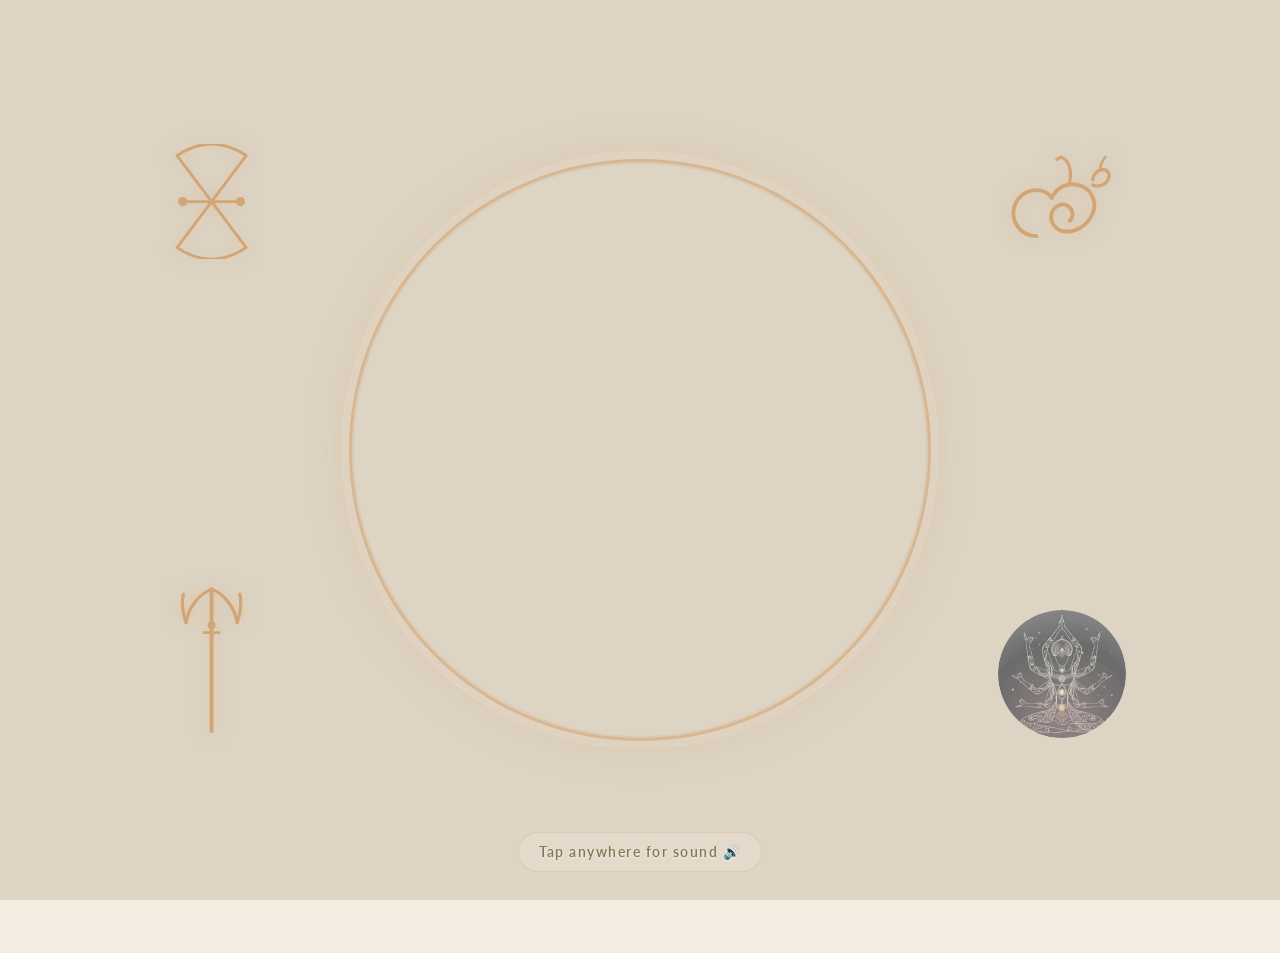
==== commit ac9d7b5f: "Update frontend markup, styles, and vastu asset. Co-authored-by: Cursor <cursoragent@cursor.com>" ====
--- a/web/index.html
+++ b/web/index.html
@@ -16,8 +16,8 @@
     rel="stylesheet" />
   <link rel="stylesheet" href="https://cdnjs.cloudflare.com/ajax/libs/font-awesome/6.5.1/css/all.min.css" />
 
-  <link rel="stylesheet" href="vibhuti-styles.css?v=38" />
-  <link rel="stylesheet" href="mobile-responsive.css?v=38" />
+  <link rel="stylesheet" href="vibhuti-styles.css?v=40" />
+  <link rel="stylesheet" href="mobile-responsive.css?v=40" />
   <style>
     /* === VIDEO SPLASH SCREEN === */
     #splash-screen {
@@ -397,6 +397,87 @@
     .found-skip-hidden {
       display: none !important;
     }
+
+    /* ── Payment Summary Card (Returning Users) ─────────── */
+    .payment-summary-card {
+      background: linear-gradient(135deg, #f0f7ff 0%, #f8fcff 100%);
+      border: 2px solid #4a9eff;
+      border-radius: 16px;
+      padding: 20px;
+      margin-bottom: 20px;
+      animation: fadeInUp 0.5s ease forwards;
+      box-shadow: 0 4px 18px rgba(74, 158, 255, 0.12);
+    }
+    .psc-header {
+      font-family: var(--font-heading);
+      font-size: 16px;
+      font-weight: 800;
+      color: #2d4563;
+      margin-bottom: 14px;
+      display: flex;
+      align-items: center;
+      gap: 10px;
+      padding-bottom: 10px;
+      border-bottom: 1px solid rgba(74, 158, 255, 0.2);
+    }
+    .psc-header i {
+      color: #4a9eff;
+    }
+    .psc-row {
+      display: flex;
+      align-items: center;
+      justify-content: space-between;
+      padding: 12px 0;
+      border-bottom: 1px solid rgba(0,0,0,0.05);
+      gap: 12px;
+      flex-wrap: wrap;
+    }
+    .psc-row:last-child {
+      border-bottom: none;
+    }
+    .psc-course {
+      font-weight: 700;
+      color: var(--golden-deep);
+      font-size: 14px;
+      display: flex;
+      align-items: center;
+      gap: 8px;
+      flex: 1;
+      min-width: 140px;
+    }
+    .psc-amounts {
+      display: flex;
+      gap: 16px;
+      font-size: 13px;
+      flex-wrap: wrap;
+    }
+    .psc-paid {
+      color: #27ae60;
+      font-weight: 600;
+    }
+    .psc-remaining {
+      font-weight: 600;
+    }
+    .psc-status {
+      font-size: 10px;
+      font-weight: 800;
+      color: white;
+      padding: 4px 10px;
+      border-radius: 20px;
+      letter-spacing: 0.5px;
+      text-transform: uppercase;
+      flex-shrink: 0;
+    }
+    @media (max-width: 768px) {
+      .psc-row {
+        flex-direction: column;
+        align-items: flex-start;
+        gap: 6px;
+      }
+      .psc-amounts {
+        gap: 10px;
+      }
+    }
   </style>
 </head>
 
@@ -460,6 +541,158 @@
     </div>
   </div>
 
+  <!-- ===== FOLLOW / OTP VERIFICATION POPUP (shown ~1s after splash) ===== -->
+  <div id="follow-popup-overlay" class="follow-popup-overlay" aria-hidden="true">
+    <div class="follow-popup" role="dialog" aria-modal="true" aria-labelledby="follow-popup-title">
+      <button type="button" class="follow-popup-close" id="follow-popup-close" aria-label="Close">&times;</button>
+      <div class="follow-popup-logo">
+        <img src="vy_logo.jpg" alt="Vibhuti Yoga" />
+      </div>
+      <h2 class="follow-popup-title" id="follow-popup-title">Stay Connected 🕉️</h2>
+      <p class="follow-popup-subtitle">Follow Vibhuti Yoga — enter your details to receive divine updates.</p>
+
+      <!-- Step 1: details -->
+      <div class="follow-step" id="follow-step-details">
+        <div class="follow-field">
+          <label for="follow-name">Name</label>
+          <input type="text" id="follow-name" placeholder="Your full name" autocomplete="name" />
+        </div>
+        <div class="follow-field">
+          <label for="follow-mobile">Mobile Number</label>
+          <input type="tel" id="follow-mobile" placeholder="10-digit mobile number" inputmode="numeric" maxlength="10" autocomplete="tel" />
+        </div>
+        <p class="follow-error" id="follow-details-error"></p>
+        <button type="button" class="follow-primary-btn" id="follow-send-otp">Verify</button>
+      </div>
+
+      <!-- Step 2: OTP -->
+      <div class="follow-step" id="follow-step-otp" style="display: none;">
+        <p class="follow-otp-hint">Enter the 4-digit OTP sent to <span id="follow-otp-target">your mobile</span>.</p>
+        <div class="follow-otp-inputs">
+          <input type="text" class="follow-otp-box" inputmode="numeric" maxlength="1" aria-label="OTP digit 1" />
+          <input type="text" class="follow-otp-box" inputmode="numeric" maxlength="1" aria-label="OTP digit 2" />
+          <input type="text" class="follow-otp-box" inputmode="numeric" maxlength="1" aria-label="OTP digit 3" />
+          <input type="text" class="follow-otp-box" inputmode="numeric" maxlength="1" aria-label="OTP digit 4" />
+        </div>
+        <p class="follow-error" id="follow-otp-error"></p>
+        <button type="button" class="follow-primary-btn" id="follow-submit-otp">Submit</button>
+        <button type="button" class="follow-link-btn" id="follow-back">&larr; Edit details</button>
+      </div>
+
+      <!-- Step 3: success -->
+      <div class="follow-step" id="follow-step-success" style="display: none;">
+        <div class="follow-success-icon">✓</div>
+        <p class="follow-success-text">Thank you for connecting with Vibhuti Yoga!</p>
+        <button type="button" class="follow-primary-btn" id="follow-done">Close</button>
+      </div>
+    </div>
+  </div>
+
+  <script>
+    // ===== Follow / OTP verification popup =====
+    (function () {
+      const overlay = document.getElementById("follow-popup-overlay");
+      const closeBtn = document.getElementById("follow-popup-close");
+      const doneBtn = document.getElementById("follow-done");
+      const backBtn = document.getElementById("follow-back");
+      const sendOtpBtn = document.getElementById("follow-send-otp");
+      const submitOtpBtn = document.getElementById("follow-submit-otp");
+
+      const stepDetails = document.getElementById("follow-step-details");
+      const stepOtp = document.getElementById("follow-step-otp");
+      const stepSuccess = document.getElementById("follow-step-success");
+
+      const nameInput = document.getElementById("follow-name");
+      const mobileInput = document.getElementById("follow-mobile");
+      const detailsError = document.getElementById("follow-details-error");
+      const otpError = document.getElementById("follow-otp-error");
+      const otpTarget = document.getElementById("follow-otp-target");
+      const otpBoxes = Array.prototype.slice.call(document.querySelectorAll(".follow-otp-box"));
+
+      let opened = false;
+
+      function showStep(step) {
+        stepDetails.style.display = step === "details" ? "block" : "none";
+        stepOtp.style.display = step === "otp" ? "block" : "none";
+        stepSuccess.style.display = step === "success" ? "block" : "none";
+      }
+
+      window.showFollowPopup = function () {
+        if (opened) return;
+        opened = true;
+        showStep("details");
+        overlay.classList.add("visible");
+        overlay.setAttribute("aria-hidden", "false");
+        setTimeout(() => nameInput && nameInput.focus(), 250);
+      };
+
+      function closePopup() {
+        overlay.classList.remove("visible");
+        overlay.setAttribute("aria-hidden", "true");
+      }
+
+      // Only allow digits in the mobile field
+      mobileInput.addEventListener("input", () => {
+        mobileInput.value = mobileInput.value.replace(/\D/g, "").slice(0, 10);
+      });
+
+      // Step 1 -> Step 2
+      sendOtpBtn.addEventListener("click", () => {
+        detailsError.textContent = "";
+        const name = nameInput.value.trim();
+        const mobile = mobileInput.value.trim();
+        if (name.length < 2) {
+          detailsError.textContent = "Please enter your name.";
+          return;
+        }
+        if (mobile.length !== 10) {
+          detailsError.textContent = "Please enter a valid 10-digit mobile number.";
+          return;
+        }
+        otpTarget.textContent = "+91 " + mobile;
+        showStep("otp");
+        otpBoxes.forEach((b) => (b.value = ""));
+        setTimeout(() => otpBoxes[0] && otpBoxes[0].focus(), 150);
+      });
+
+      // OTP box auto-advance / backspace handling
+      otpBoxes.forEach((box, idx) => {
+        box.addEventListener("input", () => {
+          box.value = box.value.replace(/\D/g, "").slice(0, 1);
+          if (box.value && idx < otpBoxes.length - 1) otpBoxes[idx + 1].focus();
+        });
+        box.addEventListener("keydown", (e) => {
+          if (e.key === "Backspace" && !box.value && idx > 0) otpBoxes[idx - 1].focus();
+        });
+      });
+
+      // Step 2 -> Step 3
+      submitOtpBtn.addEventListener("click", () => {
+        otpError.textContent = "";
+        const otp = otpBoxes.map((b) => b.value).join("");
+        if (!/^\d{4}$/.test(otp)) {
+          otpError.textContent = "Please enter the 4-digit OTP.";
+          return;
+        }
+        // Front-end only: no backend, so any complete 4-digit OTP is accepted.
+        showStep("success");
+      });
+
+      backBtn.addEventListener("click", () => showStep("details"));
+      closeBtn.addEventListener("click", closePopup);
+      doneBtn.addEventListener("click", closePopup);
+      overlay.addEventListener("click", (e) => {
+        if (e.target === overlay) closePopup();
+      });
+      document.addEventListener("keydown", (e) => {
+        if (e.key === "Escape" && overlay.classList.contains("visible")) closePopup();
+      });
+
+      // Fallback: if the splash script never triggers it, show after 9s
+      setTimeout(() => window.showFollowPopup && window.showFollowPopup(), 9000);
+    })();
+  </script>
+
   <script>
     // Lock scroll immediately
     document.body.style.overflow = "hidden";
@@ -503,6 +736,11 @@
             splashScreen.parentNode.removeChild(splashScreen);
           }
         }, 1200);
+
+        // Show the follow / OTP popup ~1s after the splash ends
+        setTimeout(() => {
+          if (window.showFollowPopup) window.showFollowPopup();
+        }, 1000);
       };
 
       const attemptReveal = (triggerEvent) => {
@@ -547,7 +785,15 @@
   <!-- MAIN CONTENT -->
   <div id="main-content">
     <div class="top-banner-strip" id="top-banner-strip">
-      <img src="assets/vibhuti-yoga-board-final-v2.png" alt="Vibhuti Yoga Banner" class="top-banner-image" />
+      <!-- Original board banner image — replaced by the glowing logo + VIBHUTI YOGA title below -->
+      <!-- <img src="assets/vibhuti-yoga-board-final-v2.png" alt="Vibhuti Yoga Banner" class="top-banner-image" /> -->
+      <div class="top-banner-brand">
+        <span class="top-banner-logo">
+          <img src="vy_logo.jpg" alt="Vibhuti Yoga Logo" />
+        </span>
+        <span class="top-banner-title">VIBHUTI YOGA</span>
+        <span class="top-banner-spacer" aria-hidden="true"></span>
+      </div>
     </div>
     <!-- FIXED HEADER - Outside glass-card to avoid backdrop-filter containment -->
     <header class="header" id="main-header">
@@ -555,7 +801,7 @@
         <a href="#home" class="nav-link active" data-section="home">Home</a>
         <a href="#classes" class="nav-link" data-section="classes">Courses</a>
         <a href="#feed" class="nav-link" data-section="feed">Feed</a>
-        <a href="#healing" class="nav-link" data-section="healing">Healing</a>
+        <a href="#healing" class="nav-link" data-section="healing">Request Healing</a>
         <a href="#contact" class="nav-link" data-section="contact">Contact</a>
         <button class="donate-header-btn" onclick="scrollToSection('donate')">
           <i class="fas fa-heart"></i>
@@ -577,18 +823,20 @@
                     gap: 28px;
                     width: 100%;
                   ">
+                <!-- Circle logo + VIBHUTI YOGA title moved to the top banner — commented out here -->
+                <!--
                 <div class="hero-large-logo" style="order: 1; margin-top: 15px;">
                   <img src="vy_logo.jpg" alt="Vibhuti Yoga Logo" class="hero-main-logo" />
                 </div>
+                -->
                 <div class="hero-text-content" style="width: 100%; text-align: center; order: 2;">
+                  <!--
                   <h1 class="hero-title"
                     style="font-family: 'Cinzel', serif; text-transform: uppercase; font-size: clamp(2.4rem, 6vw, 4rem); line-height: 1.1; margin-bottom: 5px; font-weight: 900; color: var(--golden-deep); text-shadow: 0 2px 4px rgba(139,96,0,0.12); letter-spacing: 8px;">
                     VIBHUTI YOGA
                   </h1>
-                  <p class="hero-tagline"
-                    style="font-family: 'Cinzel', serif; font-size: clamp(1.2rem, 3vw, 1.8rem); color: var(--golden-primary); letter-spacing: 4px; text-transform: uppercase; margin: 15px 0 35px; font-weight: 700; text-shadow: none; line-height: 1.3;">
-                    Divine Vision of the Universe
-                  </p>
+                  -->
+                  <!-- Tagline "Divine Vision of the Universe" removed per request -->
                 </div>
                   <button class="home-tts-btn" id="home-tts-btn" onclick="speakHomeSection()"
                     title="Listen to home introduction">
@@ -597,7 +845,7 @@
                   </button>
 
                   <div class="hero-description custom-meaning">
-                    <h3 class="meaning-title">🕉️ What Vibhuti Yoga Means</h3>
+                    <h3 class="meaning-title">What Vibhuti Yoga Means</h3>
 
                     <div class="meaning-block" style="margin-bottom: 28px;">
                       <p style="font-family: var(--font-body); font-size: 16px; color: var(--text-body); line-height: 1.95; text-align: left;">
@@ -733,24 +981,7 @@
 
               <div class="courses-unified-grid techniques-grid">
 
-                <!-- ═══════════════ COURSE: AKUL SCIENCE ═══════════════ -->
-                <div class="course-card-v2 technique-card" data-course="Akul Science" id="course-akul">
-                  <div class="course-card-inner">
-                    <button class="course-tts-btn" onclick="speakCourse('akul')" title="Listen to course details">
-                      <i class="fas fa-volume-up"></i>
-                    </button>
-                    <div class="course-image-v2">
-                      <img src="akul_science.png" alt="Akul Science">
-                    </div>
-                    <h3 class="course-title-v2" id="title-akul">Akul Science</h3>
-                    <button class="course-explore-btn glow-pulse" onclick="showCourseStory('akul')">
-                      <span id="explore-btn-akul">✨ Tap to Explore Benefits</span>
-                    </button>
-                    <button class="register-class-btn" data-register-text onclick="registerForCourse('Akul Science')">
-                      <i class="fas fa-user-plus"></i> Register
-                    </button>
-                  </div>
-                </div>
+                <!-- Akul Science standalone block removed per request (its label is now shown on Nitya Agni Hotram & Dowsing) -->
 
                 <!-- ═══════════════ TECHNIQUE: NITYA AGNI HOTRAM ═══════════════ -->
                 <div class="course-card-v2 technique-card" data-course="Nitya Agni Hotram" id="course-agni">
@@ -761,7 +992,7 @@
                     <div class="course-image-v2">
                       <img src="agni_technique.png" alt="Nitya Agni Hotram">
                     </div>
-                    <h3 class="course-title-v2" id="title-agni">Nitya Agni Hotram</h3>
+                    <h3 class="course-title-v2" id="title-agni">Nitya Agni Hotram (Akul Science)</h3>
                     <button class="course-explore-btn glow-pulse" onclick="showCourseStory('agni')">
                       <span id="explore-btn-agni">✨ Tap to Explore Benefits</span>
                     </button>
@@ -771,25 +1002,7 @@
                   </div>
                 </div>
 
-                <!-- ═══════════════ TECHNIQUE: EKLAVYA VIDYE (100% MEMORY POWER) ═══════════════ -->
-                <div class="course-card-v2 technique-card" data-course="Eklavya Vidye" id="course-eklavya">
-                  <div class="course-card-inner">
-                    <button class="course-tts-btn" onclick="speakCourse('eklavya')" title="Listen to technique details">
-                      <i class="fas fa-volume-up"></i>
-                    </button>
-                    <div class="course-image-v2">
-                      <i class="fas fa-brain"
-                        style="font-size: 60px; color: var(--golden-primary); padding: 20px; display: flex; align-items: center; justify-content: center; height: 100%;"></i>
-                    </div>
-                    <h3 class="course-title-v2" id="title-eklavya">Eklavya Vidye</h3>
-                    <button class="course-explore-btn glow-pulse" onclick="showCourseStory('eklavya')">
-                      <span id="explore-btn-eklavya">✨ Tap to Explore Benefits</span>
-                    </button>
-                    <div class="free-tag-note" data-free-note>
-                      <i class="fas fa-gift"></i> Included free with any course registration
-                    </div>
-                  </div>
-                </div>
+                <!-- Eklavya Vidye block removed per request -->
 
                 <!-- ═══════════════ TECHNIQUE: DOWSING — THE DIVINE ART ═══════════════ -->
                 <div class="course-card-v2 technique-card" data-course="Dowsing" id="course-dowsing">
@@ -800,7 +1013,7 @@
                     <div class="course-image-v2">
                       <img src="dowsing_technique.png" alt="Dowsing — The Divine Art">
                     </div>
-                    <h3 class="course-title-v2" id="title-dowsing">Dowsing — The Divine Art</h3>
+                    <h3 class="course-title-v2" id="title-dowsing">Dowsing — The Divine Art (Akul Science)</h3>
                     <button class="course-explore-btn glow-pulse" onclick="showCourseStory('dowsing')">
                       <span id="explore-btn-dowsing">✨ Tap to Explore Benefits</span>
                     </button>
@@ -817,7 +1030,7 @@
                       <i class="fas fa-volume-up"></i>
                     </button>
                     <div class="course-image-v2">
-                      <i class="fas fa-home" style="font-size: 60px; color: var(--golden-primary); padding: 20px; display: flex; align-items: center; justify-content: center; height: 100%;"></i>
+                      <img src="vastu_vidya.svg" alt="Vaasthu Vidya — Vastu Purusha Mandala">
                     </div>
                     <h3 class="course-title-v2" id="title-vaasthu">Vaasthu Vidya / Vedic Vastu</h3>
                     <button class="course-explore-btn glow-pulse" onclick="showCourseStory('vaasthu')">
@@ -834,7 +1047,7 @@
               <!-- ═══════════════ REFERENCE COURSES (PARTNER WINGS) ═══════════════ -->
               <h2 class="section-heading courses-subheading">
                 <span class="accent">✦</span>
-                <span id="heading-vidyas">Advanced Divine Sciences (Vidyas)</span>
+                <span id="heading-vidyas">Reference Courses</span>
                 <span class="accent">✦</span>
               </h2>
               <p class="techniques-subtitle" id="subtitle-vidyas">We partner with expert Gurus for these advanced sacred sciences.
@@ -933,11 +1146,11 @@
                       </select>
                     </div>
 
+                    <div class="form-group">
+                      <label>Your Full Name *</label>
+                      <input type="text" id="reg-name" class="form-control" required placeholder="Enter full name" />
+                    </div>
                     <div class="form-row" data-found-skip>
-                      <div class="form-group">
-                        <label>Your Full Name *</label>
-                        <input type="text" id="reg-name" class="form-control" required placeholder="Enter full name" />
-                      </div>
                       <div class="form-group">
                         <label>Age or Date of Birth *</label>
                         <input type="text" id="reg-age" class="form-control" required placeholder="e.g. 25 or 15/05/1998" />
@@ -991,6 +1204,11 @@
                         <label>Mother's Phone *</label>
                         <input type="tel" id="reg-mother-phone" class="form-control" required placeholder="Enter mother's phone number" />
                       </div>
+                    </div>
+
+                    <div class="form-group" data-found-skip>
+                      <label>Siblings Name (Optional)</label>
+                      <input type="text" id="reg-siblings-name" class="form-control" placeholder="Enter siblings name(s)" />
                     </div>
 
                     <div class="form-group">
@@ -1642,7 +1860,7 @@
             <section id="healing" class="section-full">
               <h2 class="section-heading">
                 <span class="accent">✦</span>
-                <span id="heading-healing">Divine Healing Services</span>
+                <span id="heading-healing">Healing Requisition Form</span>
                 <span class="accent">✦</span>
               </h2>
 
@@ -1771,7 +1989,7 @@
 
                     <div id="heal-rest" style="display: none;">
                       <!-- Name -->
-                    <div style="margin-bottom: 8px" data-found-skip>
+                    <div style="margin-bottom: 8px">
                       <label style="display: block; font-size: 14px; color: #7f8c8d; margin-bottom: 5px;">Your Name *</label>
                       <input type="text" id="heal-name" required placeholder="Enter your full name" style="width: 100%; padding: 10px; border: 1px solid #dfe6e9; border-radius: 10px; font-size: 16px; box-sizing: border-box;" />
                     </div>
@@ -1847,7 +2065,7 @@
                     </div>
 
                     <!-- Person Present Photo -->
-                    <div style="margin-bottom: 12px">
+                    <div style="margin-bottom: 12px" data-found-skip>
                       <label style="display: block; font-size: 14px; color: #7f8c8d; margin-bottom: 5px;">Recent Picture of Person Requiring Healing (Upload) *</label>
                       <input type="file" id="heal-photo" required accept="image/*" style="width: 100%; padding: 10px; border: 1px solid #dfe6e9; border-radius: 10px; font-size: 14px; background: #f8f9fa;" />
                     </div>
@@ -1956,8 +2174,8 @@
                   </div>
                   <h3 class="contact-title">Email</h3>
                   <p class="contact-text">
-                    <a href="mailto:vibhuti7thsence@gmail.com" class="contact-link">
-                      vibhuti7thsence@gmail.com
+                    <a href="mailto:vibhutiyogateam@gmail.com" class="contact-link">
+                      vibhutiyogateam@gmail.com
                     </a>
                     <br />24-hour response
                   </p>
@@ -1971,7 +2189,7 @@
                 <a class="contact-action-btn" href="https://wa.me/917842434643" target="_blank" rel="noopener noreferrer">
                   <i class="fab fa-whatsapp"></i> WhatsApp
                 </a>
-                <a class="contact-action-btn" href="mailto:vibhuti7thsence@gmail.com">
+                <a class="contact-action-btn" href="mailto:vibhutiyogateam@gmail.com">
                   <i class="fas fa-envelope"></i> Email Us
                 </a>
               </div>
@@ -2040,7 +2258,7 @@
                       relationships, finances, emotional heaviness, and inner peace.
                     </p>
                     <button type="button" class="donate-btn-large" onclick="showKarmicDebtForm()"
-                      style="display:inline-flex; font-size:14px; padding:10px 18px; background: linear-gradient(135deg, #8e44ad, #9b59b6);">
+                      style="display:inline-flex; font-size:14px; padding:10px 18px;">
                       <i class="fas fa-om"></i> Karmic Debt
                     </button>
                   </div>
@@ -2170,7 +2388,7 @@
                           </div>
 
                           <div id="donor-rest" style="display: none;">
-                            <div class="form-row" data-found-skip>
+                            <div class="form-row">
                             <div class="form-group">
                               <label>Full Name *</label>
                               <input type="text" id="donor-name" class="form-control" required placeholder="Enter your name" />
@@ -2346,8 +2564,8 @@
                   <i class="fas fa-phone"></i> +91 78424 34643
                 </a>
                 <span class="footer-separator">|</span>
-                <a href="mailto:vibhuti7thsence@gmail.com" class="footer-contact-link">
-                  <i class="fas fa-envelope"></i> vibhuti7thsence@gmail.com
+                <a href="mailto:vibhutiyogateam@gmail.com" class="footer-contact-link">
+                  <i class="fas fa-envelope"></i> vibhutiyogateam@gmail.com
                 </a>
               </div>
               <div class="footer-text">
@@ -2387,19 +2605,22 @@
       btn.innerHTML = '<i class="fas fa-spinner fa-spin"></i> Verifying…';
       btn.disabled = true;
 
+      const phoneVal = phone.value.trim();
+      const aadhaarVal = aadhaar.value.trim();
+
       // Call the lookup-user API
       fetch(`${API_BASE}/api/classes/lookup-user`, {
         method: "POST",
         headers: { "Content-Type": "application/json" },
         body: JSON.stringify({
-          mobile: phone.value.trim(),
-          aadhaar_number: aadhaar.value.trim()
+          mobile: phoneVal,
+          aadhaar_number: aadhaarVal
         })
       })
       .then(res => res.json())
-      .then(result => {
+      .then(async result => {
         const isFound = result.success && result.data && result.data.found === true;
-        const userName = isFound ? result.data.name : null;
+        const userName = isFound ? (result.data.your_full_name || result.data.name) : null;
 
         btn.innerHTML = '<i class="fas fa-check-circle"></i> Verified';
         btn.style.background = '#27ae60';
@@ -2411,9 +2632,14 @@
         aadhaar.style.background = '#f0f0f0';
         phone.style.background = '#f0f0f0';
 
-        // Remove any previous found-badge in this form
-        const existingBadge = rest.parentElement.querySelector('.found-user-badge');
-        if (existingBadge) existingBadge.remove();
+        // Remove any previous found-badge or payment summary in this form
+        const formSection = rest.closest('.premium-form-section') || rest.closest('form')?.closest('.premium-form-box')?.parentElement;
+        if (formSection) {
+          formSection.querySelectorAll('.found-user-badge, .payment-summary-card').forEach(el => el.remove());
+        } else {
+          const existingBadge = rest.parentElement.querySelector('.found-user-badge');
+          if (existingBadge) existingBadge.remove();
+        }
 
         if (isFound && userName) {
           // ── USER FOUND: Show name badge, hide already-known fields ──
@@ -2441,10 +2667,14 @@
           }
           hiddenName.value = userName;
 
-          // Pre-fill and set the name input if it exists
+          // Pre-fill and lock the name field for returning users
           const nameField = rest.querySelector('[id$="-name"]');
           if (nameField) {
             nameField.value = userName;
+            nameField.readOnly = true;
+            nameField.style.background = '#f0f0f0';
+            nameField.style.cursor = 'not-allowed';
+            nameField.dataset.foundLocked = 'true';
           }
 
           // Hide fields that are already known for returning users
@@ -2457,6 +2687,70 @@
             el.dataset.wasRequired = 'true';
             el.removeAttribute('required');
           });
+
+          // ── FORM-SPECIFIC POST-VERIFICATION ──
+
+          // REGISTRATION: Fetch payment summary for returning user
+          if (prefix === 'reg') {
+            try {
+              const summaryRes = await fetch(`${API_BASE}/api/classes/payment-summary?phone_number=${encodeURIComponent(phoneVal)}&aadhaar_number=${encodeURIComponent(aadhaarVal)}`);
+              const summaryData = await summaryRes.json();
+              if (summaryData.success && Array.isArray(summaryData.data) && summaryData.data.length > 0) {
+                const summaryCard = document.createElement('div');
+                summaryCard.className = 'payment-summary-card';
+                let rows = '';
+                summaryData.data.forEach(item => {
+                  const statusColor = item.payment_status === 'completed' ? '#27ae60' : (item.payment_status === 'partial' ? '#f39c12' : '#e74c3c');
+                  const statusIcon = item.payment_status === 'completed' ? 'fa-check-circle' : (item.payment_status === 'partial' ? 'fa-clock' : 'fa-exclamation-circle');
+                  rows += `
+                    <div class="psc-row">
+                      <div class="psc-course"><i class="fas fa-book"></i> ${item.class_name || 'Course #' + item.class_id}</div>
+                      <div class="psc-amounts">
+                        <span class="psc-paid"><i class="fas fa-rupee-sign"></i> ${item.paid_amount || 0} paid</span>
+                        <span class="psc-remaining" style="color:${statusColor}"><i class="fas ${statusIcon}"></i> ₹${item.remaining_amount || item.pending_amount || 0} remaining</span>
+                      </div>
+                      <div class="psc-status" style="background:${statusColor}">${(item.payment_status || 'pending').toUpperCase()}</div>
+                    </div>
+                  `;
+                });
+                summaryCard.innerHTML = `
+                  <div class="psc-header"><i class="fas fa-receipt"></i> Your Payment History</div>
+                  ${rows}
+                `;
+                rest.parentElement.insertBefore(summaryCard, rest);
+              }
+            } catch (summaryErr) {
+              console.warn("Payment summary fetch failed:", summaryErr);
+            }
+          }
+
+          // DONATION: Check eligibility
+          if (prefix === 'donor') {
+            try {
+              const eligRes = await fetch(`${API_BASE}/api/donations/verify-eligibility?phone_number=${encodeURIComponent(phoneVal)}&aadhaar_number=${encodeURIComponent(aadhaarVal)}`);
+              const eligData = await eligRes.json();
+              if (eligData.success && eligData.data && !eligData.data.can_donate) {
+                const eligBanner = document.createElement('div');
+                eligBanner.className = 'payment-summary-card';
+                eligBanner.style.borderColor = '#e74c3c';
+                eligBanner.style.background = 'linear-gradient(135deg, #ffeef0 0%, #fff5f5 100%)';
+                eligBanner.innerHTML = `
+                  <div class="psc-header" style="color:#c0392b"><i class="fas fa-exclamation-triangle"></i> Donation Not Available</div>
+                  <p style="margin:10px 0 0; font-size:14px; color:#7f8c8d; line-height:1.6">${eligData.data.message || 'You must have a class registration before making a donation. Please register for a course first.'}</p>
+                `;
+                rest.parentElement.insertBefore(eligBanner, rest);
+                // Still show form but disable submit
+                const submitBtn = rest.querySelector('#donation-submit-btn');
+                if (submitBtn) {
+                  submitBtn.disabled = true;
+                  submitBtn.style.opacity = '0.5';
+                  submitBtn.style.cursor = 'not-allowed';
+                }
+              }
+            } catch (eligErr) {
+              console.warn("Donation eligibility check failed:", eligErr);
+            }
+          }
 
           showToast(`🙏 Welcome back, ${userName}! Please complete the remaining details.`);
         } else {
@@ -2544,8 +2838,8 @@
     // ── Cleanup found-user state for a form section ───────────────────────────
     function cleanupFoundUserState(section) {
       if (!section) return;
-      // Remove found-user badges
-      section.querySelectorAll('.found-user-badge').forEach(b => b.remove());
+      // Remove found-user badges and payment summary cards
+      section.querySelectorAll('.found-user-badge, .payment-summary-card').forEach(b => b.remove());
       // Remove hidden name inputs
       section.querySelectorAll('.found-name-value').forEach(h => h.remove());
       // Un-hide all found-skip fields
@@ -2571,6 +2865,14 @@
         inp.readOnly = false;
         inp.style.background = '';
         inp.value = '';
+      });
+      // Reset found-locked name fields
+      section.querySelectorAll('[data-found-locked]').forEach(el => {
+        el.readOnly = false;
+        el.style.background = '';
+        el.style.cursor = '';
+        el.value = '';
+        delete el.dataset.foundLocked;
       });
     }
 
@@ -2718,7 +3020,7 @@
       }, 3500);
     }
 
-    // ── Registration submission ────────────────────────────────────────────────
+    // ── Registration submission (POST /api/classes/register-payment) ─────────
     async function submitRegistration(e) {
       e.preventDefault();
       const btn = e.target.querySelector('button[type="submit"]');
@@ -2728,73 +3030,81 @@
 
       const fd = new FormData();
 
-      // Required fields per /api/yoga-form/submissions spec
+      // Identity fields
       const foundNameInput = document.querySelector('#reg-rest .found-name-value');
       const regNameField = document.getElementById("reg-name");
-      fd.append("author_name", (foundNameInput && foundNameInput.value) ? foundNameInput.value : regNameField.value.trim());
-
+      fd.append("your_full_name", (foundNameInput && foundNameInput.value) ? foundNameInput.value : regNameField.value.trim());
+
+      fd.append("phone_number", document.getElementById("reg-phone").value.trim());
+      fd.append("aadhaar_number", document.getElementById("reg-aadhaar-number").value.trim());
+
+      // Course selection — send numeric class_id
       const sel = document.getElementById("reg-class");
-      const selOpt = sel.options[sel.selectedIndex];
-      const courseName = (selOpt.dataset.name || selOpt.textContent.replace(/\s*\(₹.*\)/, '')).trim();
-      fd.append("course_name", courseName);
+      fd.append("class_id", sel.value);
+
+      // Fee & transaction
+      fd.append("fee_amount_paid", document.getElementById("reg-amount").value);
+      const txn = document.getElementById("reg-txn-id").value.trim();
+      if (txn) fd.append("transaction_id", txn);
 
       const isFoundUser = !!document.querySelector('#reg-rest .found-name-value');
 
+      // Personal details
+      const ageInput = document.getElementById("reg-age");
+      if (ageInput && ageInput.value.trim()) fd.append("age_or_birth", ageInput.value.trim());
+
+      fd.append("qualification", document.getElementById("reg-qualification").value.trim() || (isFoundUser ? "On file" : ""));
+      fd.append("location", document.getElementById("reg-location").value.trim() || (isFoundUser ? "On file" : ""));
+
+      const emailEl = document.getElementById("reg-email");
+      if (emailEl && emailEl.value.trim()) fd.append("email", emailEl.value.trim());
+
+      // Parent details
       const fatherName = document.getElementById("reg-father-name").value.trim();
       const motherName = document.getElementById("reg-mother-name").value.trim();
-      fd.append("father_or_mother_name", fatherName || motherName || (isFoundUser ? "On file" : "Not provided"));
-
-      fd.append("qualification", document.getElementById("reg-qualification").value.trim() || (isFoundUser ? "On file" : ""));
-
-      const ageInput = document.getElementById("reg-age");
-      if (ageInput && ageInput.value.trim()) fd.append("age_or_birth_date", ageInput.value.trim());
-
-      fd.append("location", document.getElementById("reg-location").value.trim() || (isFoundUser ? "On file" : ""));
-      fd.append("mobile", document.getElementById("reg-phone").value.trim());
-      fd.append("amount_paid", document.getElementById("reg-amount").value);
-
-      const txn = document.getElementById("reg-txn-id").value.trim();
-      if (txn) fd.append("transaction_id", txn);
-
-      const emailEl = document.getElementById("reg-email");
-      if (emailEl && emailEl.value.trim()) fd.append("email", emailEl.value.trim());
-
-      // Pack UI-only fields (no direct API field) into additional_message — zero data loss
-      const aadhaarNum  = document.getElementById("reg-aadhaar-number").value.trim();
+      if (fatherName) fd.append("father_name", fatherName);
+      if (motherName) fd.append("mother_name", motherName);
+
       const fatherPhone = document.getElementById("reg-father-phone").value.trim();
       const motherPhone = document.getElementById("reg-mother-phone").value.trim();
-      const reason      = document.getElementById("reg-reason")  ? document.getElementById("reg-reason").value.trim()  : "";
-      const msg         = document.getElementById("reg-message") ? document.getElementById("reg-message").value.trim() : "";
-
-      const extraParts = [
-        aadhaarNum  && "Aadhaar: "      + aadhaarNum,
-        fatherName  && fatherPhone && "Father Phone: " + fatherPhone,
-        motherName  && motherPhone && "Mother Phone: " + motherPhone,
-        reason      && "Reason: "       + reason,
-        msg         && "Message: "      + msg,
-      ].filter(Boolean);
-      if (extraParts.length) fd.append("additional_message", extraParts.join(" | "));
-
-      // File uploads
+      if (fatherPhone) fd.append("father_phone", fatherPhone);
+      if (motherPhone) fd.append("mother_phone", motherPhone);
+
+      const siblingsName = document.getElementById("reg-siblings-name").value.trim();
+      if (siblingsName) fd.append("siblings_name", siblingsName);
+
+      // Reason & message
+      const reason = document.getElementById("reg-reason") ? document.getElementById("reg-reason").value.trim() : "";
+      if (reason) fd.append("why_attend_course", reason);
+
+      const msg = document.getElementById("reg-message") ? document.getElementById("reg-message").value.trim() : "";
+      if (msg) fd.append("additional_message", msg);
+
+      // File uploads — correct field names per API spec
       const front   = document.getElementById("reg-aadhaar-front").files[0];
       const back    = document.getElementById("reg-aadhaar-back").files[0];
       const receipt = document.getElementById("reg-receipt").files[0];
-      if (front)   fd.append("aadhar_card_front", front);
-      if (back)    fd.append("aadhar_card_back", back);
-      if (receipt) fd.append("transaction_receipt_image", receipt);
+      if (front)   fd.append("aadhaar_front", front);
+      if (back)    fd.append("aadhaar_back", back);
+      if (receipt) fd.append("transaction_receipt", receipt);
 
       try {
-        const res = await fetch(`${API_BASE}/api/yoga-form/submissions`, {
+        const res = await fetch(`${API_BASE}/api/classes/register-payment`, {
           method: "POST",
           body: fd,
         });
         const data = await res.json();
         if (res.ok && (data.success !== false)) {
-          showToast(`✅ ${data.message || "Registration submitted successfully!"}`);
+          // Show rich success with payment info
+          const d = data.data || {};
+          const successMsg = d.remaining_amount !== undefined
+            ? `Registration successful! Paid ₹${d.amount_paid_now || d.fee_amount_paid}. Remaining: ₹${d.remaining_amount}. Status: ${d.payment_status || 'Pending'}`
+            : (data.message || "Registration submitted successfully!");
+          showToast(`✅ ${successMsg}`);
           e.target.reset();
           await loadClasses();
         } else if (res.status === 422) {
-          const detail = data.detail ? JSON.stringify(data.detail) : (data.message || "Please check your inputs.");
+          const detail = data.message || "Please check your inputs.";
           showToast("❌ Validation failed: " + detail);
         } else {
           throw new Error(data.message || "Registration failed");
@@ -2822,10 +3132,10 @@
     }
 
     function toggleKarmicOther() {
-      const cat = document.getElementById("karmic-repay-category").value;
+      const cat = document.getElementById("karmic-reason").value;
       const container = document.getElementById("karmic-other-container");
       const input = document.getElementById("karmic-other-specify");
-      if (cat === "Service Others") {
+      if (cat === "Other") {
         container.style.display = "block";
         input.required = true;
       } else {
@@ -2835,7 +3145,7 @@
       }
     }
 
-    // ── Donation submission ────────────────────────────────────────────────────
+    // ── Donation submission (POST /api/donations) ──────────────────────────────
     async function submitReceipt(e) {
       e.preventDefault();
       const btn = document.getElementById("donation-submit-btn");
@@ -2843,13 +3153,41 @@
       btn.innerHTML = '<i class="fas fa-spinner fa-spin"></i> Submitting…';
       btn.disabled = true;
 
+      const phoneVal   = document.getElementById("donor-phone").value.trim();
+      const aadhaarVal = document.getElementById("donor-aadhaar-number").value.trim();
+
+      // Pre-check: verify donation eligibility (must have a class registration)
+      try {
+        const eligRes = await fetch(`${API_BASE}/api/donations/verify-eligibility?phone_number=${encodeURIComponent(phoneVal)}&aadhaar_number=${encodeURIComponent(aadhaarVal)}`);
+        const eligData = await eligRes.json();
+        if (eligData.success && eligData.data && !eligData.data.can_donate) {
+          showToast(`❌ ${eligData.data.message || "You must have a class registration before donating."}`);
+          btn.innerHTML = orig;
+          btn.disabled = false;
+          return;
+        }
+      } catch (eligErr) {
+        console.warn("Eligibility check failed, proceeding:", eligErr);
+      }
+
       const fd = new FormData();
+
       // Required fields per /api/donations spec
       const donorFoundName = document.querySelector('#donor-rest .found-name-value');
       const donorNameField = document.getElementById("donor-name");
-      fd.append("name", (donorFoundName && donorFoundName.value) ? donorFoundName.value : donorNameField.value.trim());
-      fd.append("mobile", document.getElementById("donor-phone").value.trim());
-      fd.append("aadhaar_number", document.getElementById("donor-aadhaar-number").value.trim());
+      fd.append("full_name", (donorFoundName && donorFoundName.value) ? donorFoundName.value : donorNameField.value.trim());
+      fd.append("phone_number", phoneVal);
+      fd.append("aadhaar_number", aadhaarVal);
+      fd.append("place", document.getElementById("donor-place").value.trim());
+
+      // Category
+      let category = document.getElementById("donor-category").value;
+      if (category === "Any other") {
+        const specify = document.getElementById("donor-other-specify").value.trim();
+        category = specify || "Other";
+      }
+      fd.append("donation_category", category);
+
       fd.append("amount_paid", document.getElementById("donor-amount").value);
 
       // Optional fields
@@ -2859,16 +3197,15 @@
       const txn = document.getElementById("donor-txn-id").value.trim();
       if (txn) fd.append("transaction_id", txn);
 
-      // Required file uploads per API spec
+      // File uploads — correct field names per API spec
       const aadhaarFront = document.getElementById("donor-aadhaar-front").files[0];
       const aadhaarBack  = document.getElementById("donor-aadhaar-back").files[0];
       const receipt      = document.getElementById("donor-receipt").files[0];
-      if (aadhaarFront) fd.append("aadhaar_front_doc", aadhaarFront);
-      if (aadhaarBack)  fd.append("aadhaar_back_doc",  aadhaarBack);
-      if (receipt)      fd.append("transaction_rep_doc", receipt);
-
-      // Extra UI-only fields (not in API spec — kept for internal record)
-      // place, category, picture are collected but not forwarded to API
+      const picture      = document.getElementById("donor-picture").files[0];
+      if (aadhaarFront) fd.append("aadhaar_front", aadhaarFront);
+      if (aadhaarBack)  fd.append("aadhaar_back",  aadhaarBack);
+      if (receipt)      fd.append("receipt_photo", receipt);
+      if (picture)      fd.append("individual_photo", picture);
 
       try {
         const res = await fetch(`${API_BASE}/api/donations`, {
@@ -2877,11 +3214,12 @@
         });
         const data = await res.json();
         if (res.ok && (data.success !== false)) {
-          showToast("✅ Donation submitted! Thank you for your sacred offering. 🙏");
+          const d = data.data || {};
+          showToast(`✅ ${data.message || "Donation submitted!"} ${d.amount ? '(₹' + d.amount + ')' : ''} Thank you for your sacred offering. 🙏`);
           e.target.reset();
           toggleDonorOther();
         } else if (res.status === 422) {
-          const detail = data.detail ? JSON.stringify(data.detail) : (data.message || "Please check your inputs.");
+          const detail = data.message || "Please check your inputs.";
           showToast("❌ Validation failed: " + detail);
         } else {
           throw new Error(data.message || "Donation submission failed");
@@ -2912,36 +3250,66 @@
       
       let reason = document.getElementById("karmic-reason").value;
       if (reason === "Other") {
-        reason = "Other: " + document.getElementById("karmic-other-specify").value.trim();
-      }
-
-      const msgLines = [
-        "🙏 *KARMIC DEBT RESOLUTION REQUEST*",
-        "",
-        `👤 *Name:* ${name}`,
-        `📞 *Phone:* ${phone}`,
-        email ? `📧 *Email:* ${email}` : "",
-        `📍 *Place:* ${place}`,
-        `🔖 *Aadhaar:* ${aadhaar}`,
-        `⚖️ *Karmic Repay:* ${repayCat}`,
-        amount ? `💰 *Transaction Amount:* ₹${amount}` : "",
-        "",
-        "⚠️ *PLEASE ATTACH THE FOLLOWING IN THIS CHAT:*",
-        "1. Your recent picture",
-        "2. The transaction receipt picture",
-        "",
-        "— Sent from Vibhuti Yoga Website"
-      ].filter(Boolean).join("\n");
-
-      const whatsappUrl = `https://wa.me/917842434643?text=${encodeURIComponent(msgLines)}`;
+        const otherSpec = document.getElementById("karmic-other-specify").value.trim();
+        reason = otherSpec ? "Other: " + otherSpec : "Other";
+      }
+
+      // Submit via Donations API with karmic debt category
+      const fd = new FormData();
+      fd.append("full_name", name);
+      fd.append("phone_number", phone);
+      fd.append("aadhaar_number", aadhaar);
+      fd.append("place", place || "Not specified");
+      fd.append("donation_category", "Karmic Debt: " + reason);
+      fd.append("amount", amount);
+      if (email) fd.append("email", email);
+      
+      // File uploads
+      const photo = document.getElementById("karmic-photo").files[0];
+      const receipt = document.getElementById("karmic-receipt").files[0];
+      if (photo)   fd.append("individual_photo", photo);
+      if (receipt) fd.append("receipt_photo", receipt);
 
       try {
+        const res = await fetch(`${API_BASE}/api/donations`, {
+          method: "POST",
+          body: fd,
+        });
+        const data = await res.json();
+        if (res.ok && (data.success !== false)) {
+          showToast("✅ Karmic debt resolution offering submitted. May your path be cleared. 🙏");
+          e.target.reset();
+          toggleKarmicOther();
+        } else if (res.status === 422) {
+          showToast("❌ " + (data.message || "Please check your inputs."));
+        } else {
+          throw new Error(data.message || "Submission failed");
+        }
+      } catch (err) {
+        // Fallback to WhatsApp if API fails
+        const msgLines = [
+          "🙏 *KARMIC DEBT RESOLUTION REQUEST*",
+          "",
+          `👤 *Name:* ${name}`,
+          `📞 *Phone:* ${phone}`,
+          email ? `📧 *Email:* ${email}` : "",
+          `📍 *Place:* ${place}`,
+          `🔖 *Aadhaar:* ${aadhaar}`,
+          `⚖️ *Reason:* ${reason}`,
+          amount ? `💰 *Amount:* ₹${amount}` : "",
+          "",
+          "⚠️ *PLEASE ATTACH THE FOLLOWING IN THIS CHAT:*",
+          "1. Your recent picture",
+          "2. The transaction receipt picture",
+          "",
+          "— Sent from Vibhuti Yoga Website"
+        ].filter(Boolean).join("\n");
+
+        const whatsappUrl = `https://wa.me/917842434643?text=${encodeURIComponent(msgLines)}`;
         window.open(whatsappUrl, "_blank");
-        showToast("✅ Karmic debt request prepared. Please remember to attach your pictures in WhatsApp.");
+        showToast("✅ Request sent via WhatsApp. Please attach your pictures in the chat.");
         e.target.reset();
         toggleKarmicOther();
-      } catch (err) {
-        showToast("❌ Unable to open WhatsApp. Please try again.");
       } finally {
         btn.innerHTML = orig;
         btn.disabled = false;
@@ -2991,6 +3359,7 @@
       }
     }
 
+    // ── Healing submission (POST /api/healing-form/submissions) ─────────────────
     async function submitHealingApplication(e) {
       e.preventDefault();
       
@@ -3011,7 +3380,7 @@
       const dob      = document.getElementById("heal-dob").value;
       const dobTime  = document.getElementById("heal-dob-time").value;
       const dobPlace = document.getElementById("heal-dob-place").value.trim();
-      const star     = document.getElementById("heal-star").value.trim();  // Nakshatra — no API field, packed into issue_description
+      const star     = document.getElementById("heal-star").value.trim();
       const phone    = document.getElementById("heal-phone").value.trim();
       const email    = document.getElementById("heal-email").value.trim();
       const address  = document.getElementById("heal-address").value.trim();
@@ -3023,39 +3392,39 @@
       }
       const condition = document.getElementById("heal-condition").value.trim();
 
-      // Prepend Nakshatra to issue_description so no UI data is silently lost
-      const issueDescription = star
-        ? `Nakshatra (Star): ${star}\n\n${condition}`
-        : condition;
-
       const amount = document.getElementById("heal-amount").value;
       const txnId  = document.getElementById("heal-txn-id").value.trim();
 
       try {
         const fd = new FormData();
-        fd.append("full_name", name);
+        // Correct field names per API spec
+        fd.append("your_name", name);
+        fd.append("phone_number", phone);
+        fd.append("aadhaar_number", aadhaar);
         fd.append("date_of_birth", dob);
         if (dobTime)  fd.append("time_of_birth", dobTime);
         if (dobPlace) fd.append("place_of_birth", dobPlace);
-        fd.append("mobile", phone);
-        if (email)   fd.append("email", email);
-        if (address) fd.append("address", address);
-        fd.append("aadhaar_number", aadhaar);
-        fd.append("issue_type", issueType);
-        fd.append("issue_description", issueDescription);
+        if (address)  fd.append("address", address);
+        fd.append("issues", issueType);
+        fd.append("problem_description", condition);
         fd.append("declaration_accepted", "true");
 
-        if (amount) fd.append("amount_paid", amount);
+        // Star (Nakshatra) — API has optional 'star' field
+        if (star) fd.append("star", star);
+
+        if (email) fd.append("email", email);
+        if (amount) fd.append("fee_amount_paid", amount);
         if (txnId)  fd.append("transaction_id", txnId);
 
+        // File uploads — correct field names per API spec
         const af      = document.getElementById("heal-aadhaar-front").files[0];
         const ab      = document.getElementById("heal-aadhaar-back").files[0];
         const photo   = document.getElementById("heal-photo").files[0];
         const receipt = document.getElementById("heal-receipt").files[0];
-        if (af)      fd.append("aadhar_card_front", af);
-        if (ab)      fd.append("aadhar_card_back", ab);
-        if (photo)   fd.append("current_picture", photo);
-        if (receipt) fd.append("transaction_receipt_image", receipt);
+        if (af)      fd.append("aadhaar_front", af);
+        if (ab)      fd.append("aadhaar_back", ab);
+        if (photo)   fd.append("recent_picture", photo);
+        if (receipt) fd.append("fee_receipt", receipt);
 
         const res = await fetch(`${API_BASE}/api/healing-form/submissions`, {
           method: "POST",
@@ -3067,7 +3436,7 @@
           e.target.reset();
           toggleHealOtherIssue();
         } else if (res.status === 422) {
-          const detail = data.detail ? JSON.stringify(data.detail) : (data.message || "Please check your inputs.");
+          const detail = data.message || "Please check your inputs.";
           showToast("❌ Validation failed: " + detail);
         } else {
           throw new Error(data.message || "Submission via API failed");
@@ -3082,7 +3451,7 @@
 
     document.addEventListener("DOMContentLoaded", loadClasses);
   </script>
-  <script src="vibhuti-script.js?v=11"></script>
+  <script src="vibhuti-script.js?v=12"></script>
 
   <!-- COURSE STORY PAGE (Full Screen) -->
   <div id="course-story-page" class="story-page-overlay">
--- a/web/vibhuti-styles.css
+++ b/web/vibhuti-styles.css
@@ -66,7 +66,7 @@
     /* Typography */
     --font-heading: 'Cinzel', serif;
     --font-body: 'Lato', sans-serif;
-    --top-banner-height: 96px;
+    --top-banner-height: 122px;
     --header-offset: 110px;
 }
 
@@ -96,21 +96,110 @@
     display: block;
 }
 
+/* === TOP BANNER BRANDING — logo (left) + centered VIBHUTI YOGA title === */
+/* Expose a warm yellowish-golden background + allow the logo halo to glow out */
+.top-banner-strip {
+    overflow: visible;
+    background: linear-gradient(135deg, #F7E4AC 0%, #EEC97E 46%, #DCAF63 100%);
+    border: 1.5px solid rgba(184, 134, 11, 0.5);
+    box-shadow:
+        0 6px 22px rgba(139, 96, 0, 0.22),
+        inset 0 0 18px rgba(255, 248, 224, 0.35);
+}
+
+.top-banner-brand {
+    display: flex;
+    align-items: center;
+    justify-content: space-between;
+    gap: 10px;
+    width: 100%;
+    height: 100%;
+    padding: 0 clamp(12px, 2.5vw, 26px);
+    box-sizing: border-box;
+}
+
+/* Centered title — takes the middle, symmetric between logo and spacer */
+.top-banner-title {
+    flex: 1 1 auto;
+    text-align: center;
+    font-family: 'Cinzel', serif;
+    text-transform: uppercase;
+    font-weight: 900;
+    color: var(--golden-deep);
+    letter-spacing: clamp(3px, 1.4vw, 11px);
+    font-size: clamp(1.5rem, 5.6vw, 3.1rem);
+    text-shadow:
+        0 1px 2px rgba(255, 248, 224, 0.7),
+        0 3px 10px rgba(107, 74, 0, 0.28);
+    line-height: 1;
+    white-space: nowrap;
+}
+
+/* Circle logo pinned on the LEFT */
+.top-banner-logo {
+    position: relative;
+    flex: 0 0 auto;
+    display: inline-flex;
+    align-items: center;
+    justify-content: center;
+}
+
+/* Invisible spacer equal to the logo so the title stays visually centered */
+.top-banner-spacer {
+    flex: 0 0 auto;
+    width: calc(var(--top-banner-height) - 18px);
+    height: 1px;
+}
+
+/* Soft radial aura — same palette as the hero glow */
+.top-banner-logo::before {
+    content: "";
+    position: absolute;
+    left: 50%;
+    top: 50%;
+    width: 150%;
+    height: 150%;
+    transform: translate(-50%, -50%);
+    border-radius: 50%;
+    background: radial-gradient(circle, rgba(255, 248, 224, 0.55) 0%, rgba(245, 215, 148, 0.32) 45%, rgba(212, 165, 116, 0) 72%);
+    filter: blur(2px);
+    animation: auraPulse 3.6s ease-in-out infinite;
+    pointer-events: none;
+    z-index: 0;
+}
+
+.top-banner-logo img {
+    position: relative;
+    z-index: 1;
+    width: calc(var(--top-banner-height) - 18px);
+    height: calc(var(--top-banner-height) - 18px);
+    object-fit: cover;
+    border-radius: 50%;
+    border: 3px solid #fff8e0;
+    outline: 2px solid var(--golden-primary);
+    box-shadow:
+        0 0 16px rgba(255, 248, 224, 0.65),
+        0 0 30px rgba(212, 165, 116, 0.45),
+        0 0 48px rgba(212, 165, 116, 0.28),
+        inset 0 0 14px rgba(245, 215, 148, 0.22);
+    animation: innerAuraPulse 2.8s ease-in-out infinite;
+}
+
 @media (max-width: 1024px) {
     :root {
-        --top-banner-height: 84px;
+        --top-banner-height: 106px;
     }
 }
 
 @media (max-width: 768px) {
     :root {
-        --top-banner-height: 72px;
+        --top-banner-height: 92px;
     }
 }
 
 @media (max-width: 480px) {
     :root {
-        --top-banner-height: 62px;
+        --top-banner-height: 80px;
     }
 }
 
@@ -251,58 +340,45 @@
     width: 100%;
 }
 
+/* All nav "filter" buttons share the same golden design as the donation button */
 .nav-link {
     font-family: var(--font-body);
-    font-size: 15px;
-    font-weight: 600;
-    color: var(--text-body);
+    font-size: 14px;
+    font-weight: 700;
+    color: #fff;
     text-decoration: none;
-    padding: 8px 16px;
+    padding: 10px 22px;
     border-radius: 8px;
     transition: all 0.3s ease;
     position: relative;
-    letter-spacing: 1.5px;
+    letter-spacing: 1px;
     text-transform: uppercase;
-    border-bottom: 2px solid transparent;
+    border: none;
     outline: none;
-    box-shadow: none;
-}
-
-.nav-link::before {
-    content: '';
-    position: absolute;
-    inset: 0;
+    background: var(--golden-deep);
+    box-shadow: 0 4px 16px rgba(107, 74, 0, 0.25);
+    white-space: nowrap;
+}
+
+.nav-link:hover {
+    color: #fff;
+    transform: translateY(-2px);
     background: var(--golden-primary);
-    border-radius: 8px;
-    opacity: 0;
-    transition: opacity 0.3s ease;
-    z-index: -1;
-}
-
-.nav-link:hover {
-    color: var(--golden-deep);
-}
-
-.nav-link:hover::before {
-    opacity: 0.10;
-}
-
-/* ACTIVE NAVIGATION */
+    box-shadow: 0 8px 24px rgba(107, 74, 0, 0.35);
+}
+
+/* ACTIVE NAVIGATION — slightly brighter golden fill */
 .nav-link.active {
-    color: var(--golden-deep);
-    font-weight: 700;
-    background: rgba(184, 134, 11, 0.10);
-    border-bottom-color: var(--golden-primary);
-}
-
-.nav-link.active::before {
-    opacity: 0;
+    color: #fff;
+    font-weight: 700;
+    background: var(--golden-primary);
+    box-shadow: 0 6px 20px rgba(107, 74, 0, 0.4), inset 0 0 0 2px rgba(255, 248, 224, 0.5);
 }
 
 .nav-link:focus,
 .nav-link:focus-visible {
     outline: none;
-    box-shadow: none;
+    box-shadow: 0 4px 16px rgba(107, 74, 0, 0.25);
 }
 
 .header-actions {
@@ -1951,6 +2027,33 @@
 
     50% {
         box-shadow: 0 0 12px rgba(184, 134, 11, 0.45), 0 0 24px rgba(184, 134, 11, 0.2);
+    }
+}
+
+/* Enhanced, much brighter halo specifically for the "Tap to Explore Benefits" buttons */
+.course-explore-btn.glow-pulse {
+    animation: exploreGlow 2.4s ease-in-out infinite;
+    border-color: var(--golden-primary);
+    background: rgba(212, 165, 116, 0.14);
+}
+
+@keyframes exploreGlow {
+
+    0%,
+    100% {
+        box-shadow:
+            0 0 10px rgba(245, 215, 148, 0.55),
+            0 0 22px rgba(212, 165, 116, 0.45),
+            0 0 38px rgba(184, 134, 11, 0.30);
+        border-color: var(--golden-primary);
+    }
+
+    50% {
+        box-shadow:
+            0 0 18px rgba(245, 215, 148, 0.90),
+            0 0 42px rgba(212, 165, 116, 0.72),
+            0 0 70px rgba(184, 134, 11, 0.52);
+        border-color: var(--golden-deep);
     }
 }
 
@@ -3350,4 +3453,252 @@
 .healing-application-form,
 .donation-box {
     box-shadow: 0 15px 50px rgba(212, 165, 116, 0.45) !important;
-}+}
+/* ============================================================
+   FOLLOW / OTP VERIFICATION POPUP
+   ============================================================ */
+.follow-popup-overlay {
+    position: fixed;
+    inset: 0;
+    z-index: 4000;
+    display: flex;
+    align-items: center;
+    justify-content: center;
+    padding: 20px;
+    background: rgba(46, 30, 8, 0.55);
+    backdrop-filter: blur(4px);
+    -webkit-backdrop-filter: blur(4px);
+    opacity: 0;
+    visibility: hidden;
+    transition: opacity 0.35s ease, visibility 0.35s ease;
+}
+
+.follow-popup-overlay.visible {
+    opacity: 1;
+    visibility: visible;
+}
+
+.follow-popup {
+    position: relative;
+    width: 100%;
+    max-width: 400px;
+    background: var(--bg-parchment-light, #fdf7ec);
+    background-image:
+        radial-gradient(at 100% 0%, rgba(212, 165, 116, 0.12) 0px, transparent 55%),
+        radial-gradient(at 0% 100%, rgba(139, 96, 0, 0.08) 0px, transparent 55%);
+    border: 2px solid var(--golden-primary, #d4a574);
+    border-radius: 24px;
+    padding: 30px 26px 26px;
+    text-align: center;
+    box-shadow:
+        0 0 0 1px rgba(245, 215, 148, 0.4),
+        0 20px 60px rgba(62, 43, 0, 0.35);
+    transform: translateY(16px) scale(0.97);
+    transition: transform 0.35s cubic-bezier(0.2, 0.8, 0.2, 1);
+}
+
+.follow-popup-overlay.visible .follow-popup {
+    transform: translateY(0) scale(1);
+}
+
+.follow-popup-close {
+    position: absolute;
+    top: 12px;
+    right: 14px;
+    width: 34px;
+    height: 34px;
+    border: none;
+    border-radius: 50%;
+    background: rgba(212, 165, 116, 0.15);
+    color: var(--golden-deep, #8b6000);
+    font-size: 24px;
+    line-height: 1;
+    cursor: pointer;
+    transition: background 0.2s ease, transform 0.2s ease;
+}
+
+.follow-popup-close:hover {
+    background: rgba(212, 165, 116, 0.35);
+    transform: rotate(90deg);
+}
+
+.follow-popup-logo {
+    width: 78px;
+    height: 78px;
+    margin: 0 auto 14px;
+}
+
+.follow-popup-logo img {
+    width: 100%;
+    height: 100%;
+    object-fit: cover;
+    border-radius: 50%;
+    border: 2px solid var(--golden-primary, #d4a574);
+    box-shadow:
+        0 0 15px rgba(245, 215, 148, 0.45),
+        0 0 30px rgba(212, 165, 116, 0.3);
+}
+
+.follow-popup-title {
+    font-family: 'Cinzel', serif;
+    font-size: 1.5rem;
+    font-weight: 800;
+    color: var(--golden-deep, #8b6000);
+    margin: 0 0 6px;
+    letter-spacing: 1px;
+}
+
+.follow-popup-subtitle {
+    font-size: 0.92rem;
+    color: var(--text-body, #5a4632);
+    margin: 0 0 20px;
+    line-height: 1.45;
+}
+
+.follow-field {
+    text-align: left;
+    margin-bottom: 14px;
+}
+
+.follow-field label {
+    display: block;
+    font-size: 0.82rem;
+    font-weight: 700;
+    color: var(--golden-deep, #8b6000);
+    margin-bottom: 6px;
+    letter-spacing: 0.5px;
+}
+
+.follow-field input {
+    width: 100%;
+    box-sizing: border-box;
+    padding: 12px 14px;
+    font-size: 1rem;
+    color: var(--text-body, #3e2b00);
+    background: rgba(255, 255, 255, 0.65);
+    border: 1.5px solid var(--border-gold, #d4a574);
+    border-radius: 12px;
+    outline: none;
+    transition: border-color 0.2s ease, box-shadow 0.2s ease;
+}
+
+.follow-field input:focus {
+    border-color: var(--golden-primary, #d4a574);
+    box-shadow: 0 0 0 3px rgba(212, 165, 116, 0.22);
+}
+
+.follow-otp-hint {
+    font-size: 0.9rem;
+    color: var(--text-body, #5a4632);
+    margin: 4px 0 18px;
+    line-height: 1.45;
+}
+
+.follow-otp-hint span {
+    font-weight: 700;
+    color: var(--golden-deep, #8b6000);
+    white-space: nowrap;
+}
+
+.follow-otp-inputs {
+    display: flex;
+    justify-content: center;
+    gap: 12px;
+    margin-bottom: 8px;
+}
+
+.follow-otp-box {
+    width: 52px;
+    height: 58px;
+    text-align: center;
+    font-size: 1.5rem;
+    font-weight: 700;
+    color: var(--golden-deep, #8b6000);
+    background: rgba(255, 255, 255, 0.7);
+    border: 1.5px solid var(--border-gold, #d4a574);
+    border-radius: 12px;
+    outline: none;
+    transition: border-color 0.2s ease, box-shadow 0.2s ease;
+}
+
+.follow-otp-box:focus {
+    border-color: var(--golden-primary, #d4a574);
+    box-shadow: 0 0 0 3px rgba(212, 165, 116, 0.25);
+}
+
+.follow-error {
+    min-height: 18px;
+    margin: 4px 0 10px;
+    font-size: 0.82rem;
+    color: #b5423a;
+    font-weight: 600;
+}
+
+.follow-primary-btn {
+    width: 100%;
+    padding: 13px 20px;
+    font-family: 'Cinzel', serif;
+    font-size: 1rem;
+    font-weight: 700;
+    letter-spacing: 1px;
+    color: #fff;
+    background: linear-gradient(135deg, #d4a574 0%, #b8860b 100%);
+    border: none;
+    border-radius: 14px;
+    cursor: pointer;
+    box-shadow: 0 8px 22px rgba(184, 134, 11, 0.35);
+    transition: transform 0.15s ease, box-shadow 0.2s ease, filter 0.2s ease;
+}
+
+.follow-primary-btn:hover {
+    filter: brightness(1.05);
+    transform: translateY(-1px);
+    box-shadow: 0 10px 26px rgba(184, 134, 11, 0.45);
+}
+
+.follow-primary-btn:active {
+    transform: translateY(0);
+}
+
+.follow-link-btn {
+    margin-top: 12px;
+    background: none;
+    border: none;
+    color: var(--golden-deep, #8b6000);
+    font-size: 0.85rem;
+    cursor: pointer;
+    text-decoration: underline;
+}
+
+.follow-success-icon {
+    width: 64px;
+    height: 64px;
+    margin: 6px auto 16px;
+    display: flex;
+    align-items: center;
+    justify-content: center;
+    font-size: 2rem;
+    color: #fff;
+    background: linear-gradient(135deg, #7bb662 0%, #4e8b3a 100%);
+    border-radius: 50%;
+    box-shadow: 0 8px 22px rgba(78, 139, 58, 0.4);
+}
+
+.follow-success-text {
+    font-size: 1.05rem;
+    color: var(--text-body, #3e2b00);
+    margin: 0 0 22px;
+    line-height: 1.5;
+}
+
+@media (max-width: 480px) {
+    .follow-popup {
+        padding: 26px 20px 22px;
+    }
+
+    .follow-otp-box {
+        width: 46px;
+        height: 52px;
+        font-size: 1.3rem;
+    }
+}
--- a/web/mobile-responsive.css
+++ b/web/mobile-responsive.css
@@ -12,15 +12,15 @@
         right: 0 !important;
         width: 100% !important;
         transform: none !important;
-        height: 100px !important;
+        height: 122px !important;
         border-radius: 0 !important;
         z-index: 1100 !important;
-        background: #fdfaf5 !important;
+        background: linear-gradient(135deg, #F7E4AC 0%, #EEC97E 46%, #DCAF63 100%) !important;
     }
 
     .header {
         position: fixed !important;
-        top: 100px !important;
+        top: 122px !important;
         left: 0 !important;
         right: 0 !important;
         width: 100% !important;
@@ -32,9 +32,9 @@
     }
 
     .main-viewport-card {
-        margin-top: 180px !important;
+        margin-top: 202px !important;
         width: 95% !important;
-        height: calc(100vh - 200px) !important;
+        height: calc(100vh - 222px) !important;
     }
 
     .courses-unified-grid {
@@ -52,7 +52,7 @@
 
 @media (max-width: 768px) {
     :root {
-        --top-banner-height: 84px !important;
+        --top-banner-height: 100px !important;
     }
 
     /* === MOBILE LAYOUT === */
@@ -145,7 +145,7 @@
         z-index: 1100 !important;
         overflow: hidden !important;
         box-shadow: 0 4px 15px rgba(62, 43, 0, 0.15) !important;
-        background: #fdfaf5 !important; /* Solid background to mask scrolling content */
+        background: linear-gradient(135deg, #F7E4AC 0%, #EEC97E 46%, #DCAF63 100%) !important; /* Golden background (masks scrolling content) */
     }
 
     .top-banner-image {
@@ -948,7 +948,7 @@
 /* === SMALL MOBILE (< 480px) === */
 @media (max-width: 480px) {
     :root {
-        --top-banner-height: 74px !important;
+        --top-banner-height: 88px !important;
     }
 
     .top-banner-strip {
